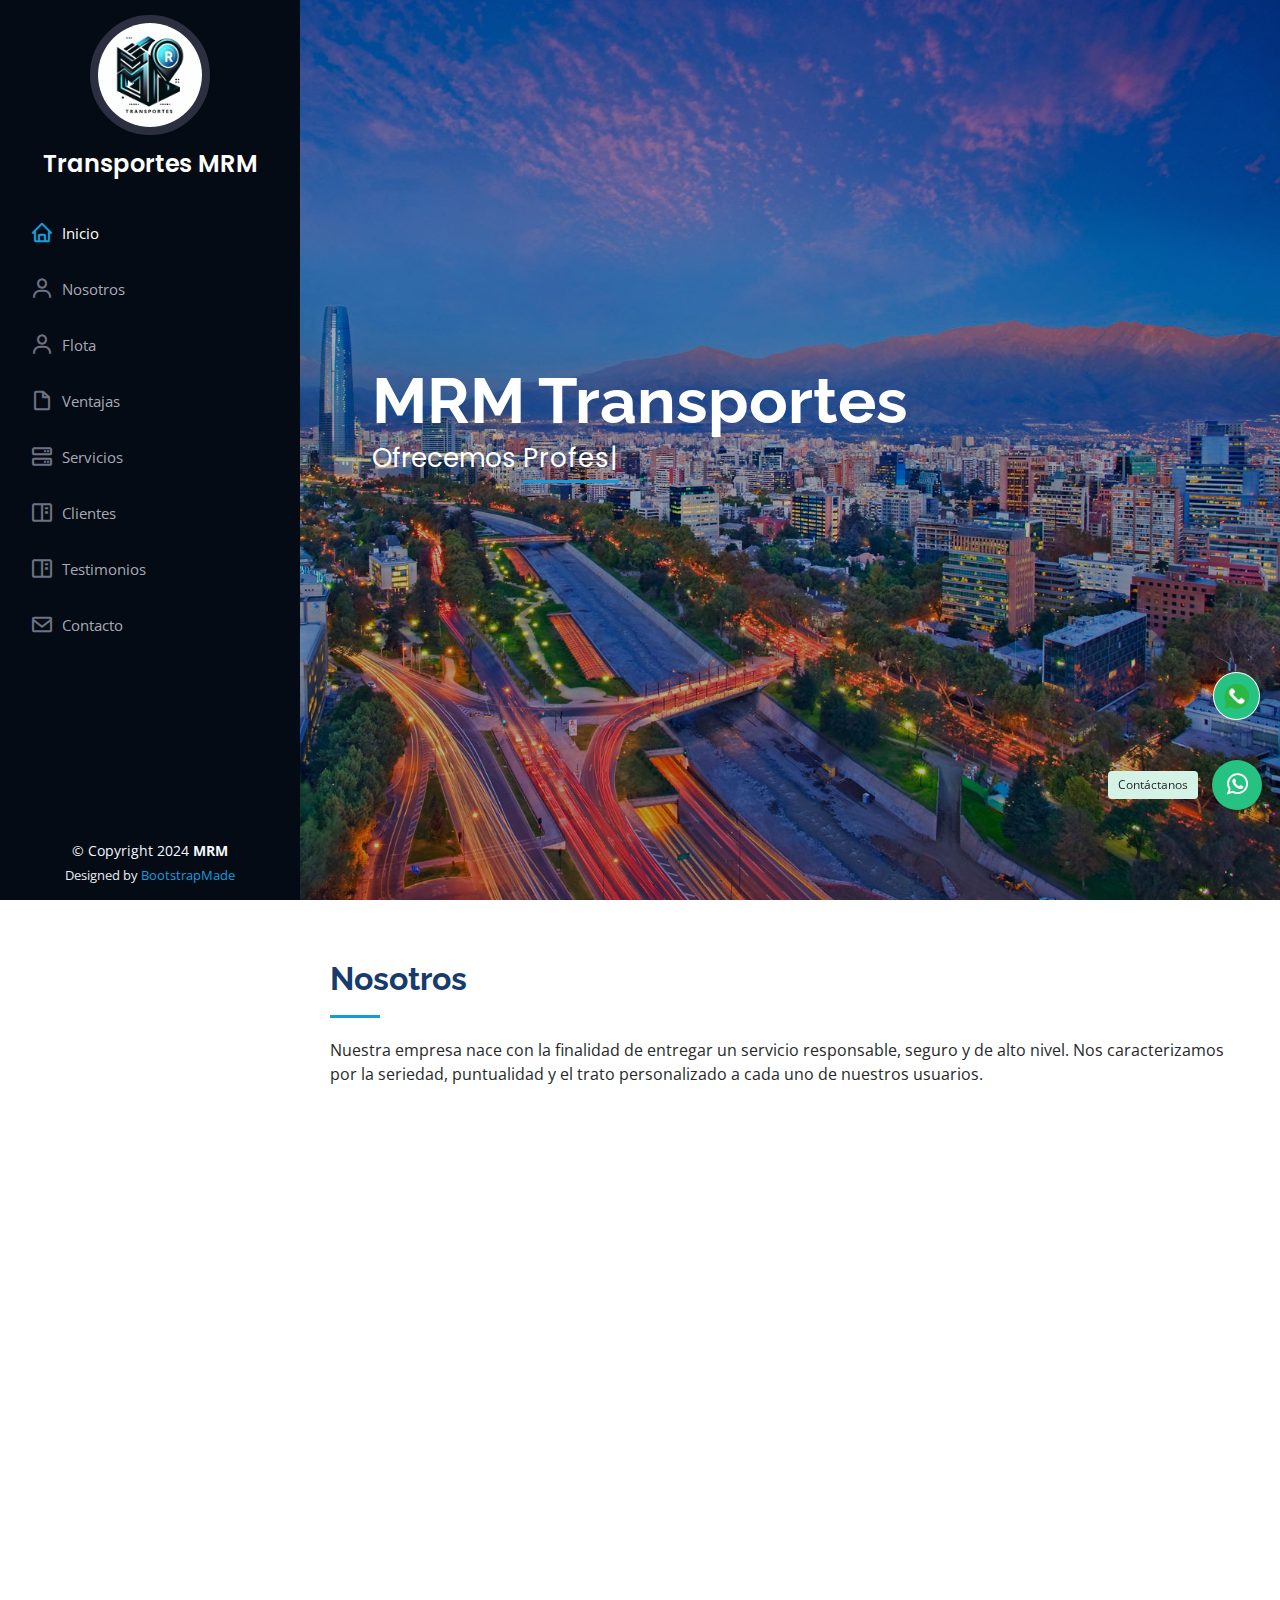
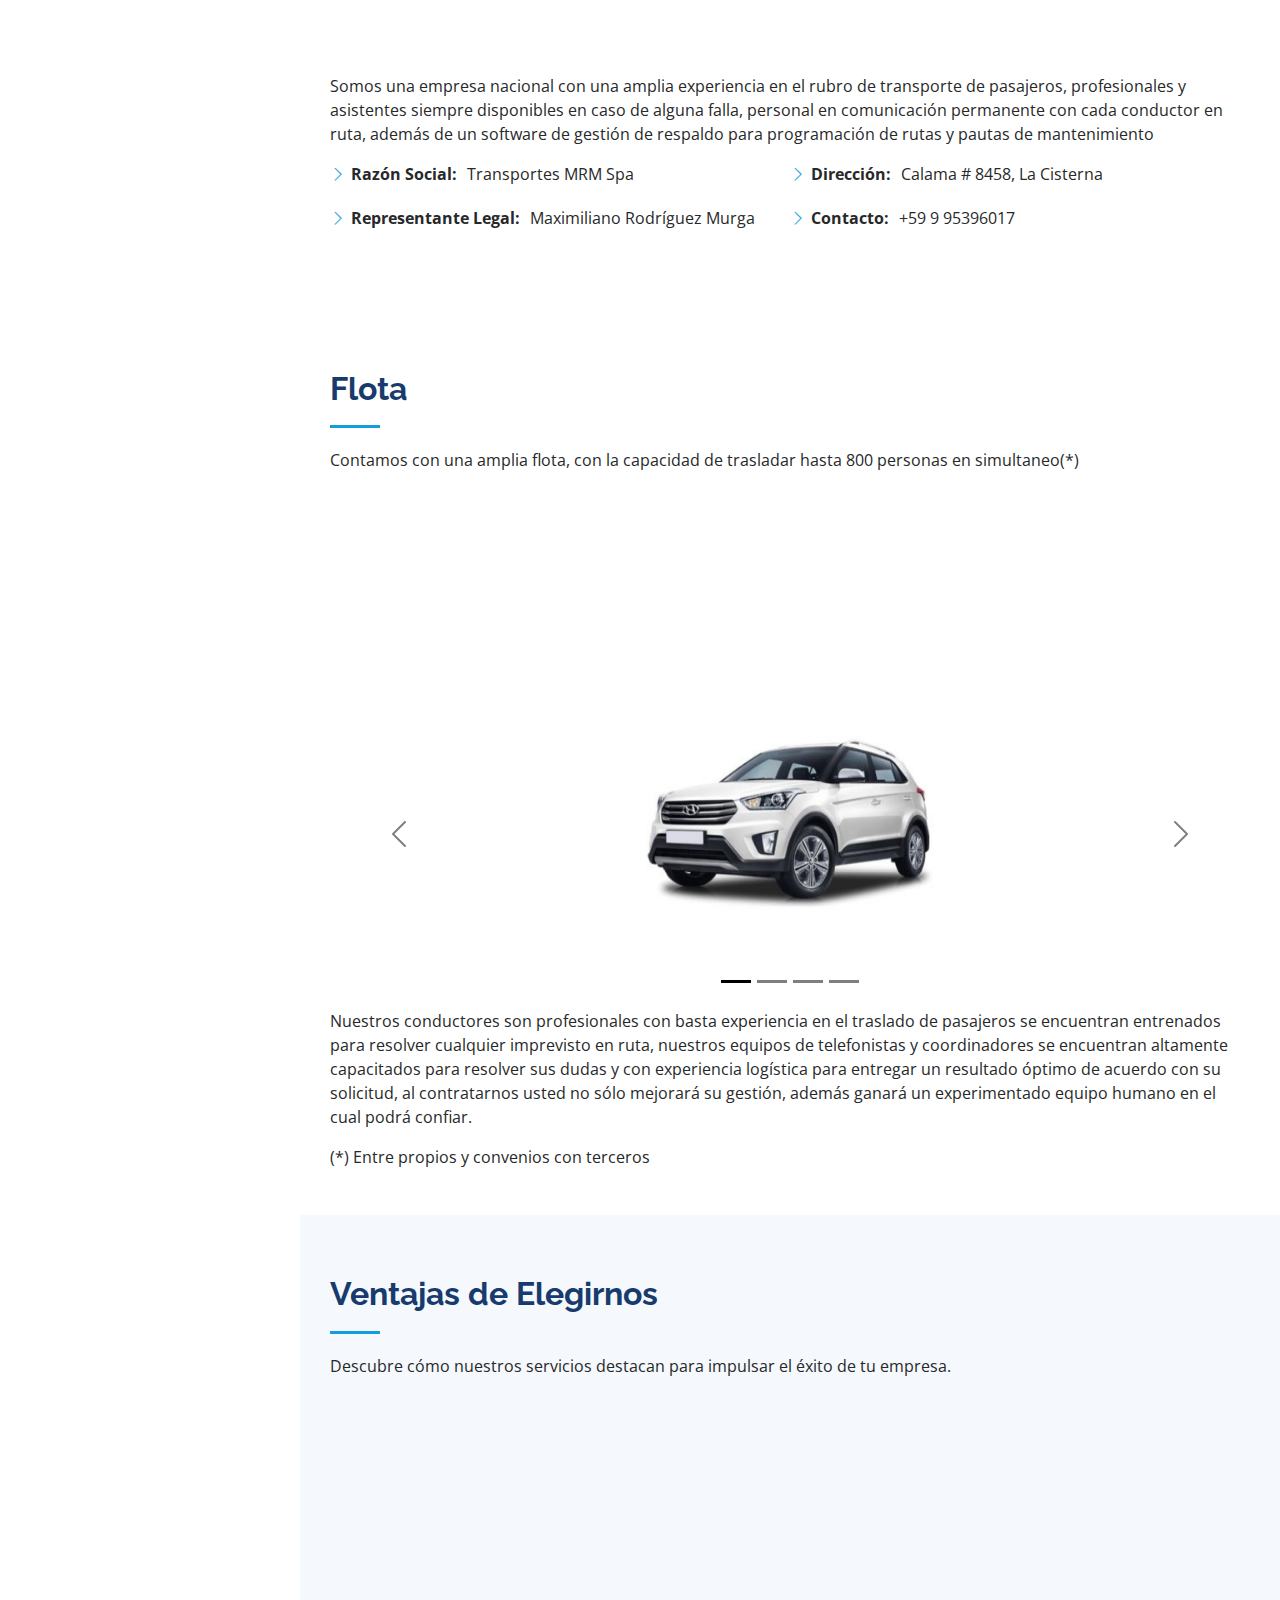
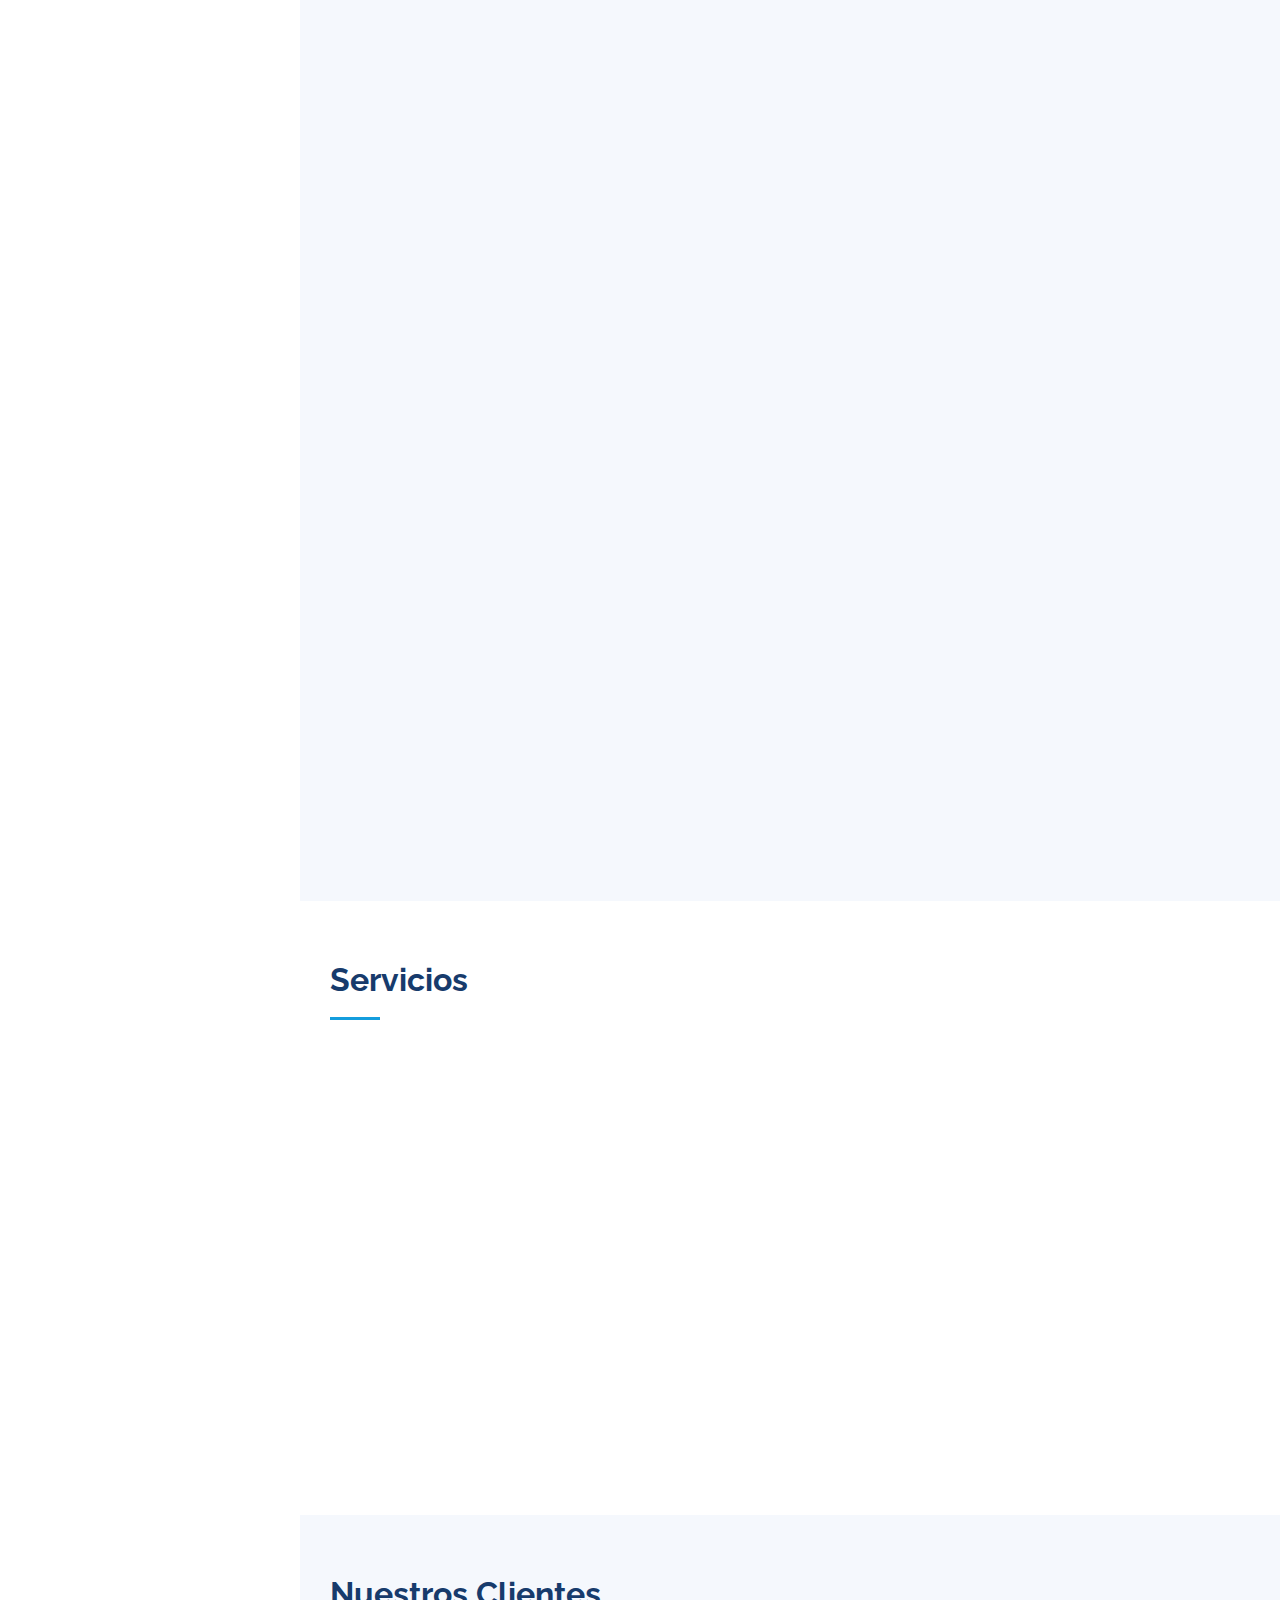
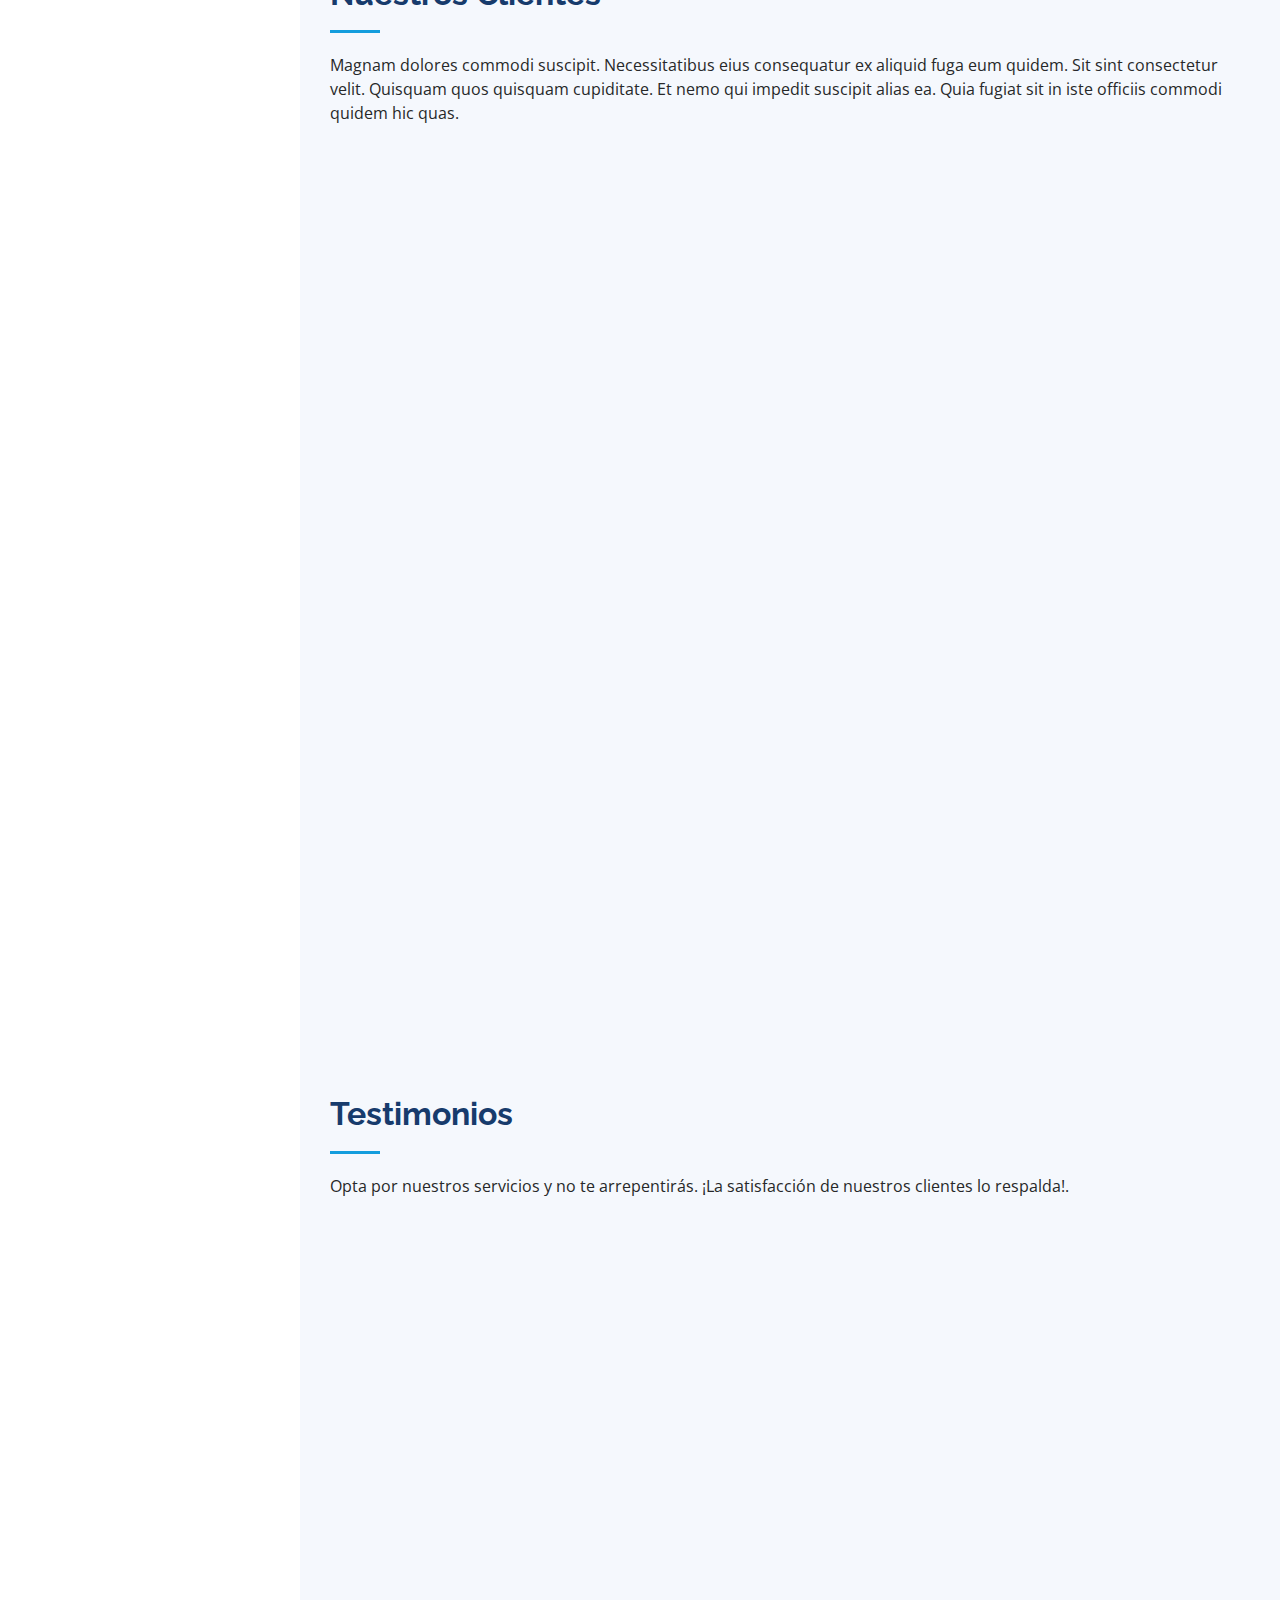
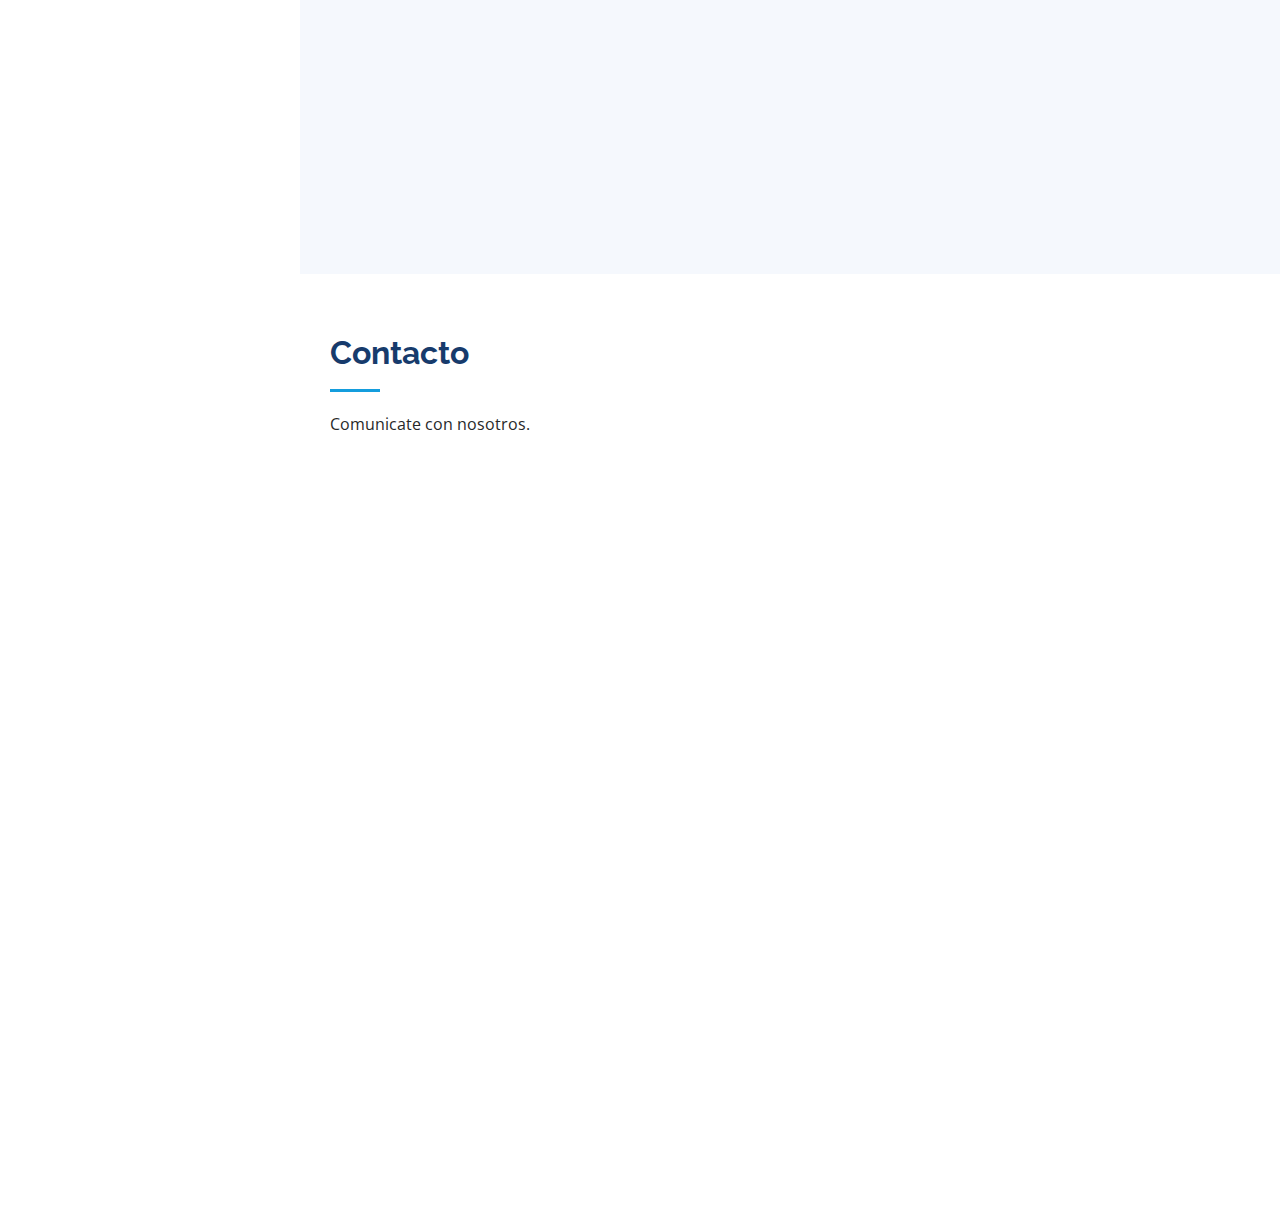
==== index.html @ 34564668 "Inicio del sitio web" ====
<!DOCTYPE html>
<html lang="en">

<head>
  <meta charset="utf-8">
  <meta content="width=device-width, initial-scale=1.0" name="viewport">

  <title>MRM Transportes</title>
  <meta content="" name="description">
  <meta content="" name="keywords">

  <!-- Favicons -->
  <link href="assets/img/favicon.png" rel="icon">
  <link href="assets/img/apple-touch-icon.png" rel="apple-touch-icon">

  <!-- Google Fonts -->
  <link href="https://fonts.googleapis.com/css?family=Open+Sans:300,300i,400,400i,600,600i,700,700i|Raleway:300,300i,400,400i,500,500i,600,600i,700,700i|Poppins:300,300i,400,400i,500,500i,600,600i,700,700i" rel="stylesheet">

  <!-- Vendor CSS Files -->
  <link href="assets/vendor/aos/aos.css" rel="stylesheet">
  <link href="assets/vendor/bootstrap/css/bootstrap.min.css" rel="stylesheet">
  <link href="assets/vendor/bootstrap-icons/bootstrap-icons.css" rel="stylesheet">
  <link href="assets/vendor/boxicons/css/boxicons.min.css" rel="stylesheet">
  <link href="assets/vendor/glightbox/css/glightbox.min.css" rel="stylesheet">
  <link href="assets/vendor/swiper/swiper-bundle.min.css" rel="stylesheet">

  <!-- Template Main CSS File -->
  <link href="assets/css/style.css" rel="stylesheet">



  <!-- Style of the plugin WhatsApp-->
  <link rel="stylesheet" href="plugin/components/Font Awesome/css/font-awesome.min.css">
  <link rel="stylesheet" href="plugin/whatsapp-chat-support.css">




  <link rel="stylesheet" href="assets/css/estilo-whatsapp.css">

 <!-- ======= style ======= -->
  <style>
  .carousel-inner img {
      margin: auto;
    }
  </style>

</head>

<body>
  <!-- ======= Mobile nav toggle button ======= -->
  <i class="bi bi-list mobile-nav-toggle d-xl-none"></i>

  <!-- ======= Header ======= -->
  <header id="header">
    <div class="d-flex flex-column">

      <div class="profile">
        <img src="assets/img/Logo MRM.jpeg" alt="" class="img-fluid rounded-circle">
        <h1 class="text-light"><a href="index.html">Transportes MRM</a></h1>
      </div>

      <nav id="navbar" class="nav-menu navbar">
        <ul>
          <li><a href="#hero" class="nav-link scrollto active"><i class="bx bx-home"></i> <span>Inicio</span></a></li>
          <li><a href="#nosotros" class="nav-link scrollto"><i class="bx bx-user"></i> <span>Nosotros</span></a></li>
          <li><a href="#flota" class="nav-link scrollto"><i class="bx bx-user"></i> <span>Flota</span></a></li>
          <li><a href="#ventajas" class="nav-link scrollto"><i class="bx bx-file-blank"></i> <span>Ventajas</span></a></li>
          <li><a href="#servicios" class="nav-link scrollto"><i class="bx bx-server"></i> <span>Servicios</span></a></li>
          <li><a href="#clientes" class="nav-link scrollto"><i class="bx bx-book-content"></i> <span>Clientes</span></a></li>
          <li><a href="#testimonios" class="nav-link scrollto"><i class="bx bx-book-content"></i> <span>Testimonios</span></a></li>
          <li><a href="#contacto" class="nav-link scrollto"><i class="bx bx-envelope"></i> <span>Contacto</span></a></li>
        </ul>
      </nav><!-- .nav-menu -->
    </div>
  </header><!-- End Header -->

  <!-- ======= Hero Section ======= -->
  <section id="hero" class="d-flex flex-column justify-content-center align-items-center">
    <div class="hero-container" data-aos="fade-in">
      <h1>MRM Transportes</h1>
      <p>Ofrecemos <span class="typed" data-typed-items="Profesionalismo, Responsabilidad, Puntualidad, Seriedad, Seguridad, Calidad, Amabilidad"></span></p>
    </div>
  </section><!-- End Hero -->

  <main id="main">

    <!-- ======= Section Nosotros ======= -->
    <section id="nosotros" class="about">
      <div class="container">

        <div class="section-title">
          <h2>Nosotros</h2>
          <p>Nuestra empresa nace con la finalidad de entregar un servicio responsable, seguro y de alto nivel. Nos caracterizamos por la seriedad, puntualidad y el trato personalizado a cada uno de nuestros usuarios.</p>
        </div>

        <div class="row">
          <div class="col-lg-4" data-aos="fade-right">
            <img src="assets/img/Logo MRM.jpeg" class="img-fluid" alt="">
          </div>
          <div class="col-lg-8 pt-4 pt-lg-0 content" data-aos="fade-left">
            <h3>Nuestra Misión</h3>
            <p class="fst-italic">
              Proporcionar los servicios de transporte y logística del personal en el ámbito nacional de una manera profesional, cubriendo las necesidades de los clientes y 
              proporcionando un trato personalizado para que cumplan sus objetivos.
            </p>
            <h3>Misión de nuestros Conductores</h3>
            <p class="fst-italic">
              Entregar a cada uno de nuestros clientes un servicio de transporte de pasajeros seguro, eficiente y personalizado, respetando las normativas legales vigentes y 
              cumpliendo con los estándares del servicio comprometidos.
            </p>
            <h3>Nuestra Visión</h3>
            <p class="fst-italic">
              Nuestra visión se fundamenta en la clara intención de convertirnos en un socio estratégico y confiable para cada uno de nuestros clientes, aportando profesionalismo, 
              seriedad y responsabilidad en el cumplimiento de cada uno de los requerimientos solicitados. Con ello, pretendemos satisfacer ampliamente sus necesidades y dentro de lo 
              posible, superar sus expectativas. Queremos situarnos en el liderazgo absoluto del transporte de pasajeros en Chile, y con ello, convertirnos en una empresa de 
              excelencia operacional reconocida a nivel nacional, logrando asociaciones de largo plazo con cada uno de nuestros clientes que nos permitan un crecimiento sostenido 
              en el tiempo y rentabilizar las operaciones.
            </p>
          </div>
        </div>

        <div class="row content mt-5">
          <div class="row">
          <p>Somos una empresa nacional con una amplia experiencia en el rubro de transporte de pasajeros, profesionales y asistentes siempre disponibles en caso de alguna falla, 
            personal en comunicación permanente con cada conductor en ruta, además de un software de gestión de respaldo para programación de rutas y pautas de mantenimiento</p>
            <div class="col-lg-6">
              <ul>
                <li><i class="bi bi-chevron-right"></i> <strong>Razón Social:</strong> <span>Transportes MRM Spa</span></li>
                <li><i class="bi bi-chevron-right"></i> <strong>Representante Legal:</strong> <span>Maximiliano Rodríguez Murga</span></li>
              </ul>
            </div>
            <div class="col-lg-6">
              <ul>
                <li><i class="bi bi-chevron-right"></i> <strong>Dirección:</strong> <span>Calama # 8458, La Cisterna</span></li>
                <li><i class="bi bi-chevron-right"></i> <strong>Contacto:</strong> <span>+59 9 95396017</span></li>
              </ul>
            </div>
          </div>
        </div>

      </div>
    </section><!-- End Nosotros Section -->

    <!-- ======= Section - Flota ======= -->
    <section id="flota" class="facts">
      <div class="container">

        <div class="section-title">
          <h2>Flota</h2>
          <p>Contamos con una amplia flota, con la capacidad de trasladar hasta 800 personas en simultaneo(*)</p>
        </div>

        <div class="row no-gutters">

          <div class="col-lg-3 col-md-6 d-md-flex align-items-md-stretch" data-aos="fade-up">
            <div class="count-box">
              <i class="bi bi-emoji-smile"></i>
              <span data-purecounter-start="0" data-purecounter-end="70" data-purecounter-duration="1" class="purecounter"></span>
              <p><strong>Van</strong> 8 - 10 - 11 pax</p>
            </div>
          </div>

          <div class="col-lg-3 col-md-6 d-md-flex align-items-md-stretch" data-aos="fade-up" data-aos-delay="100">
            <div class="count-box">
              <i class="bi bi-journal-richtext"></i>
              <span data-purecounter-start="0" data-purecounter-end="50" data-purecounter-duration="1" class="purecounter"></span>
              <p><strong>Buses</strong> 44 - 45 pax</p>
            </div>
          </div>

          <div class="col-lg-3 col-md-6 d-md-flex align-items-md-stretch" data-aos="fade-up" data-aos-delay="200">
            <div class="count-box">
              <i class="bi bi-headset"></i>
              <span data-purecounter-start="0" data-purecounter-end="40" data-purecounter-duration="1" class="purecounter"></span>
              <p><strong>Minibuses</strong> 15 - 19 pax</p>
            </div>
          </div>

          <div class="col-lg-3 col-md-6 d-md-flex align-items-md-stretch" data-aos="fade-up" data-aos-delay="300">
            <div class="count-box">
              <i class="bi bi-people"></i>
              <span data-purecounter-start="0" data-purecounter-end="50" data-purecounter-duration="1" class="purecounter"></span>
              <p><strong>SUV</strong> 6 pax</p>
            </div>
          </div>

        </div>

        <!-- Carousel -->
        <div id="autos" class="carousel carousel-dark slide" data-bs-ride="carousel" data-bs-interval="1500">

          <!-- Indicators/dots -->
          <div class="carousel-indicators">
            <button type="button" data-bs-target="#autos" data-bs-slide-to="0" class="active"></button>
            <button type="button" data-bs-target="#autos" data-bs-slide-to="1"></button>
            <button type="button" data-bs-target="#autos" data-bs-slide-to="2"></button>
            <button type="button" data-bs-target="#autos" data-bs-slide-to="3"></button>
          </div>
          
          <!-- The slideshow/carousel -->
          <div class="carousel-inner">
            <div class="carousel-item active">
              <img src="assets/img/1.jpg" alt="SUV" class="d-block" width="500px" height="350px">
            </div>
            <div class="carousel-item imgnormalizada ">
              <img src="assets/img/2.jpg" alt="VAN" class="d-block" width="500px" height="350px">
            </div>
            <div class="carousel-item">
              <img src="assets/img/3.jpg" alt="Minibus" class="d-block" width="500px" height="350px">
            </div>
            <div class="carousel-item">
              <img src="assets/img/4.jpg" alt="Bus" class="d-block" width="500px" height="350px">
            </div>
          </div>
          
          <!-- Left and right controls/icons -->
          <button class="carousel-control-prev" type="button" data-bs-target="#autos" data-bs-slide="prev">
            <span class="carousel-control-prev-icon"></span>
          </button>
          <button class="carousel-control-next" type="button" data-bs-target="#autos" data-bs-slide="next">
            <span class="carousel-control-next-icon"></span>
          </button>
        </div>

        
        <div class="row">
          <p>Nuestros conductores son profesionales con basta experiencia en el traslado de pasajeros se encuentran entrenados para resolver cualquier imprevisto en ruta, 
            nuestros equipos de telefonistas y coordinadores se encuentran altamente capacitados para resolver sus dudas y con experiencia logística para entregar un 
            resultado óptimo de acuerdo con su solicitud, al contratarnos usted no sólo mejorará su gestión, además ganará un experimentado equipo humano en el cual podrá confiar.</p>
          <p>(*) Entre propios y convenios con terceros</p>
        </div>
      </div>
    </section><!-- End Flota Section -->

    <!-- ======= Section - Ventajas ======= -->
    <section id="ventajas" class="resume section-bg">
      <div class="container">

        <div class="section-title">
          <h2>Ventajas de Elegirnos</h2>
          <p>Descubre cómo nuestros servicios destacan para impulsar el éxito de tu empresa.</p>
        </div>

        <div class="row">
          <div class="col-lg-6" data-aos="fade-up">
            <h3 class="resume-title">Experiencia</h3>
            <div class="resume-item pb-0">
              <h5>2008 - Presente</h5>
              <p><em>Más de 2 millones de viajes realizados</em></p>
              <p><em>Experiencia en distintos modelos de negocio asociados a servicios de transporte de personal de acuerdo con las necesidades de nuestros clientes y que 
                hemos implementado por varios años en forma exitosa.</em></p>
            </div>

            <h3 class="resume-title">Valor Agregado</h3>
            <div class="resume-item"><!-- GPS cambiar-->
              <h4>GPS</h4> 
              <p><em>Monitoreo en tiempo real de los viajes</em></p>
              <p>Nuestros conductores, altamente calificados y sometidos a formación continua, se comprometen a proporcionar un servicio de alta calidad y responsabilidad. 
                Visten uniformes corporativos y cuentan con teléfonos móviles adicionales para una comunicación directa con todo el personal de la empresa. 
                Cada vehículo está individualizado con un número interno para una mejor identificación de la flota, y dispone de un dispositivo GPS que permite un monitoreo 
                constante para asegurar la eficiencia de las rutas.</p> 
            </div>
            <div class="resume-item"><!-- Seguros-->
              <h4>Seguros</h4> 
              <p><em>Seguridad en el trayecto para el conductor y pasajeros</em></p> 
                <p>Nuestra flota de vehículos está respaldada por seguros de asientos, decreto 80, responsabilidad civil y cobertura por daños a terceros en caso de accidentes. 
                  Cabe destacar que mantenemos una baja tasa de siniestralidad</p>
            </div>
            <div class="resume-item"><!-- Rapidez-->
              <h4>Rapidez</h4> 
              <p><em>Respuesta rápida ante cualquier inconveniente.</em></p> 
                <p>Contamos con vehículos de respaldo para garantizar siempre el traslado seguro de su personal.</p>
            </div>
          </div>
       
          <div class="col-lg-6" data-aos="fade-up" data-aos-delay="100">
            <h3 class="resume-title">Gestión</h3>
            <div class="resume-item"><!-- Tarifa-->
              <h4>Tarifa</h4>  
              <p><em>Tarifas fijas</em></p>
              <p>Nuestras tarifas son fijas y no incluyen cargos adicionales por TAG, estacionamientos ni kilometraje</p>
            </div>
            <div class="resume-item"><!-- Atención al Cliente-->
              <h4>Atención al Cliente</h4>
              <p><em>Operador Disponible</em></p>
              <p>Asignamos un coordinador para cada cliente, quien entiende las necesidades de su empresa.</p>
            </div>
            <div class="resume-item"><!-- Servicio 24/7-->
              <h4>Servicio 24/7</h4>  
              <p><em>Operador Disponible</em></p>
              <p>Operamos de forma ininterrumpida las 24 horas, los 7 días de la semana, durante todo el año.</p>
            </div>
            <div class="resume-item"><!-- Conductores-->
              <h4>Conductores</h4>  
              <p><em>Profecionalismo</em></p>
              <p>Conductores altamente capacitados y dedicados, con una fuerte vocación de servicio hacia los pasajeros.</p>
            </div>
          </div>
        </div>

      </div>
    </section><!-- End Ventajas Section -->

    <!-- ======= Section - Servicios ======= -->
    <section id="servicios" class="services">
      <div class="container">

        <div class="section-title">
          <h2>Servicios</h2>
          <p> </p>
        </div>

        <div class="row">
          <div class="col-lg-4 col-md-6 icon-box" data-aos="fade-up">
            <div class="icon"><i class="bi bi-briefcase"></i></div>
            <h4 class="title"><a href="">Transporte de Pasajeros</a></h4>
            <p class="description">Ofrecemos servicios de traslado de personal para empresas en convenio y particulares.</p>
          </div>
          <div class="col-lg-4 col-md-6 icon-box" data-aos="fade-up" data-aos-delay="100">
            <div class="icon"><i class="bi bi-card-checklist"></i></div>
            <h4 class="title"><a href="">Traslado de Ejecutivos</a></h4>
            <p class="description">Buscamos satisfacer las necesidades de las empresas en el traslado de sus ejecutivos y clientes particulares.</p>
          </div>
          <div class="col-lg-4 col-md-6 icon-box" data-aos="fade-up" data-aos-delay="200">
            <div class="icon"><i class="bi bi-bar-chart"></i></div>
            <h4 class="title"><a href="">Traslados al Aeropuerto</a></h4>
            <p class="description">Ofrecemos servicios de traslado de poasajeros desde y hacia el aeropuerto de Santiago Arturo Merino Benítes.</p>
          </div>
          <div class="col-lg-4 col-md-6 icon-box" data-aos="fade-up" data-aos-delay="300">
            <div class="icon"><i class="bi bi-binoculars"></i></div>
            <h4 class="title"><a href="">Traslado para Eventos</a></h4>
            <p class="description">Ofrecemos servicios de traslado de personal para empresas o personas particulares a eventos, exposiciones o fiestas.</p>
          </div>
          <div class="col-lg-4 col-md-6 icon-box" data-aos="fade-up" data-aos-delay="400">
            <div class="icon"><i class="bi bi-brightness-high"></i></div>
            <h4 class="title"><a href="">Viajes a la Nieve</a></h4>
            <p class="description">Viajes a la nieve dentro y fuera de Santiago</p>
          </div>
          <div class="col-lg-4 col-md-6 icon-box" data-aos="fade-up" data-aos-delay="500">
            <div class="icon"><i class="bi bi-calendar4-week"></i></div>
            <h4 class="title"><a href="">Traslados al Casino</a></h4>
            <p class="description">Ofrecemos servicios de traslado desde y hacia casinos: Sun Monticello y Enjoy</p>
          </div>
        </div>

      </div>
    </section><!-- End Servicios Section -->

    <!-- ======= Section -Clientes ======= -->
    <section id="clientes" class="portfolio section-bg">
      <div class="container">

        <div class="section-title">
          <h2>Nuestros Clientes</h2>
          <p>Magnam dolores commodi suscipit. Necessitatibus eius consequatur ex aliquid fuga eum quidem. Sit sint consectetur velit. 
            Quisquam quos quisquam cupiditate. Et nemo qui impedit suscipit alias ea. Quia fugiat sit in iste officiis commodi quidem hic quas.</p>
        </div>

        <div class="row" data-aos="fade-up">
          <div class="col-lg-12 d-flex justify-content-center">
            <ul id="portfolio-flters">
              <li data-filter="*" class="filter-active">Todos</li>
              <li data-filter=".filter-transitorio">Transitorios</li>
              <li data-filter=".filter-continuo">Permanentes</li>
              <li data-filter=".filter-evento">Eventuales</li>
            </ul>
          </div>
        </div>

        <div class="row portfolio-container" data-aos="fade-up" data-aos-delay="100">

          <div class="col-lg-4 col-md-6 portfolio-item filter-transitorio">
            <div class="portfolio-wrap">
              <img src="assets/img/portfolio/portfolio-1.jpg" class="img-fluid" alt="">
              <div class="portfolio-links">
                <a href="portfolio-details.html" title="Más Detalle" class="w-100"><i class="bx bx-link"></i></a>
              </div>
            </div>
          </div>

          <div class="col-lg-4 col-md-6 portfolio-item filter-evento">
            <div class="portfolio-wrap">
              <img src="assets/img/portfolio/portfolio-2.jpg" class="img-fluid" alt="">
              <div class="portfolio-links"> 
                <a href="portfolio-details.html" title="Más Detalle" class="w-100"><i class="bx bx-link"></i></a>
              </div>
            </div>
          </div>

          <div class="col-lg-4 col-md-6 portfolio-item filter-transitorio">
            <div class="portfolio-wrap">
              <img src="assets/img/portfolio/portfolio-3.jpg" class="img-fluid" alt="">
              <div class="portfolio-links"> 
                <a href="portfolio-details.html" title="Más Detallee Details" class="w-100"><i class="bx bx-link"></i></a>
              </div>
            </div>
          </div>

          <div class="col-lg-4 col-md-6 portfolio-item filter-continuo">
            <div class="portfolio-wrap">
              <img src="assets/img/portfolio/portfolio-4.jpg" class="img-fluid" alt="">
              <div class="portfolio-links"> 
                <a href="portfolio-details.html" title="Más Detalle" class="w-100"><i class="bx bx-link"></i></a>
              </div>
            </div>
          </div>

          <div class="col-lg-4 col-md-6 portfolio-item filter-evento">
            <div class="portfolio-wrap">
              <img src="assets/img/portfolio/portfolio-5.jpg" class="img-fluid" alt="">
              <div class="portfolio-links"> 
                <a href="portfolio-details.html" title="Más Detalle" class="w-100"><i class="bx bx-link"></i></a>
              </div>
            </div>
          </div>

          <div class="col-lg-4 col-md-6 portfolio-item filter-transitorio">
            <div class="portfolio-wrap">
              <img src="assets/img/portfolio/portfolio-6.jpg" class="img-fluid" alt="">
              <div class="portfolio-links"> 
                <a href="portfolio-details.html" title="Más Detalle" class="w-100"><i class="bx bx-link"></i></a>
              </div>
            </div>
          </div>

          <div class="col-lg-4 col-md-6 portfolio-item filter-continuo">
            <div class="portfolio-wrap">
              <img src="assets/img/portfolio/portfolio-7.jpg" class="img-fluid" alt="">
              <div class="portfolio-links"> 
                <a href="portfolio-details.html" title="Más Detalle" class="w-100"><i class="bx bx-link"></i></a>
              </div>
            </div>
          </div>

          <div class="col-lg-4 col-md-6 portfolio-item filter-continuo">
            <div class="portfolio-wrap">
              <img src="assets/img/portfolio/portfolio-8.jpg" class="img-fluid" alt="">
              <div class="portfolio-links"> 
                <a href="portfolio-details.html" title="Más Detalle" class="w-100"><i class="bx bx-link"></i></a>
              </div>
            </div>
          </div>

          <div class="col-lg-4 col-md-6 portfolio-item filter-evento">
            <div class="portfolio-wrap">
              <img src="assets/img/portfolio/portfolio-9.jpg" class="img-fluid" alt="">
              <div class="portfolio-links"> 
                <a href="portfolio-details.html" title="Más Detalle" class="w-100"><i class="bx bx-link"></i></a>
              </div>
            </div>
          </div>

        </div>

      </div>
    </section><!-- End Clientes Section -->

    <!-- ======= Section - Testimonios ======= -->
    <section id="testimonios" class="testimonials section-bg">
      <div class="container">

        <div class="section-title">
          <h2>Testimonios</h2>
          <p>Opta por nuestros servicios y no te arrepentirás. ¡La satisfacción de nuestros clientes lo respalda!.</p>
        </div>

        <div class="testimonials-slider swiper" data-aos="fade-up" data-aos-delay="100">
          <div class="swiper-wrapper">

            <div class="swiper-slide">
              <div class="testimonial-item" data-aos="fade-up">
                <p>
                  <i class="bx bxs-quote-alt-left quote-icon-left"></i>
                  Durante los tres años trabajando con ellos, nuestra empresa ha sido testigo de su dedicación, responsabilidad y compromiso con la calidad en todos los 
                  servicios de traslado proporcionados. Su destacado servicio se caracteriza por su puntualidad, eficiencia y disponibilidad, lo que ha contribuido 
                  significativamente al funcionamiento fluido de nuestra empresa.
                  <i class="bx bxs-quote-alt-right quote-icon-right"></i>
                </p>
                <img src="assets/img/testimonials/testimonials-1.jpg" class="testimonial-img" alt="">
                <h3>Rodrigo Acevedo</h3>
                <h4>Gerente de Operaciones - Dominó</h4>
              </div>
            </div><!-- Fin Testimonio Domino-->

            <div class="swiper-slide">
              <div class="testimonial-item" data-aos="fade-up" data-aos-delay="100">
                <p>
                  <i class="bx bxs-quote-alt-left quote-icon-left"></i>
                  Basándome en nuestra experiencia de seis años con la empresa, puedo afirmar que son un negocio comprometido con el sector del transporte y 
                  ofrecen servicios de alta calidad, brindando seguridad y confiabilidad.
                  <i class="bx bxs-quote-alt-right quote-icon-right"></i>
                </p>
                <img src="assets/img/testimonials/testimonials-2.jpg" class="testimonial-img" alt="">
                <h3>Paola Ferrando Yañez</h3>
                <h4>Sub Gerente de Desarrollo Organizacional - Banco Internacional</h4>
              </div>
            </div><!-- Fin Testimonio Banco Internacional-->

            <div class="swiper-slide">
              <div class="testimonial-item" data-aos="fade-up" data-aos-delay="200">
                <p>
                  <i class="bx bxs-quote-alt-left quote-icon-left"></i>
                  Dada la experiencia impecable que hemos tenido con MRM, no tengo ninguna duda en afirmar que son la mejor opción en el mercado para 
                  proporcionar a su empresa el servicio de traslado de pasajeros.
                  <i class="bx bxs-quote-alt-right quote-icon-right"></i>
                </p>
                <img src="assets/img/testimonials/testimonials-5.jpg" class="testimonial-img" alt="">
                <h3>Daniel Leiton</h3>
                <h4>Gerente de Administración - Acalis Errázuriz</h4>
              </div>
            </div><!-- Fin Testimonio Acalis-->

            <div class="swiper-slide">
              <div class="testimonial-item" data-aos="fade-up" data-aos-delay="300">
                <p>
                  <i class="bx bxs-quote-alt-left quote-icon-left"></i>
                  Fugiat enim eram quae cillum dolore dolor amet nulla culpa multos export minim fugiat minim velit minim dolor enim duis veniam ipsum anim magna sunt elit fore quem dolore labore illum veniam.
                  <i class="bx bxs-quote-alt-right quote-icon-right"></i>
                </p>
                <img src="assets/img/testimonials/testimonials-4.jpg" class="testimonial-img" alt="">
                <h3>Matt Brandon</h3>
                <h4>Freelancer</h4>
              </div>
            </div><!-- End testimonial item -->

            <div class="swiper-slide">
              <div class="testimonial-item" data-aos="fade-up" data-aos-delay="400">
                <p>
                  <i class="bx bxs-quote-alt-left quote-icon-left"></i>
                  Quis quorum aliqua sint quem legam fore sunt eram irure aliqua veniam tempor noster veniam enim culpa labore duis sunt culpa nulla illum cillum fugiat legam esse veniam culpa fore nisi cillum quid.
                  <i class="bx bxs-quote-alt-right quote-icon-right"></i>
                </p>
                <img src="assets/img/testimonials/testimonials-3.jpg" class="testimonial-img" alt="">
                <h3>John Larson</h3>
                <h4>Entrepreneur</h4>
              </div>
            </div><!-- End testimonial item -->

          </div>
          <div class="swiper-pagination"></div>
        </div>

      </div>
    </section><!-- End Testimonials Section -->

    <!-- ======= Section - Contacto ======= -->
    <section id="contacto" class="contact">
      <div class="container">

        <div class="section-title">
          <h2>Contacto</h2>
          <p>Comunicate con nosotros.</p>
        </div>

        <div class="row" data-aos="fade-in">

          <div class="col-lg-5 d-flex align-items-stretch">
            <div class="info">
              <div class="address">
                <i class="bi bi-geo-alt"></i>
                <h4>Ubicación:</h4>
                <p>Calama # 8458, La Cisterna, Santiago, Chile</p>
              </div>

              <div class="email">
                <i class="bi bi-envelope"></i>
                <h4>Correo:</h4>
                <p>m.rod.mg@gmail.com</p>
              </div>

              <div class="phone">
                <i class="bi bi-phone"></i>
                <h4>Call:</h4>
                <p>+59 9 95396017</p>
              </div>

              <iframe src="https://www.google.com/maps/embed?pb=!1m18!1m12!1m3!1d3325.7913522109334!2d-70.6604194!3d-33.532810000000005!2m3!1f0!2f0!3f0!3m2!1i1024!2i768!4f13.1!3m3!1m2!1s0x9662daf889ce5585%3A0xcbba440bcab9a725!2sCalama%208458%2C%207980549%20La%20Cisterna%2C%20Regi%C3%B3n%20Metropolitana!5e0!3m2!1ses-419!2scl!4v1703784280552!5m2!1ses-419!2scl" frameborder="0" style="border:0; width: 100%; height: 290px;" allowfullscreen></iframe>
            </div>

          </div>

          <div class="col-lg-7 mt-5 mt-lg-0 d-flex align-items-stretch">
            <form action="forms/contact.php" method="post" role="form" class="php-email-form">
              <div class="row">
                <div class="form-group col-md-6">
                  <label for="name">Tu nombre</label>
                  <input type="text" name="name" class="form-control" id="name" required>
                </div>
                <div class="form-group col-md-6">
                  <label for="name">Tu correo</label>
                  <input type="email" class="form-control" name="email" id="email" required>
                </div>
              </div>
              <div class="form-group">
                <label for="name">Asunto</label>
                <input type="text" class="form-control" name="subject" id="subject" required>
              </div>
              <div class="form-group">
                <label for="name">Mensaje</label>
                <textarea class="form-control" name="message" rows="10" required></textarea>
              </div>
              <div class="my-3">
                <div class="loading">Loading</div>
                <div class="error-message"></div>
                <div class="sent-message">Tu mensaje ha sido enviado. ¡Gracias!</div>
              </div>
              <div class="text-center"><button type="submit">Enviar mensaje</button></div>
            </form>
          </div>

        </div>

      </div>
    </section><!-- End Contact Section -->

  </main><!-- End #main -->

  <!-- ======= Footer ======= -->
  <footer id="footer">
    <div class="container">
      <div class="copyright">
        &copy; Copyright 2024 <strong><span>MRM</span></strong>
      </div>
      <div class="credits">
        <!-- All the links in the footer should remain intact. -->
        <!-- You can delete the links only if you purchased the pro version. -->
        <!-- Licensing information: https://bootstrapmade.com/license/ -->
        <!-- Purchase the pro version with working PHP/AJAX contact form: https://bootstrapmade.com/iportfolio-bootstrap-portfolio-websites-template/ -->
        Designed by <a href="https://bootstrapmade.com/">BootstrapMade</a>
      </div>
    </div>
  </footer><!-- End  Footer -->

  <!-- ======= Boton Flecha Up ======= -->
  <a href="#" class="back-to-top d-flex align-items-center justify-content-center">
    <i class="bi bi-arrow-up-short"></i>
  </a>  <!-- End  Boton Flecha Up -->






  <!-- ======= Boton Flotante Whatsapp ======= -->
  
  <!--  Con este link va directo al whatsapp
    https://web.whatsapp.com/send?phone=56973720953&text=Hola!%20Necesito%20una%20cotizaci%C3%B3n-->

  <div class="container-boton">
    <a href="https://api.whatsapp.com/send?phone=56973720953&text=Hola!%20Necesito%20una%20cotizaci%C3%B3n" target="_blank">
        <img class="boton" src="assets/img/iconoWhatsapp.png" alt="">
    </a>
  </div><!-- End Boton Flotante Whatsapp -->




  <!-- Vendor JS Files -->
  <script src="assets/vendor/purecounter/purecounter_vanilla.js"></script>
  <script src="assets/vendor/aos/aos.js"></script>
  <script src="assets/vendor/bootstrap/js/bootstrap.bundle.min.js"></script>
  <script src="assets/vendor/glightbox/js/glightbox.min.js"></script>
  <script src="assets/vendor/isotope-layout/isotope.pkgd.min.js"></script>
  <script src="assets/vendor/swiper/swiper-bundle.min.js"></script>
  <script src="assets/vendor/typed.js/typed.umd.js"></script>
  <script src="assets/vendor/waypoints/noframework.waypoints.js"></script>
  <script src="assets/vendor/php-email-form/validate.js"></script>

  <!-- Template Main JS File -->
  <script src="assets/js/main.js"></script>










   <!-- Button WhatsApp Plugin Structure -->
  <div class="whatsapp_chat_support wcs_fixed_right" id="button-w">
    <div class="wcs_button_label">
      Contáctanos
    </div>  
    <div class="wcs_button wcs_button_circle">
        <span class="fa fa-whatsapp"></span>
    </div>  
 
    <div class="wcs_popup">
      <div class="wcs_popup_close">
        <span class="fa fa-close"></span>
      </div>
      <div class="wcs_popup_header">
        <span class="fa fa-whatsapp"></span>
        <strong>¡Hablemos!</strong>
        
        <div class="wcs_popup_header_description">¿Necesitas ayuda? Chatea con nosotros en WhatsApp</div>

        </div>  
        <!-- MAXI: 56995396017 -->
        <div class="wcs_popup_input" 
            data-number="56973720953"
            data-availability='{ 
              "monday":"07:00-22:30", 
              "tuesday":"07:00-22:30", 
              "wednesday":"07:00-22:30", 
              "thursday":"07:00-22:30", 
              "friday":"07:00-22:30", 
              "saturday":"09:00-18:30", 
              "sunday":"09:00-22:30" }'>
            <input type="text" placeholder="Hola!" />
            <i class="fa fa-play"></i>
        </div>
        <div class="wcs_popup_avatar">
          <!-- <img src="https://avatars.githubusercontent.com/janl?s=180" alt=""> -->           
            <img src="assets/img/telefonista.jpg" alt="">
        </div>
    </div>
  </div>


    <!-- jQuery 1.8+ -->
<script src="plugin/components/jQuery/jquery-1.11.3.min.js"></script>
    <!-- Plugin JS file -->
<script src="plugin/components/moment/moment.min.js"></script>
<script src="plugin/components/moment/moment-timezone-with-data.min.js"></script> <!-- spanish language (es) -->
<script src="plugin/whatsapp-chat-support.js"></script>
<script>
   $('#button-w').whatsappChatSupport({
        defaultMsg : 'Hola!', //Hola! necesito cotizar un servicio
    });
</script>


</body>

</html>
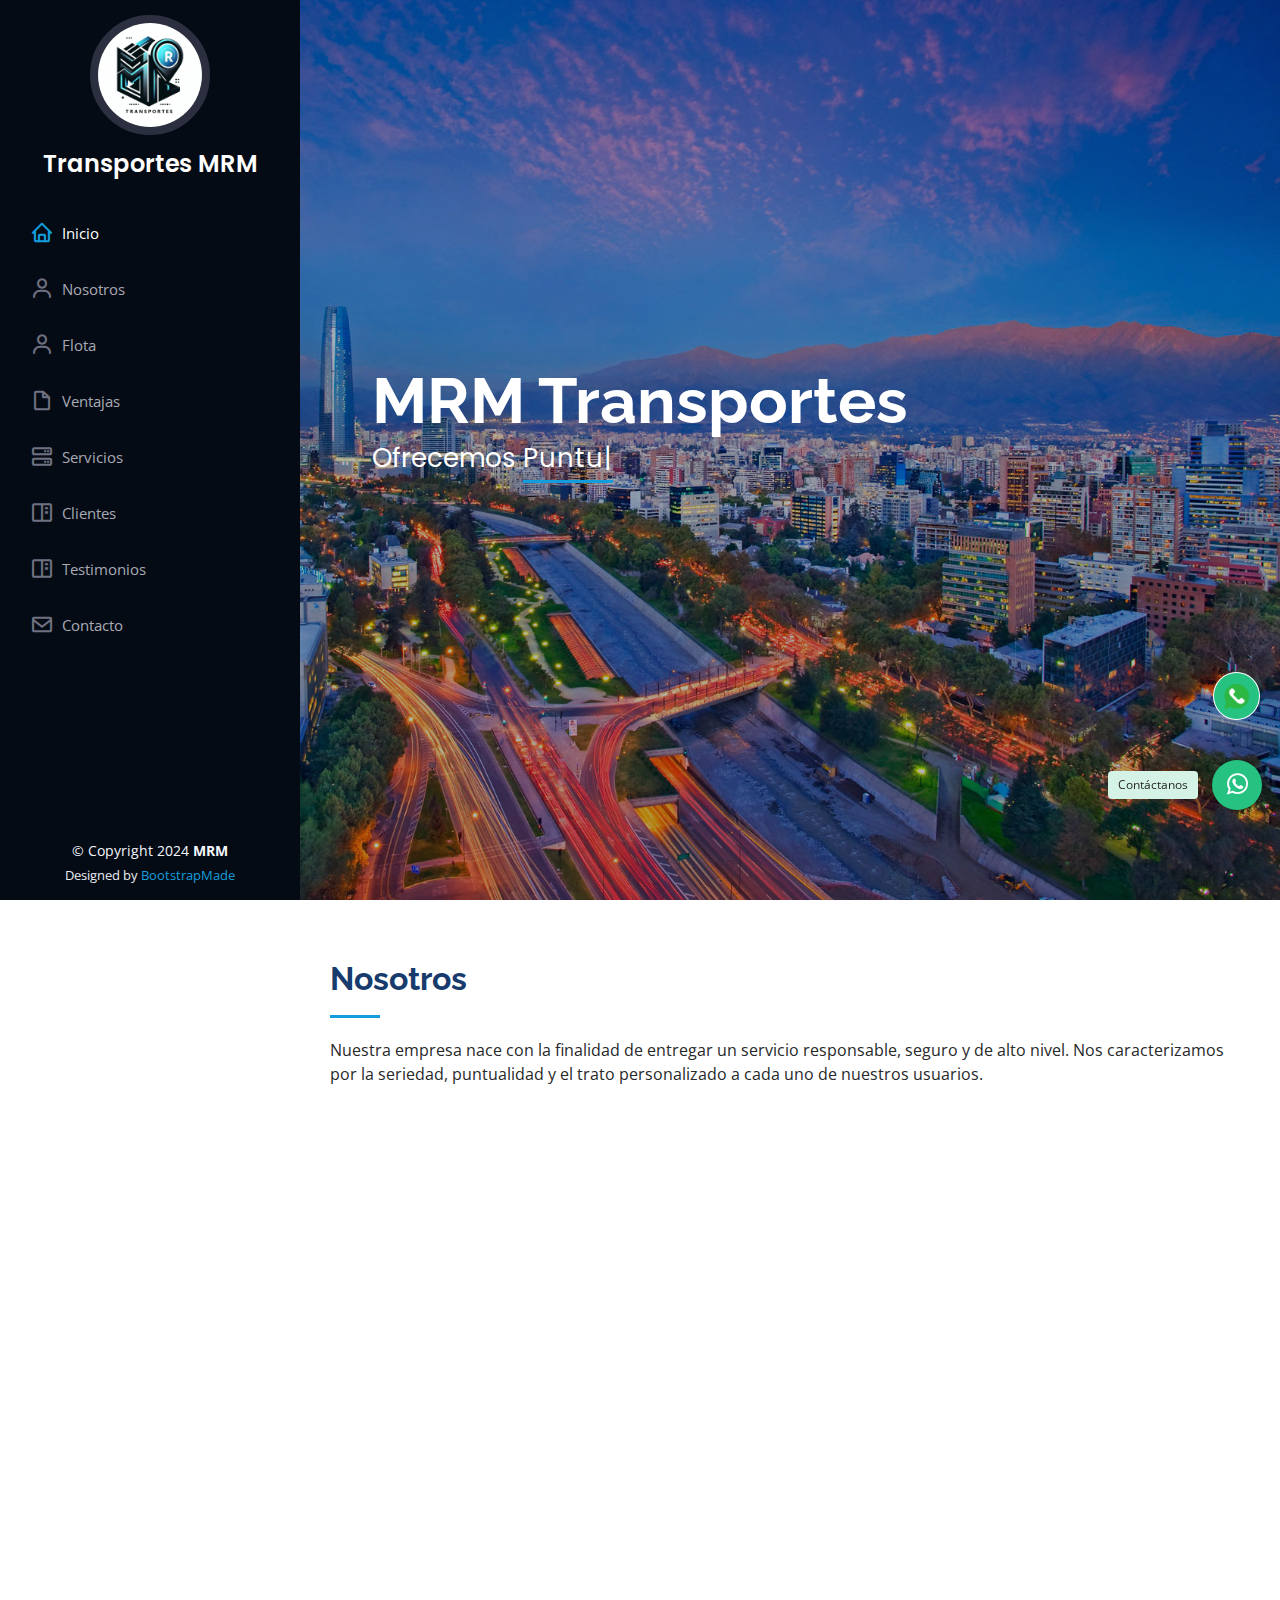
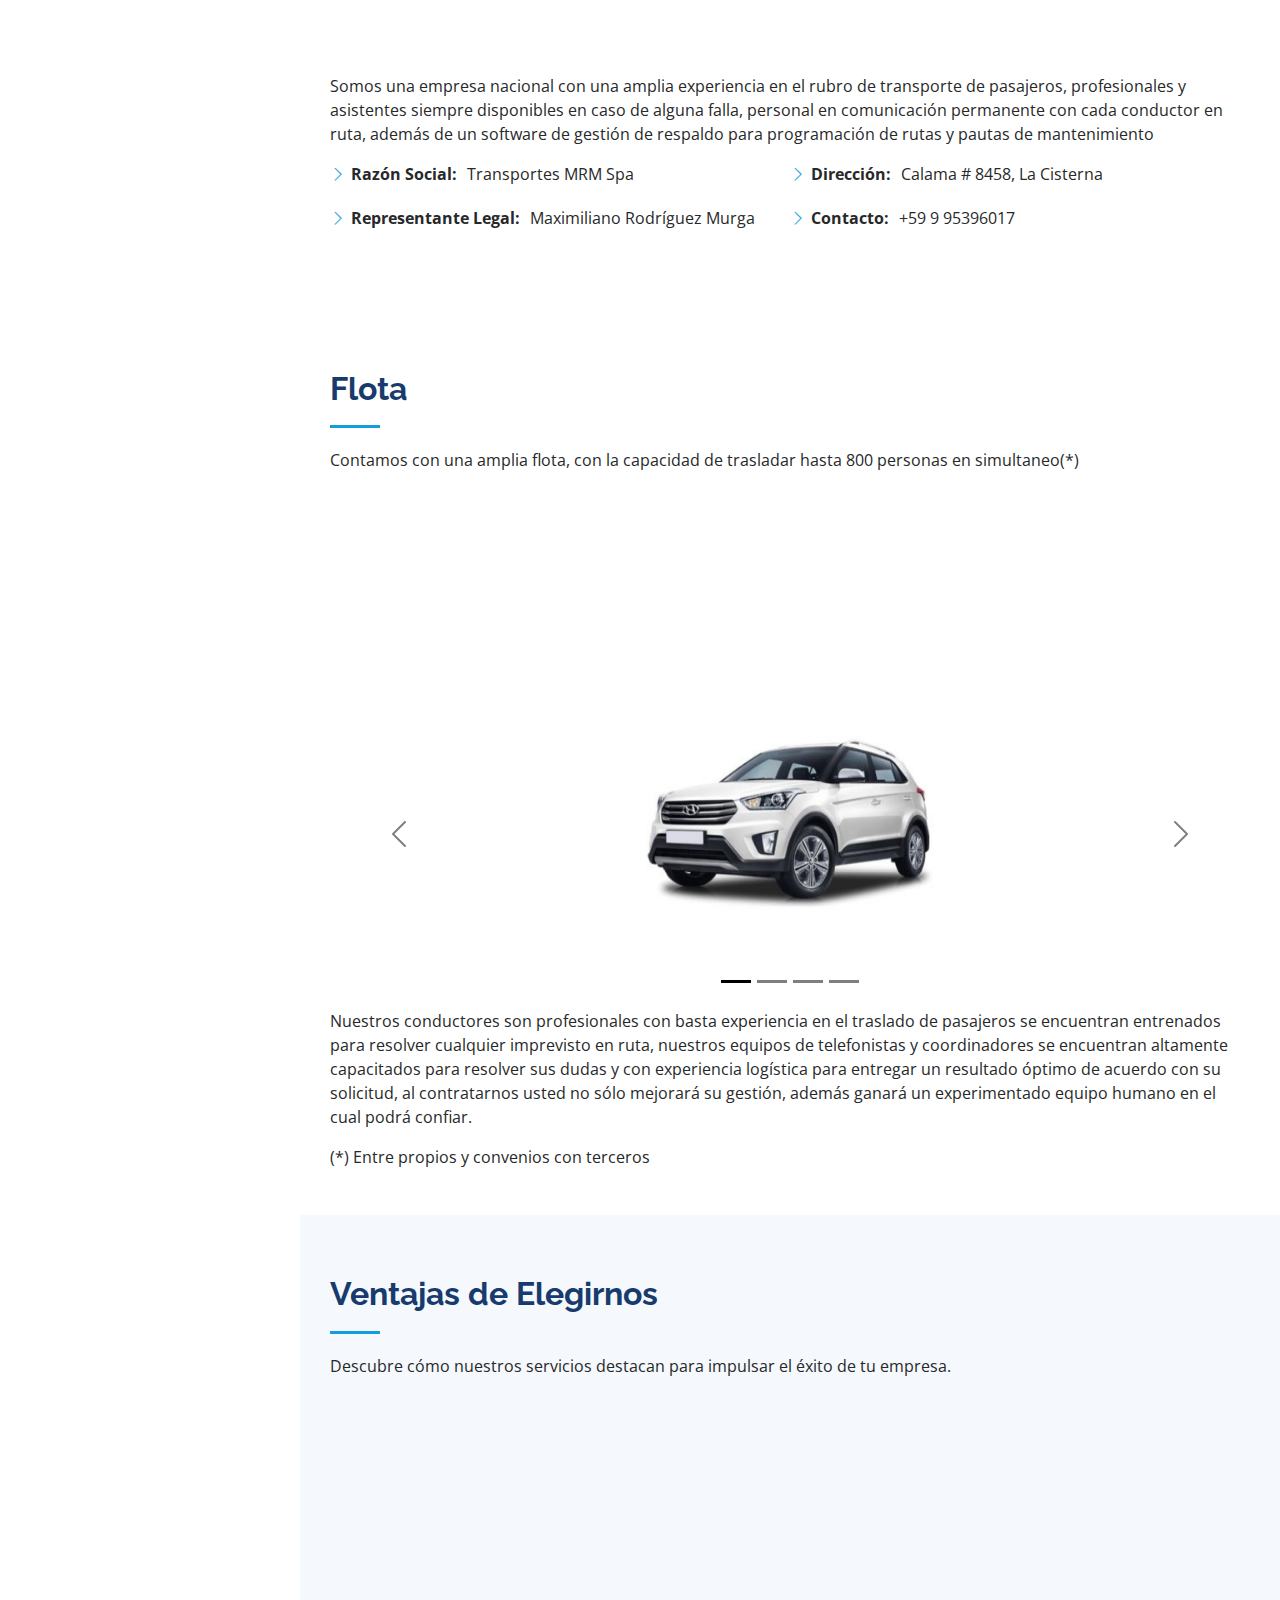
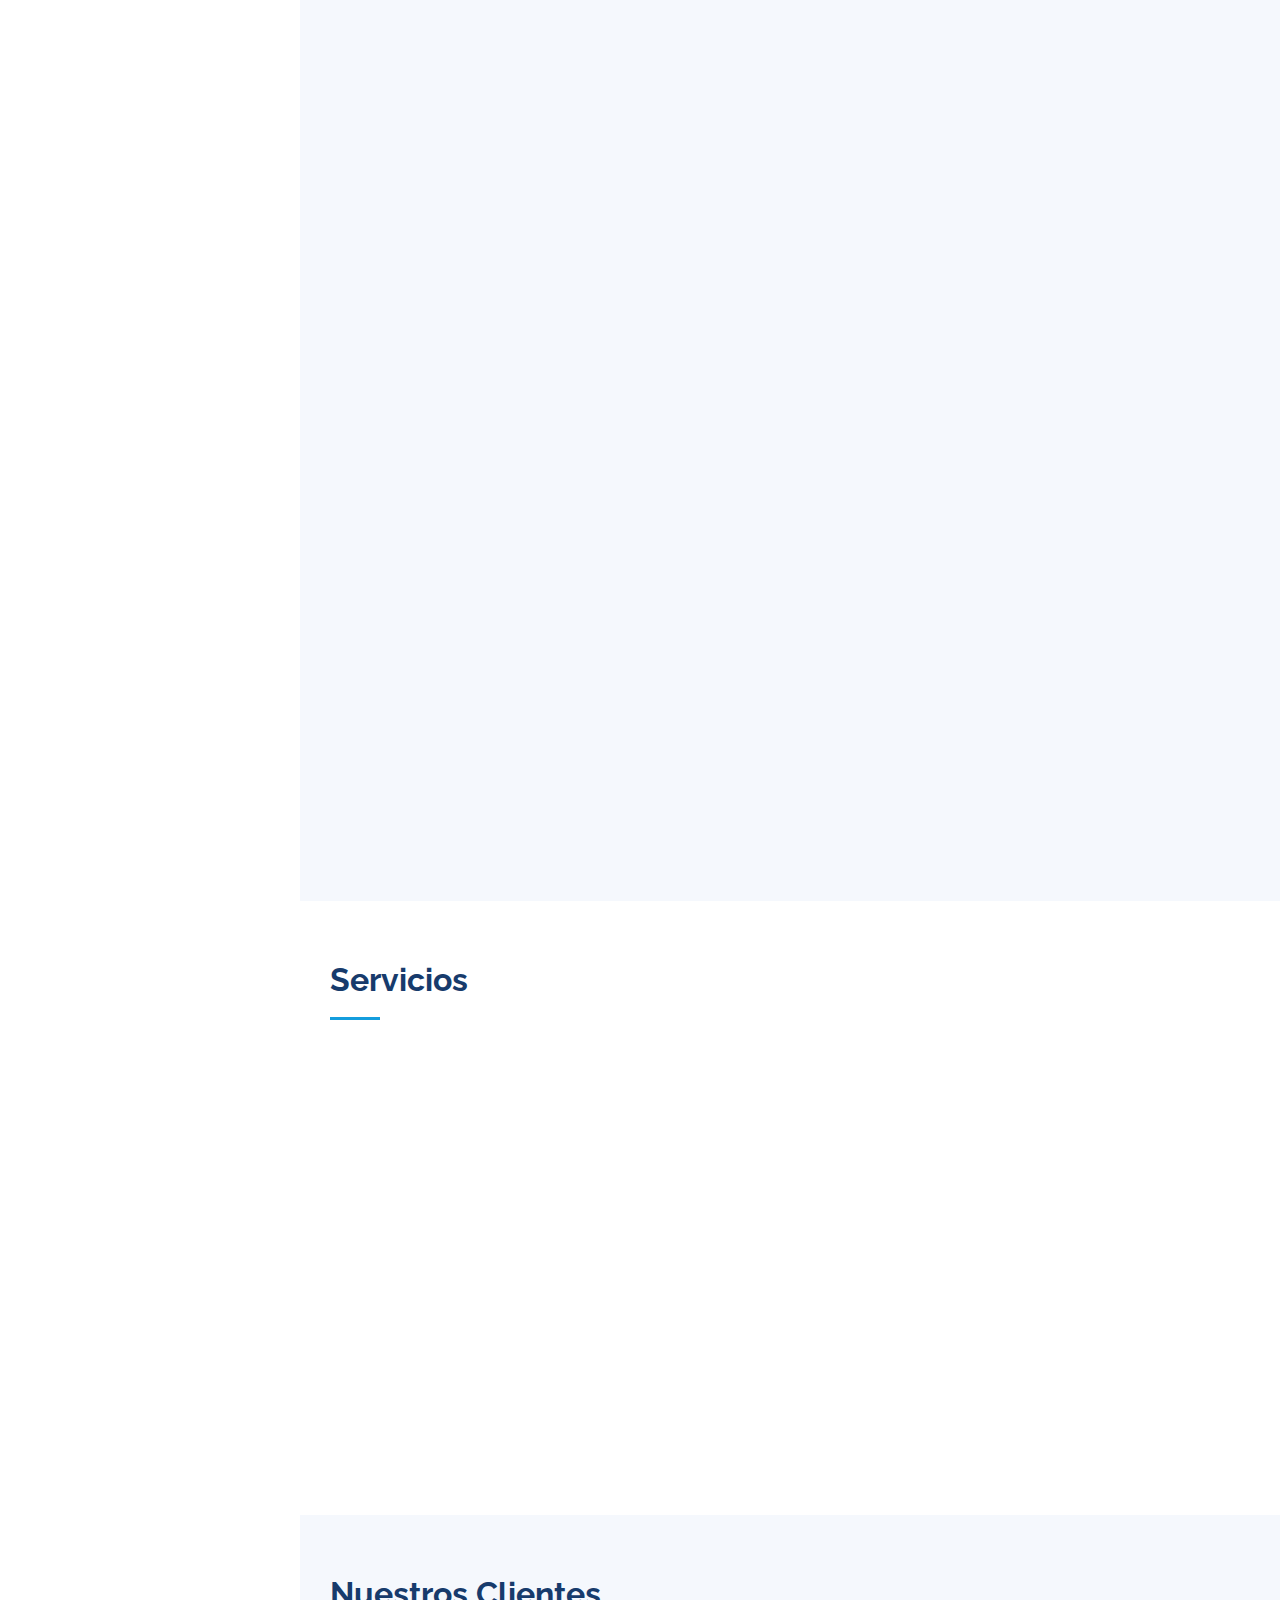
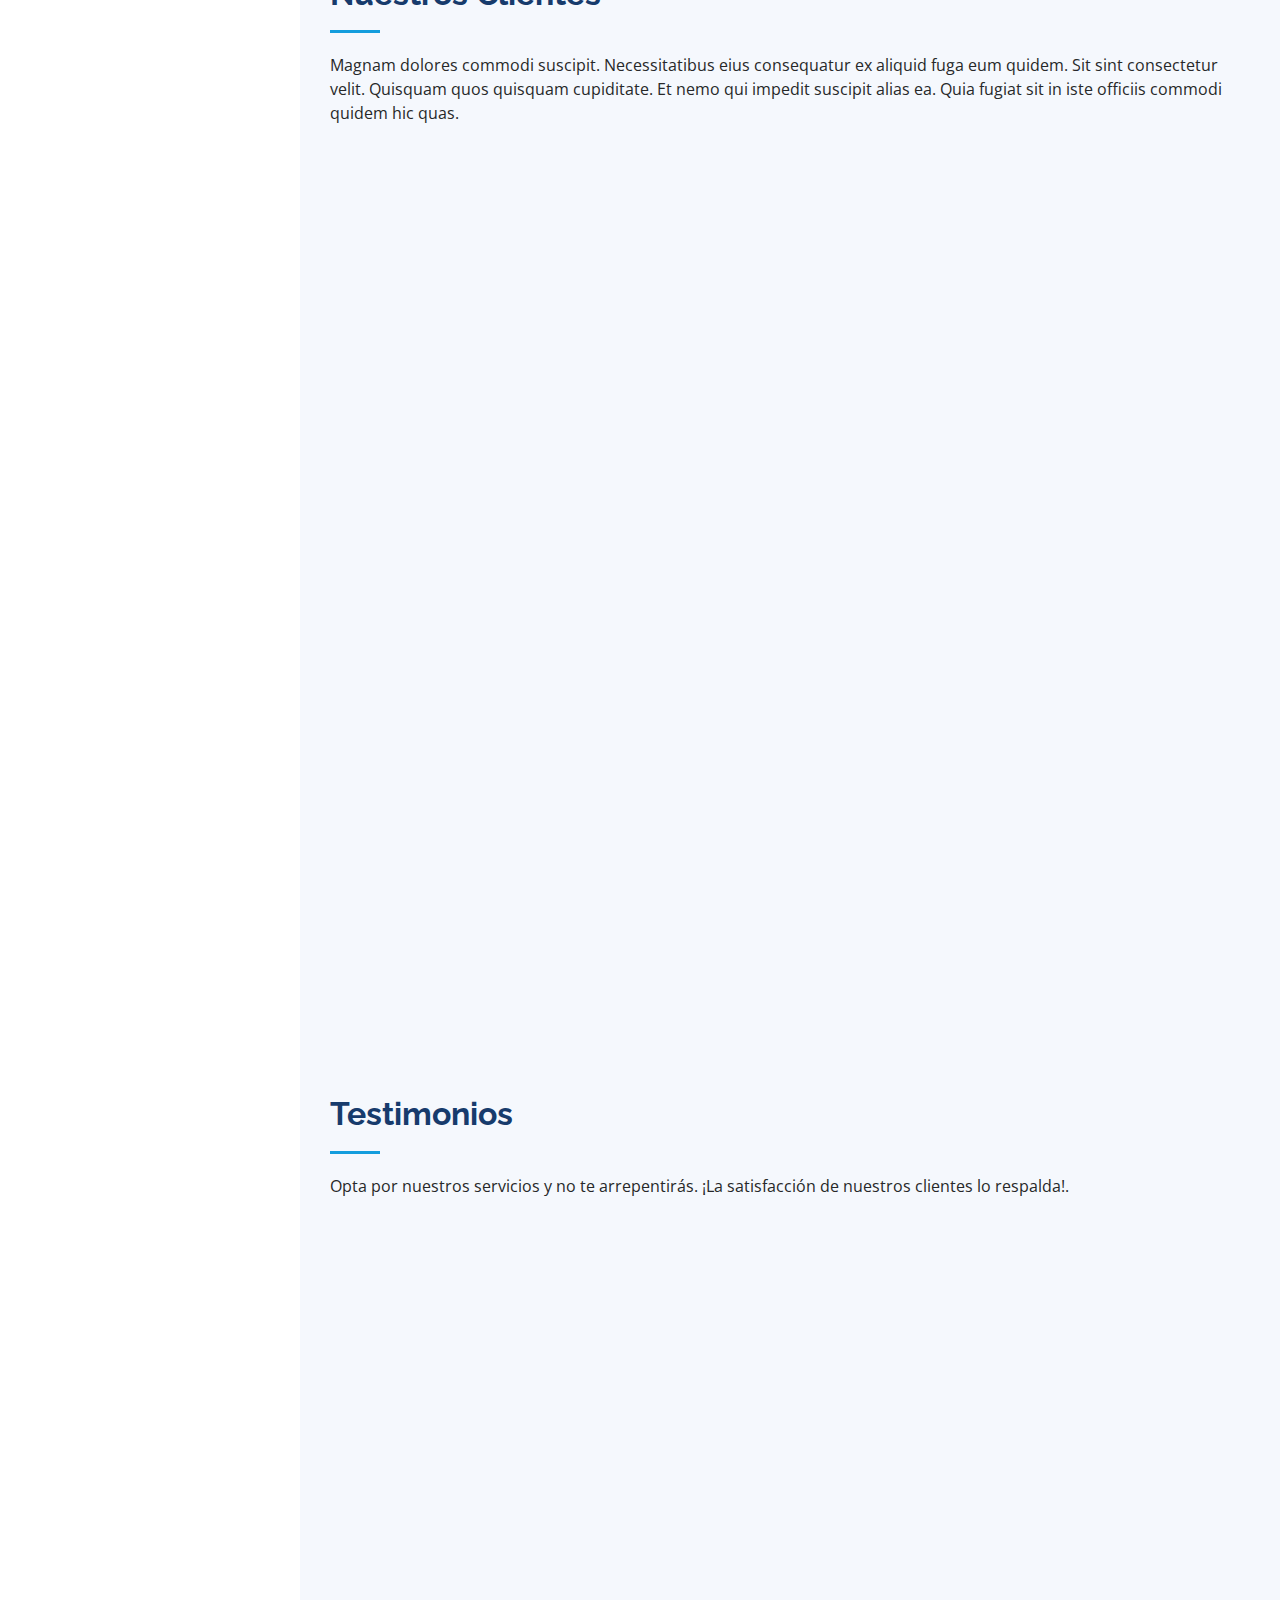
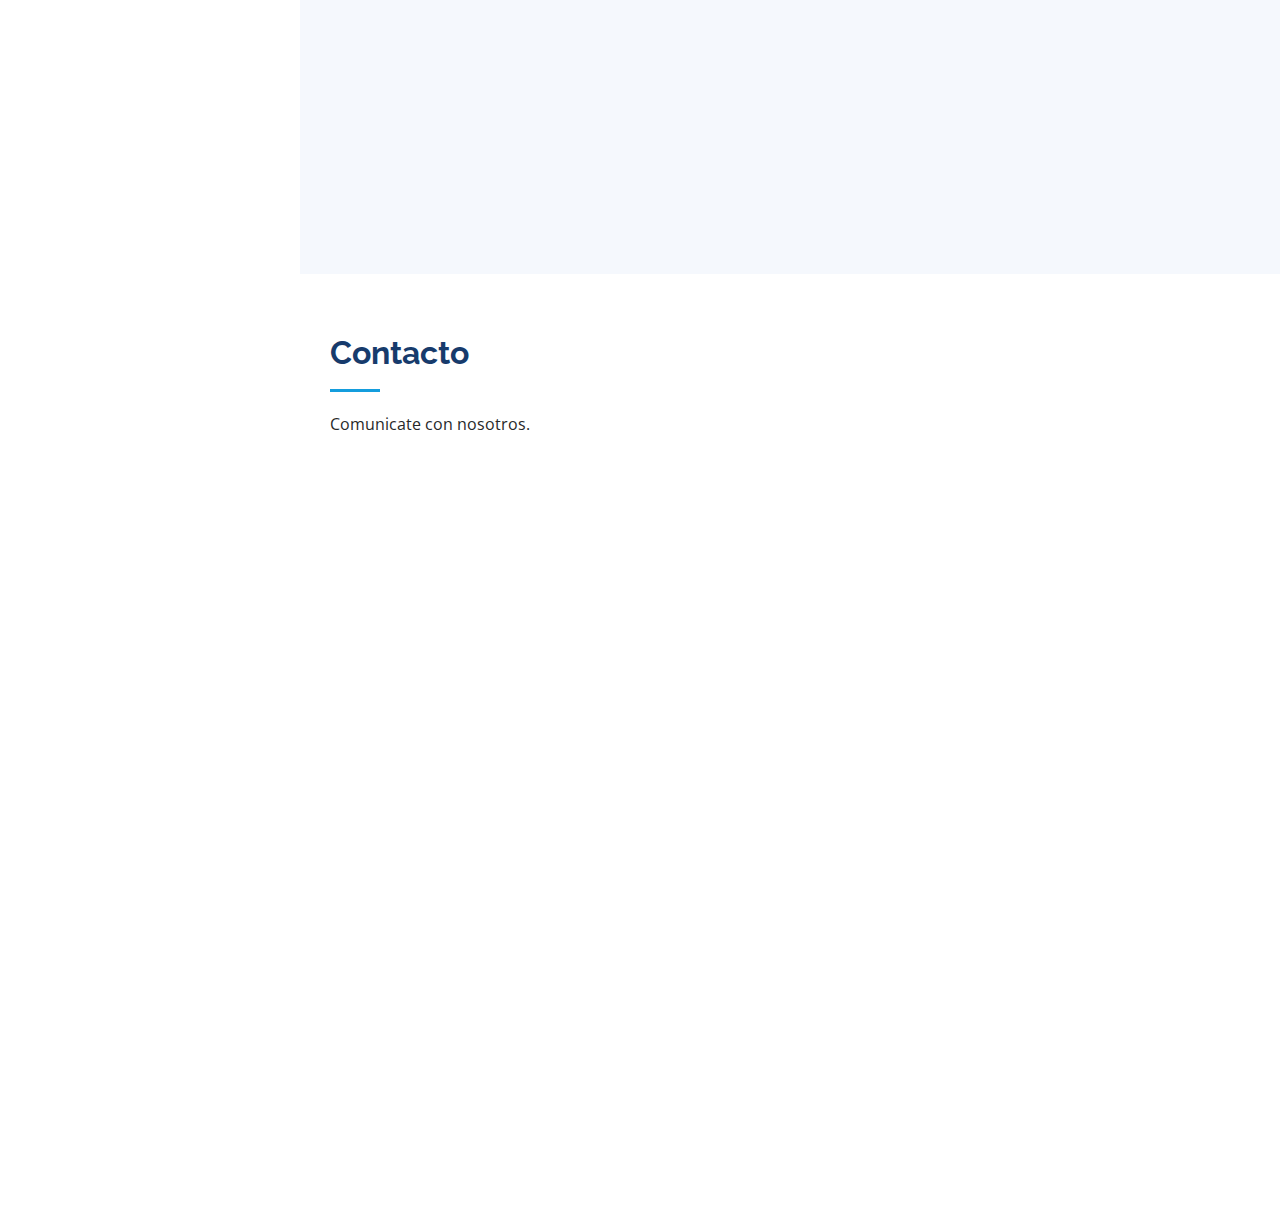
==== commit dbe3d770: "cambios en servicios, dejo solo 2" ====
--- a/index.html
+++ b/index.html
@@ -79,7 +79,7 @@
   <section id="hero" class="d-flex flex-column justify-content-center align-items-center">
     <div class="hero-container" data-aos="fade-in">
       <h1>MRM Transportes</h1>
-      <p>Ofrecemos <span class="typed" data-typed-items="Profesionalismo, Responsabilidad, Puntualidad, Seriedad, Seguridad, Calidad, Amabilidad"></span></p>
+      <p>Ofrecemos <span class="typed" data-typed-items="Puntualidad, Seriedad, Seguridad, Calidad, Amabilidad"></span></p>
     </div>
   </section><!-- End Hero -->
 
@@ -293,7 +293,7 @@
             </div>
             <div class="resume-item"><!-- Conductores-->
               <h4>Conductores</h4>  
-              <p><em>Profecionalismo</em></p>
+              <p><em>Profesionalismo</em></p>
               <p>Conductores altamente capacitados y dedicados, con una fuerte vocación de servicio hacia los pasajeros.</p>
             </div>
           </div>
@@ -362,8 +362,7 @@
             <ul id="portfolio-flters">
               <li data-filter="*" class="filter-active">Todos</li>
               <li data-filter=".filter-transitorio">Transitorios</li>
-              <li data-filter=".filter-continuo">Permanentes</li>
-              <li data-filter=".filter-evento">Eventuales</li>
+              <li data-filter=".filter-permanente">Permanentes</li> 
             </ul>
           </div>
         </div>
@@ -379,7 +378,7 @@
             </div>
           </div>
 
-          <div class="col-lg-4 col-md-6 portfolio-item filter-evento">
+          <div class="col-lg-4 col-md-6 portfolio-item filter-Transitorios">
             <div class="portfolio-wrap">
               <img src="assets/img/portfolio/portfolio-2.jpg" class="img-fluid" alt="">
               <div class="portfolio-links"> 
@@ -397,7 +396,7 @@
             </div>
           </div>
 
-          <div class="col-lg-4 col-md-6 portfolio-item filter-continuo">
+          <div class="col-lg-4 col-md-6 portfolio-item filter-permanente">
             <div class="portfolio-wrap">
               <img src="assets/img/portfolio/portfolio-4.jpg" class="img-fluid" alt="">
               <div class="portfolio-links"> 
@@ -406,7 +405,7 @@
             </div>
           </div>
 
-          <div class="col-lg-4 col-md-6 portfolio-item filter-evento">
+          <div class="col-lg-4 col-md-6 portfolio-item filter-Transitorios">
             <div class="portfolio-wrap">
               <img src="assets/img/portfolio/portfolio-5.jpg" class="img-fluid" alt="">
               <div class="portfolio-links"> 
@@ -424,7 +423,7 @@
             </div>
           </div>
 
-          <div class="col-lg-4 col-md-6 portfolio-item filter-continuo">
+          <div class="col-lg-4 col-md-6 portfolio-item filter-permanente">
             <div class="portfolio-wrap">
               <img src="assets/img/portfolio/portfolio-7.jpg" class="img-fluid" alt="">
               <div class="portfolio-links"> 
@@ -433,7 +432,7 @@
             </div>
           </div>
 
-          <div class="col-lg-4 col-md-6 portfolio-item filter-continuo">
+          <div class="col-lg-4 col-md-6 portfolio-item filter-permanente">
             <div class="portfolio-wrap">
               <img src="assets/img/portfolio/portfolio-8.jpg" class="img-fluid" alt="">
               <div class="portfolio-links"> 
@@ -442,7 +441,7 @@
             </div>
           </div>
 
-          <div class="col-lg-4 col-md-6 portfolio-item filter-evento">
+          <div class="col-lg-4 col-md-6 portfolio-item filter-Transitorios">
             <div class="portfolio-wrap">
               <img src="assets/img/portfolio/portfolio-9.jpg" class="img-fluid" alt="">
               <div class="portfolio-links"> 
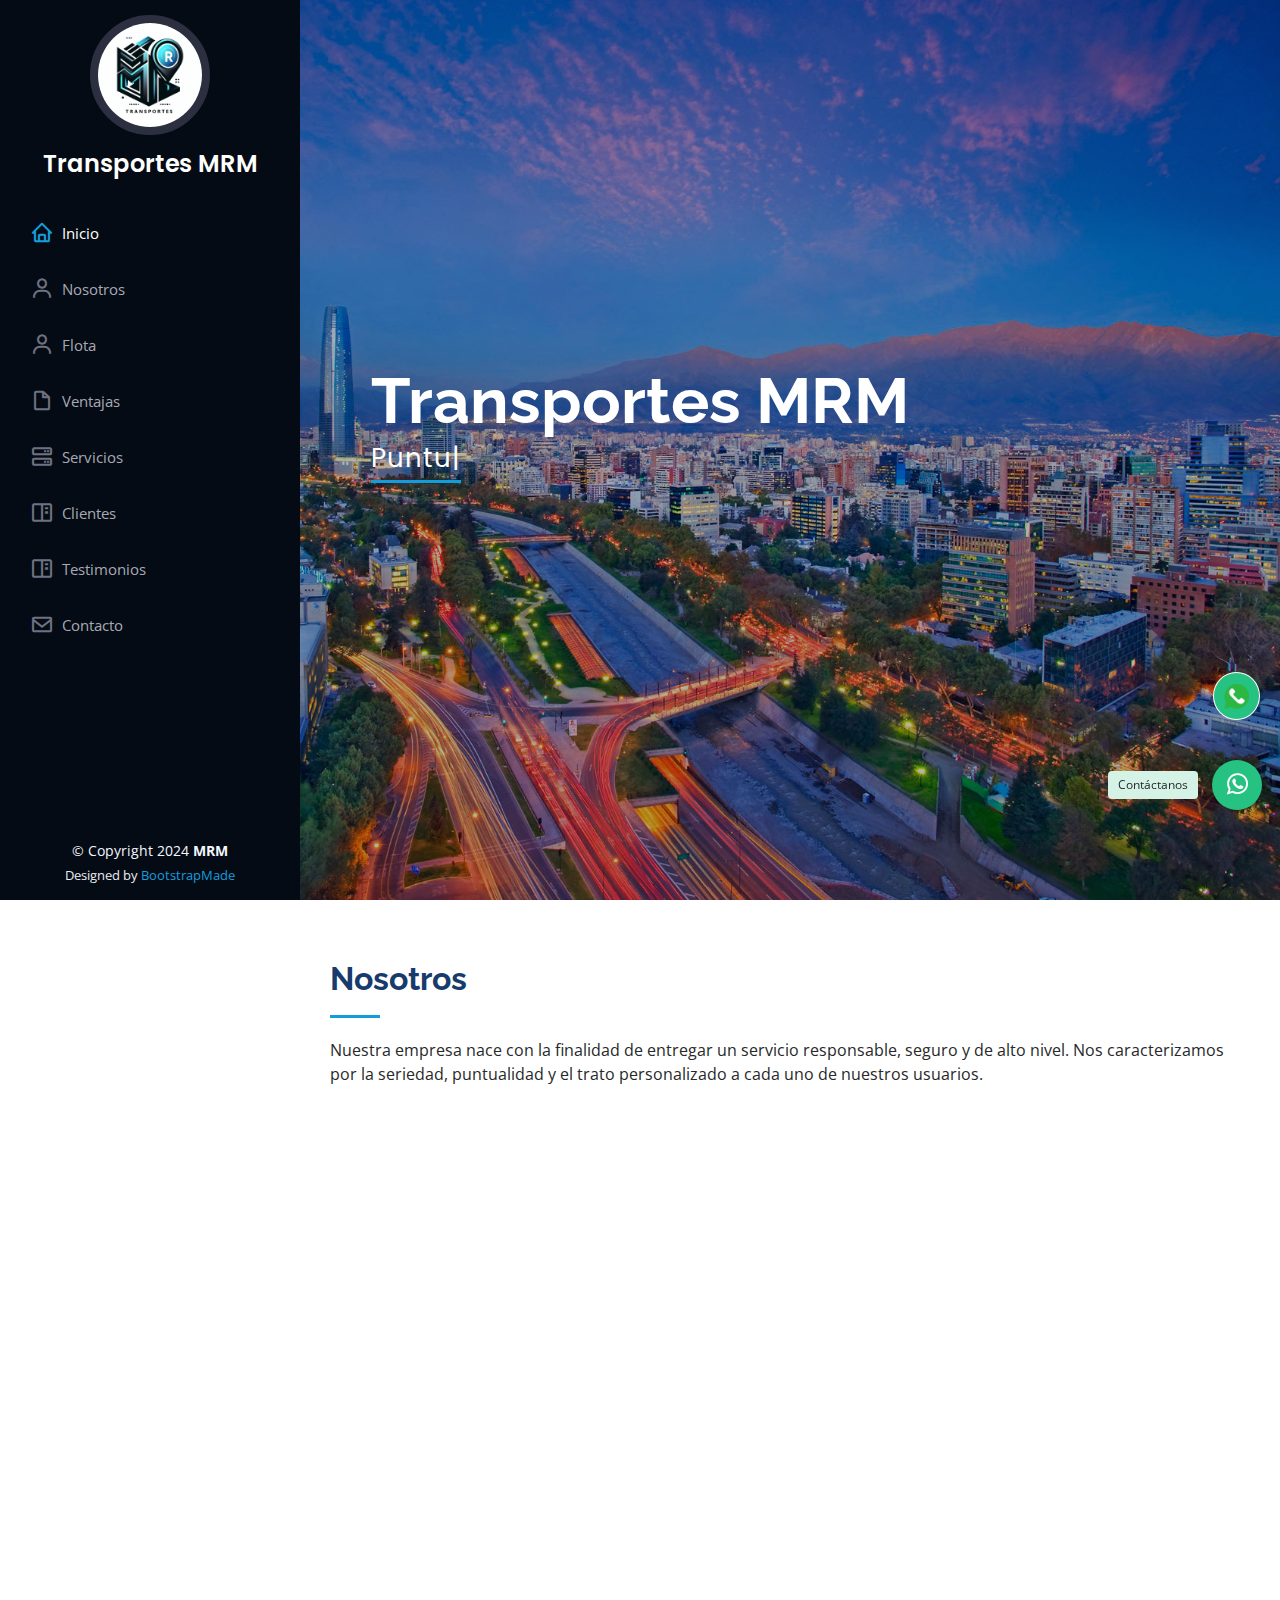
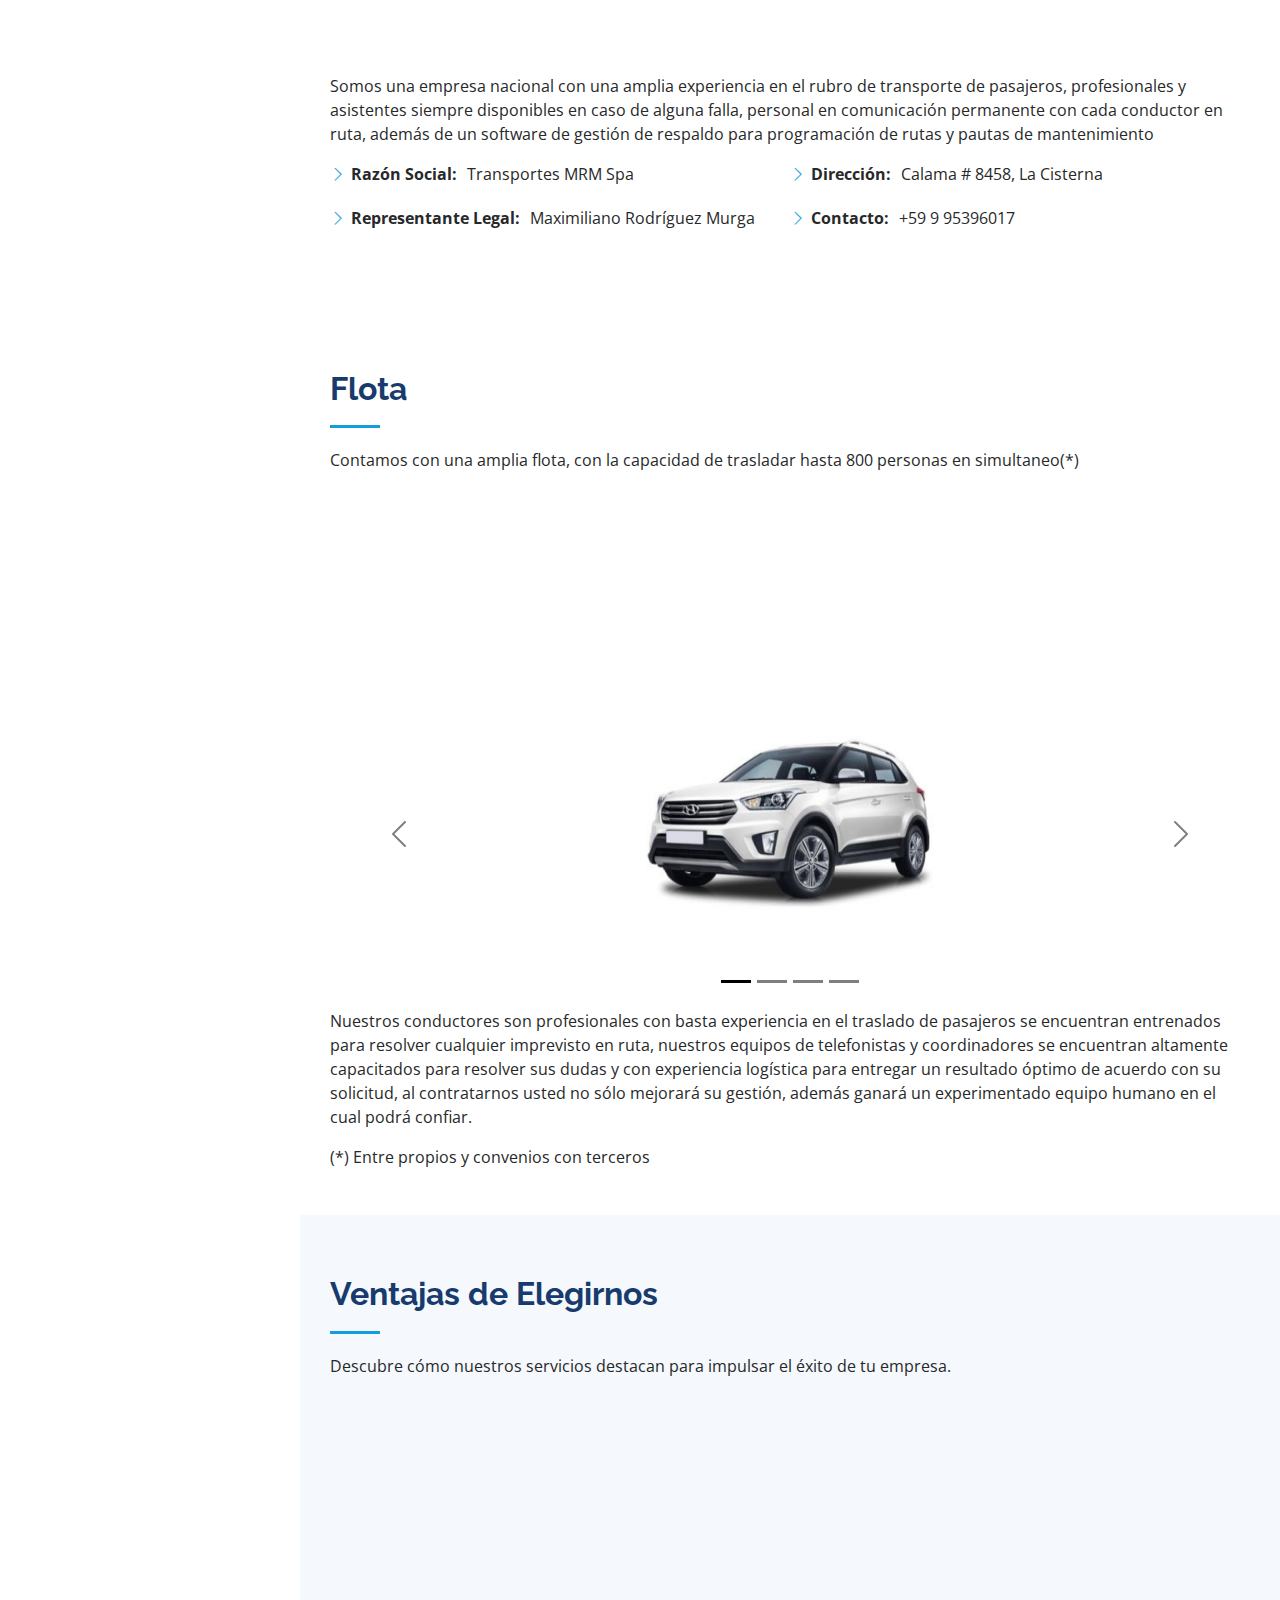
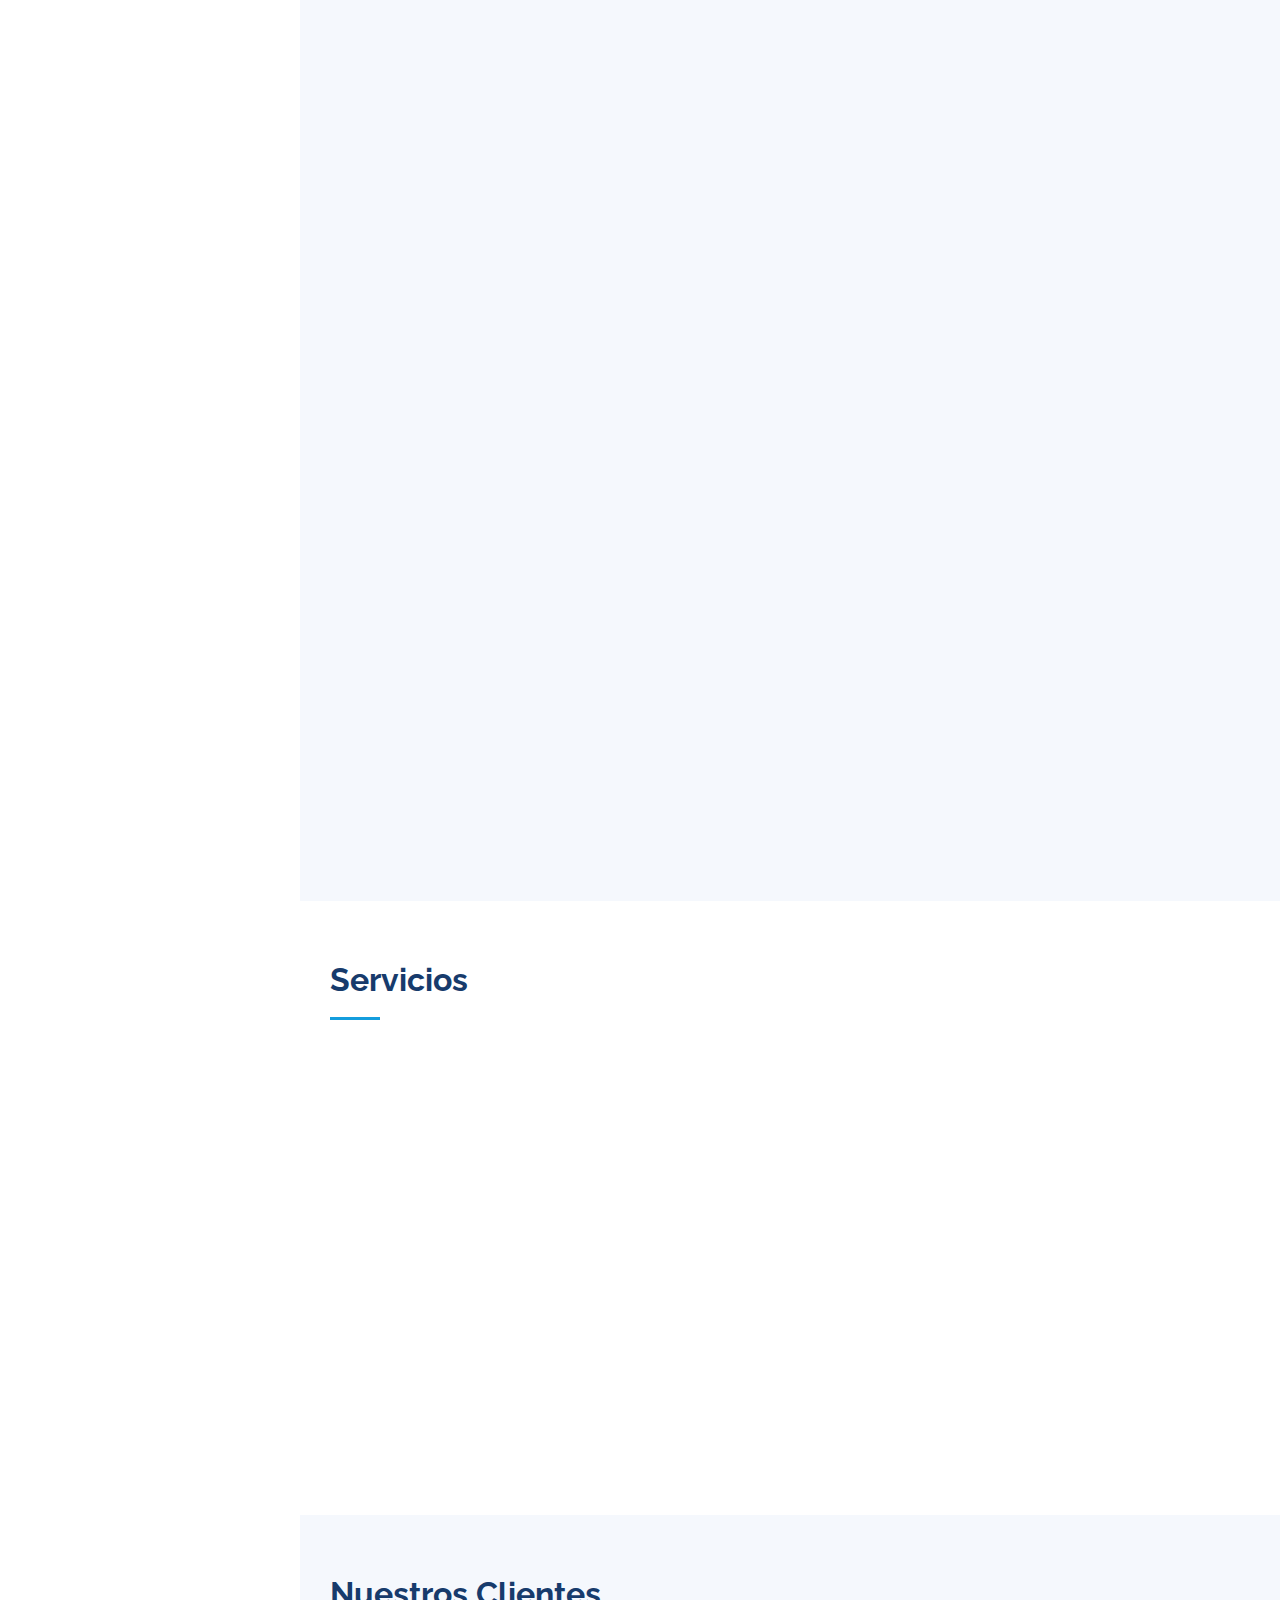
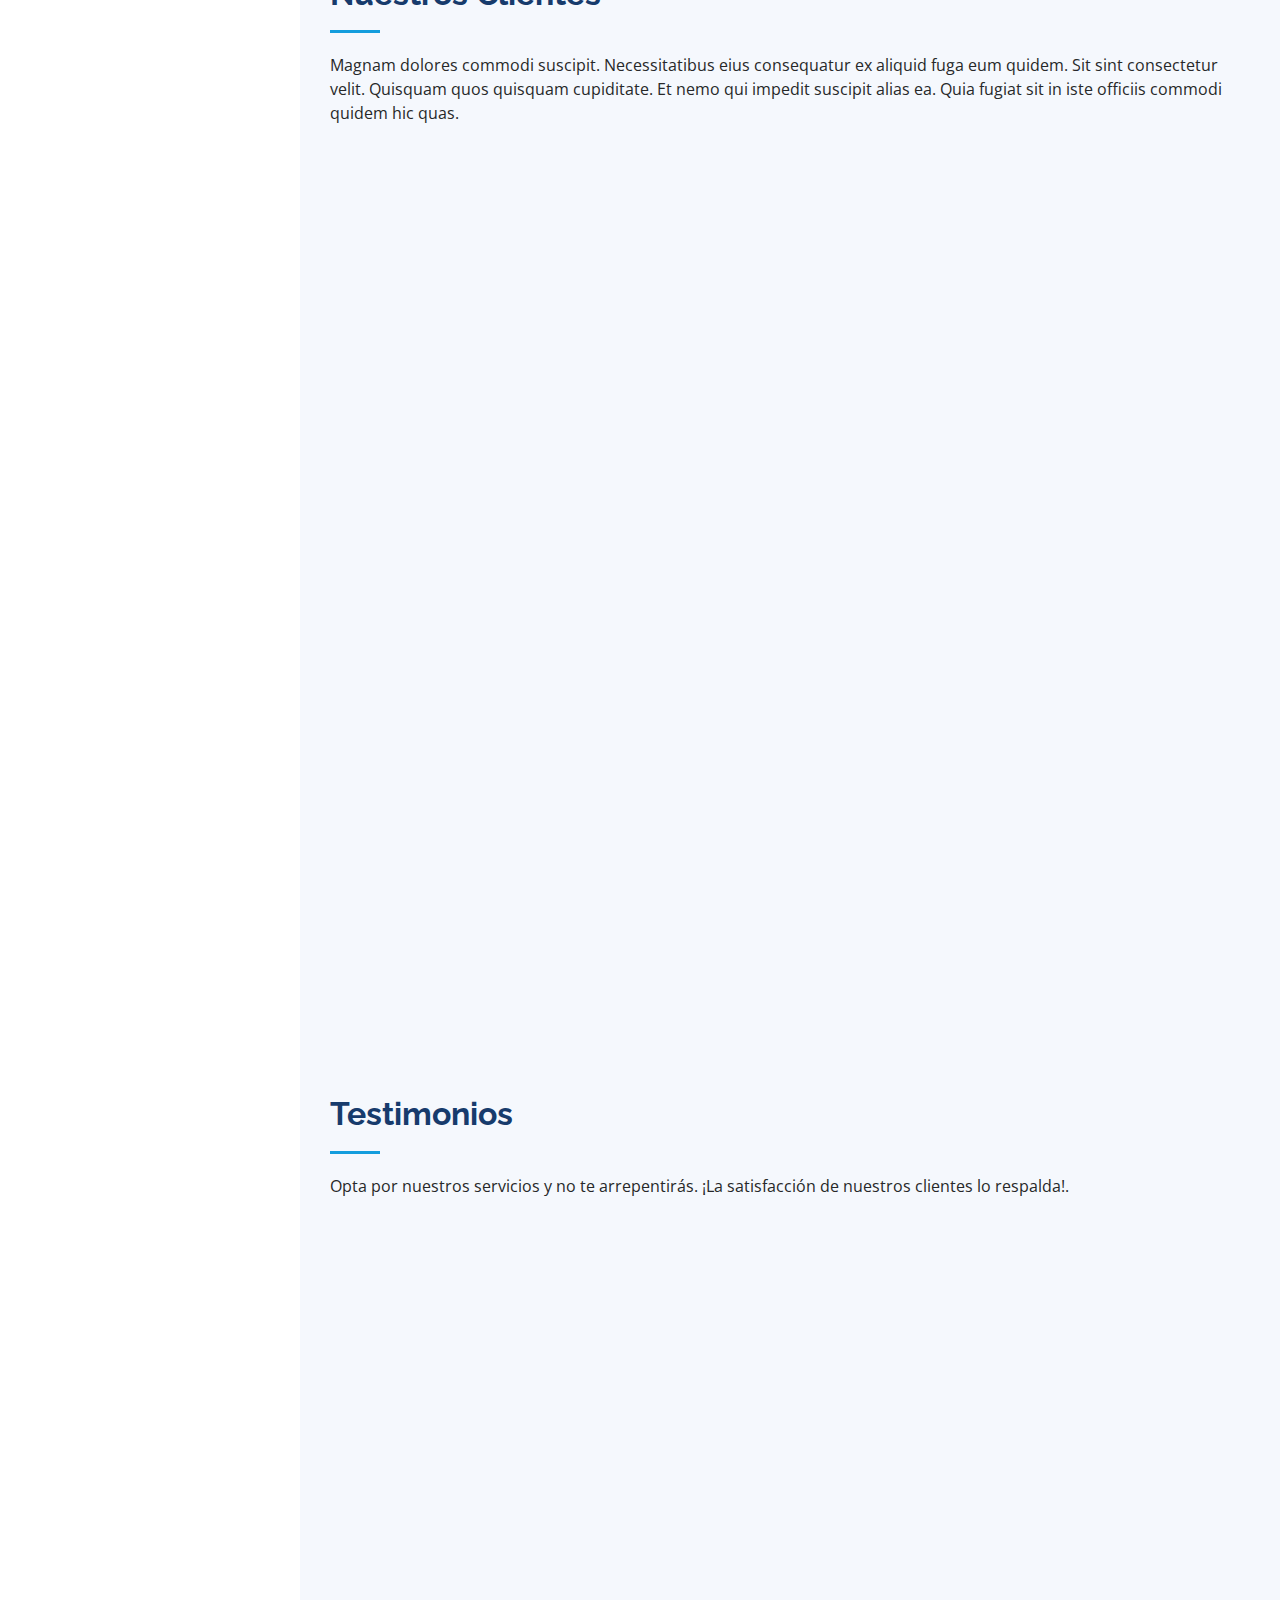
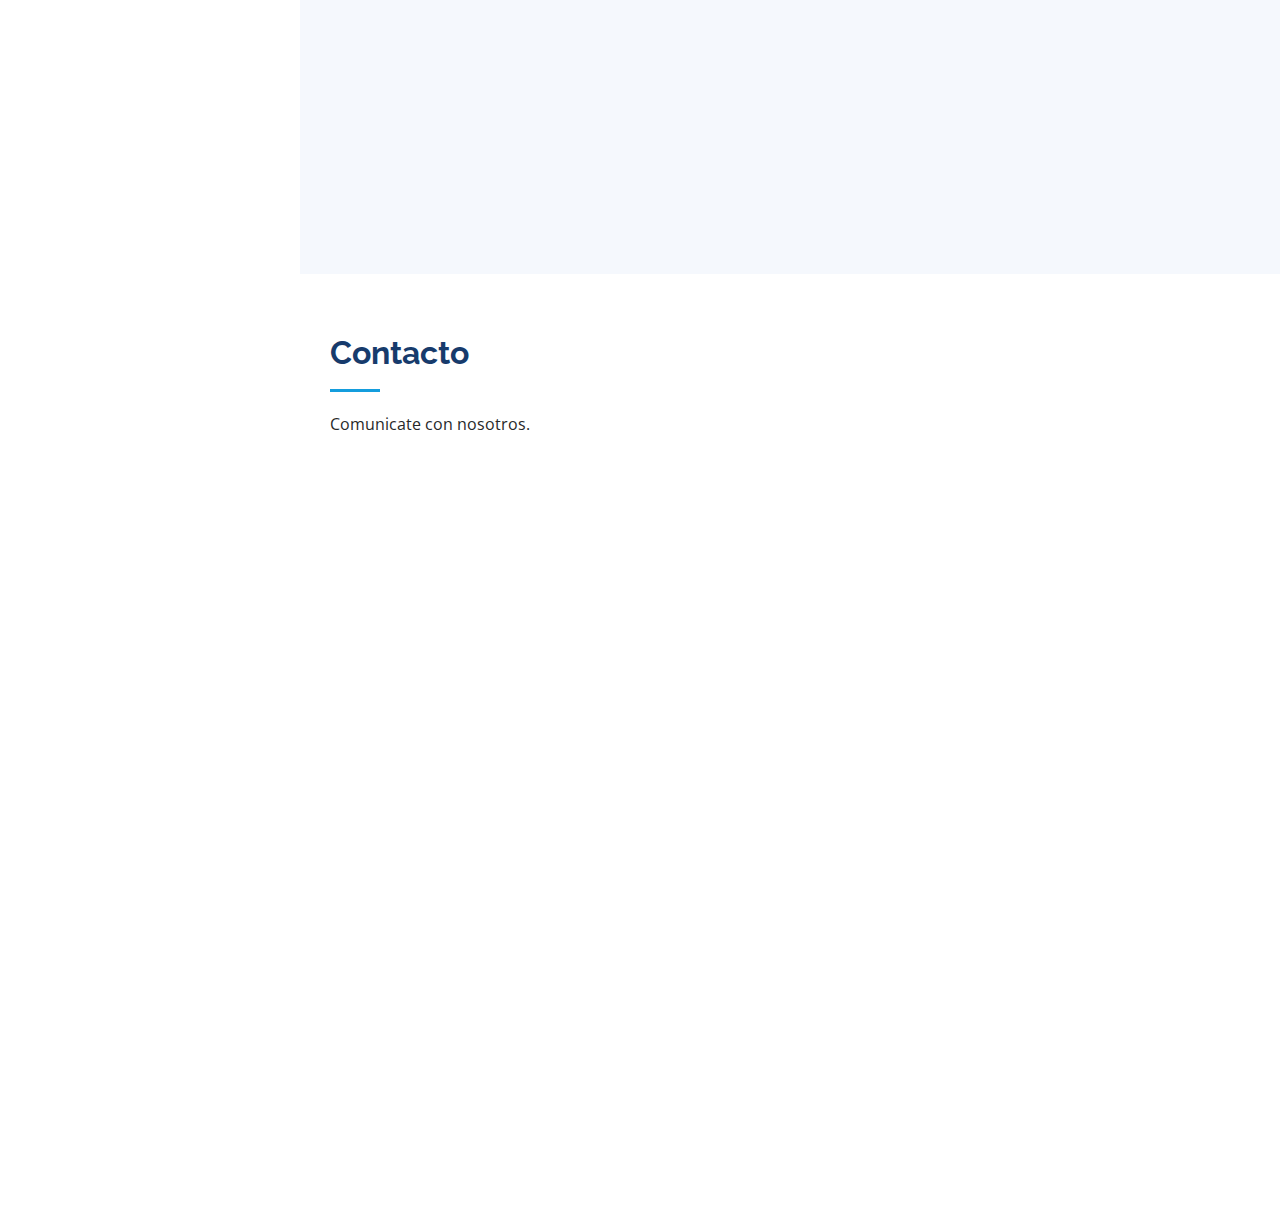
==== commit e30f2ea2: "cambios en servicios, dejo solo 2" ====
--- a/index.html
+++ b/index.html
@@ -78,8 +78,9 @@
   <!-- ======= Hero Section ======= -->
   <section id="hero" class="d-flex flex-column justify-content-center align-items-center">
     <div class="hero-container" data-aos="fade-in">
-      <h1>MRM Transportes</h1>
-      <p>Ofrecemos <span class="typed" data-typed-items="Puntualidad, Seriedad, Seguridad, Calidad, Amabilidad"></span></p>
+      <h1>Transportes MRM</h1>
+      <p><span class="typed" data-typed-items="Puntualidad, Seriedad, Seguridad, Calidad, Amabilidad, Profesionalismo, Responsabilidad"></span></p>
+
     </div>
   </section><!-- End Hero -->
 
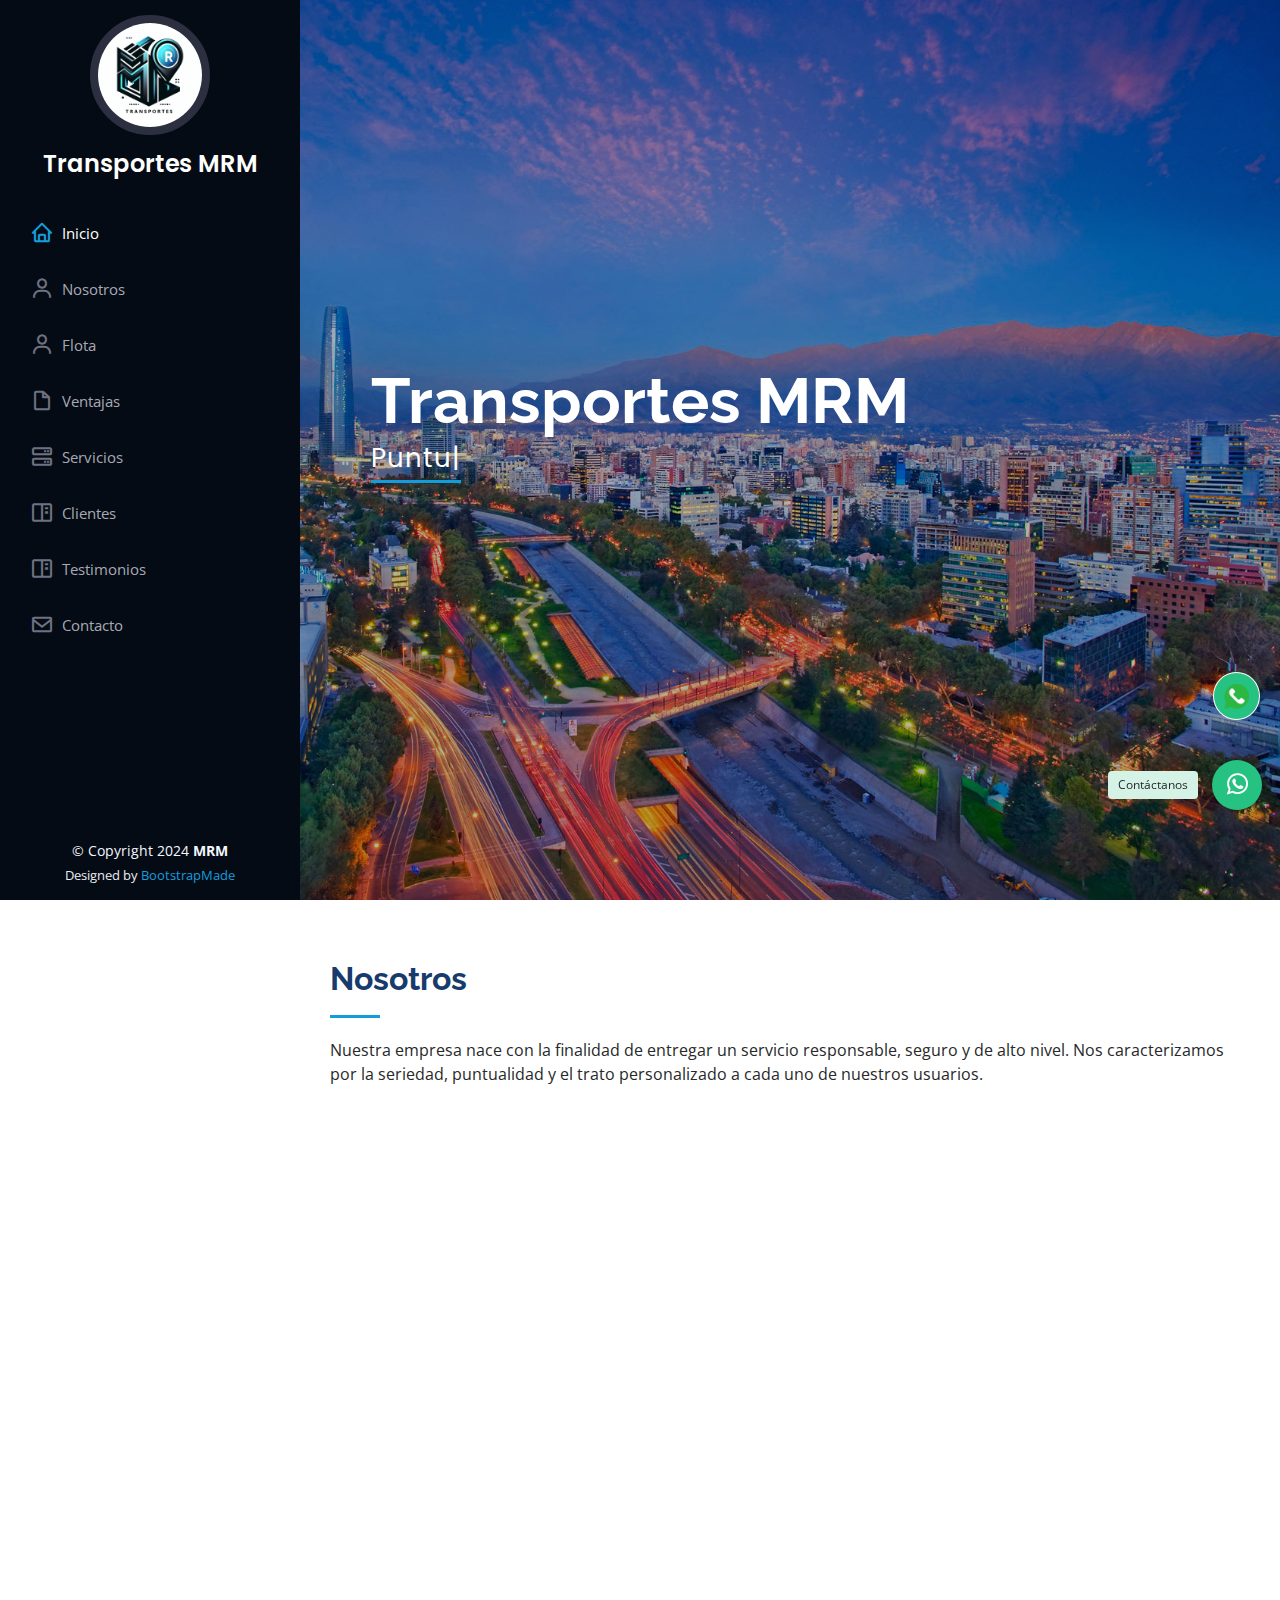
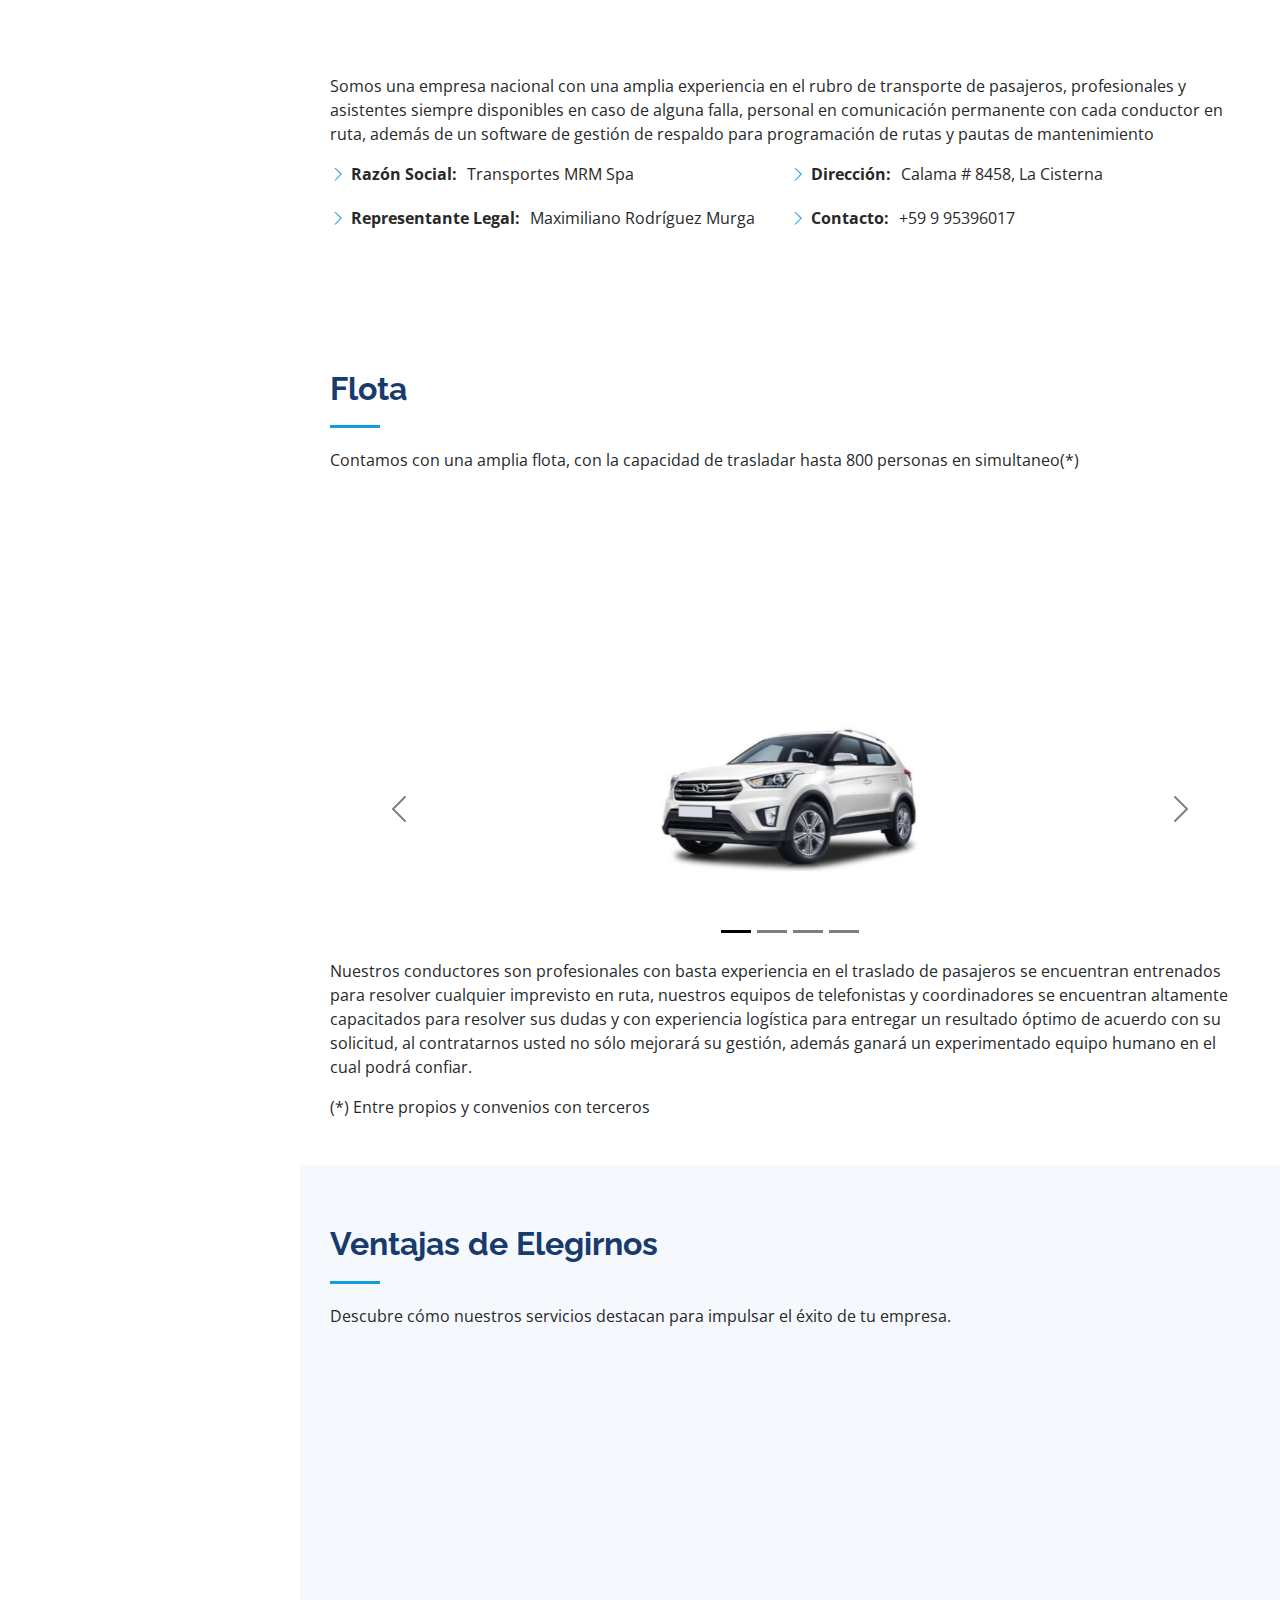
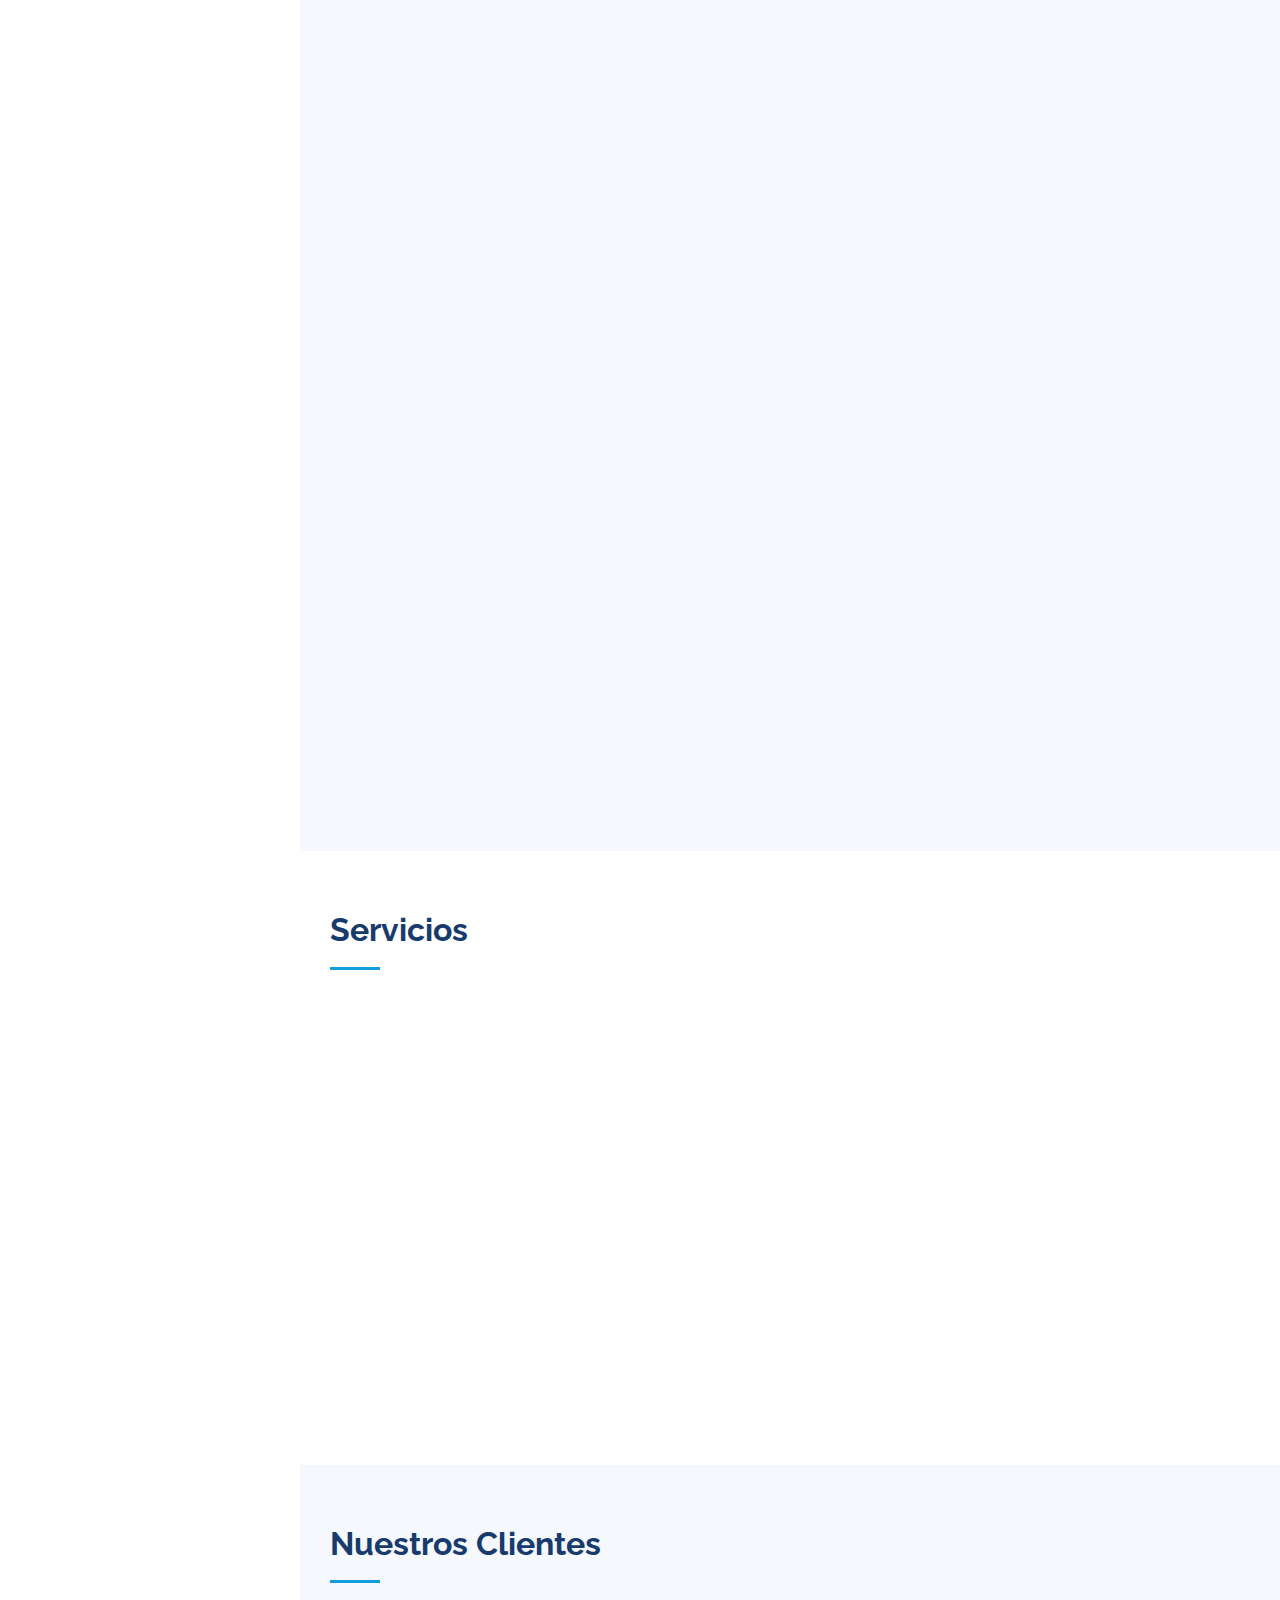
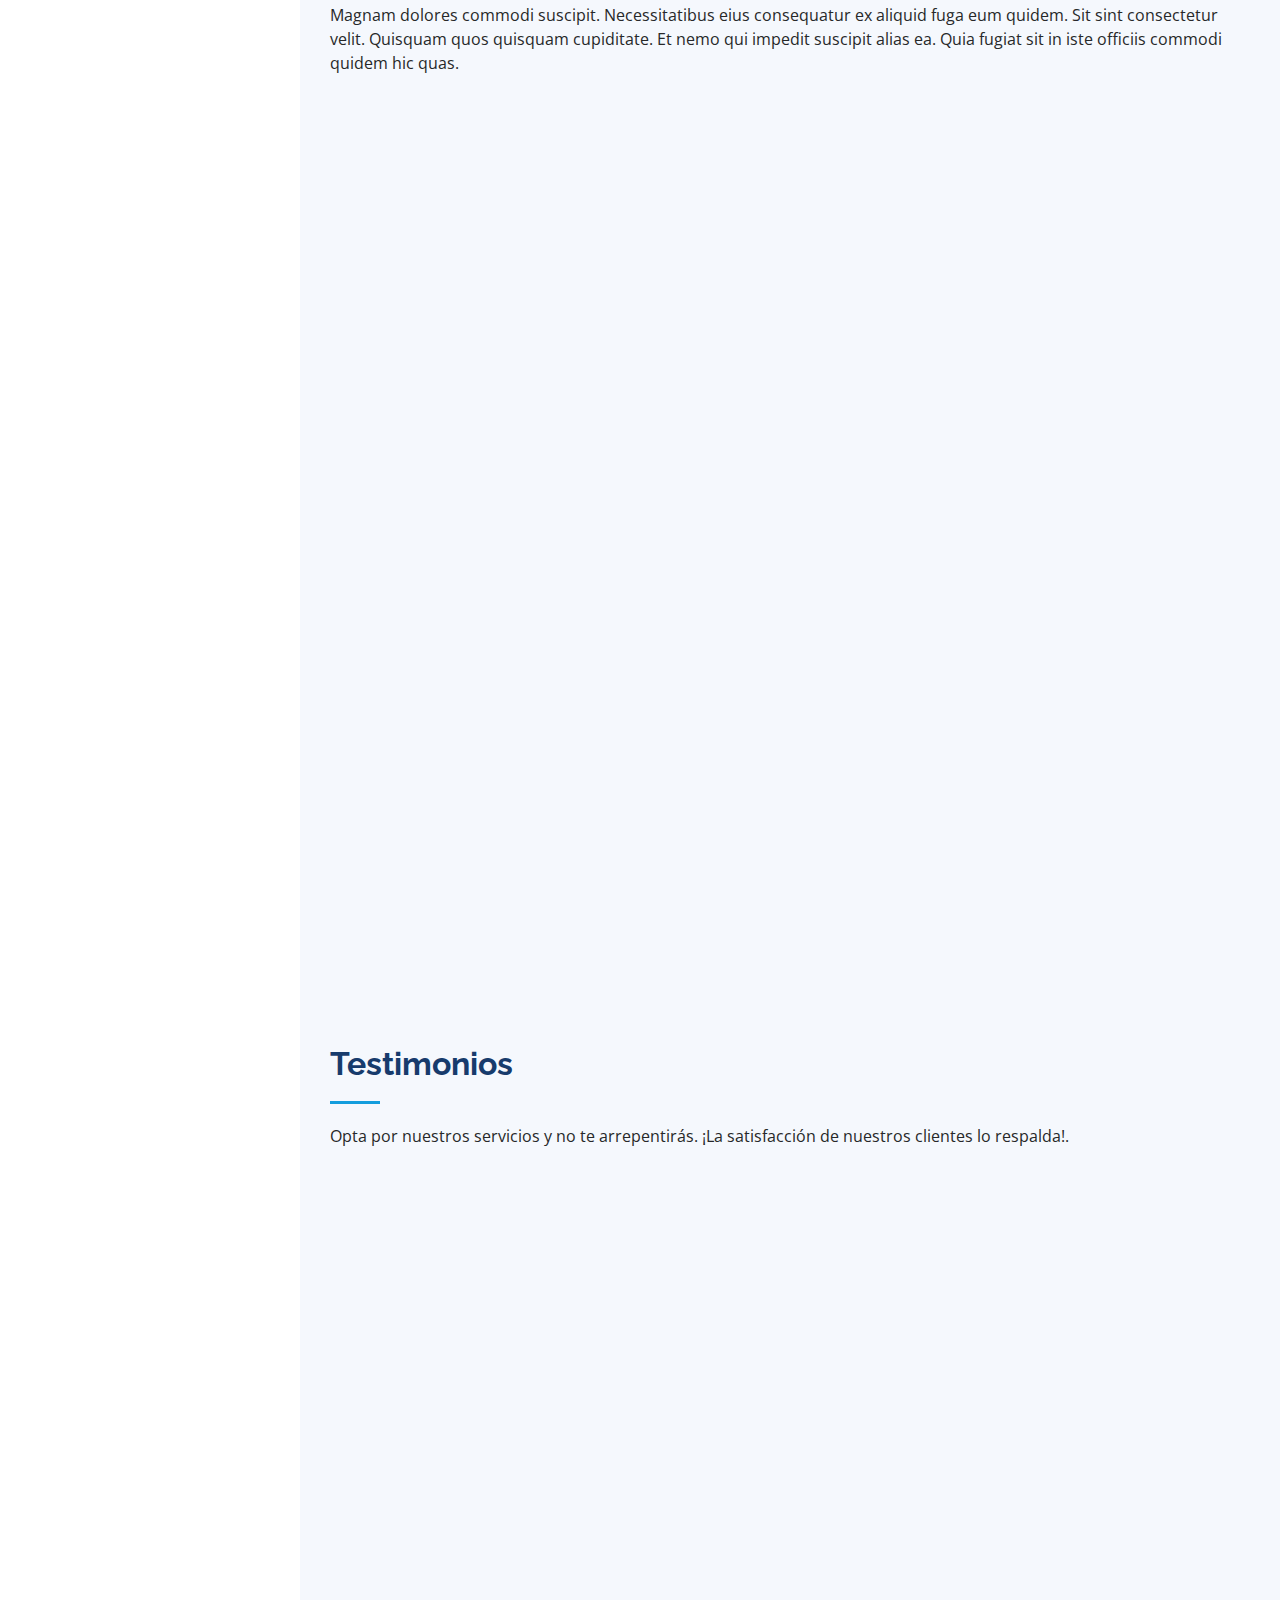
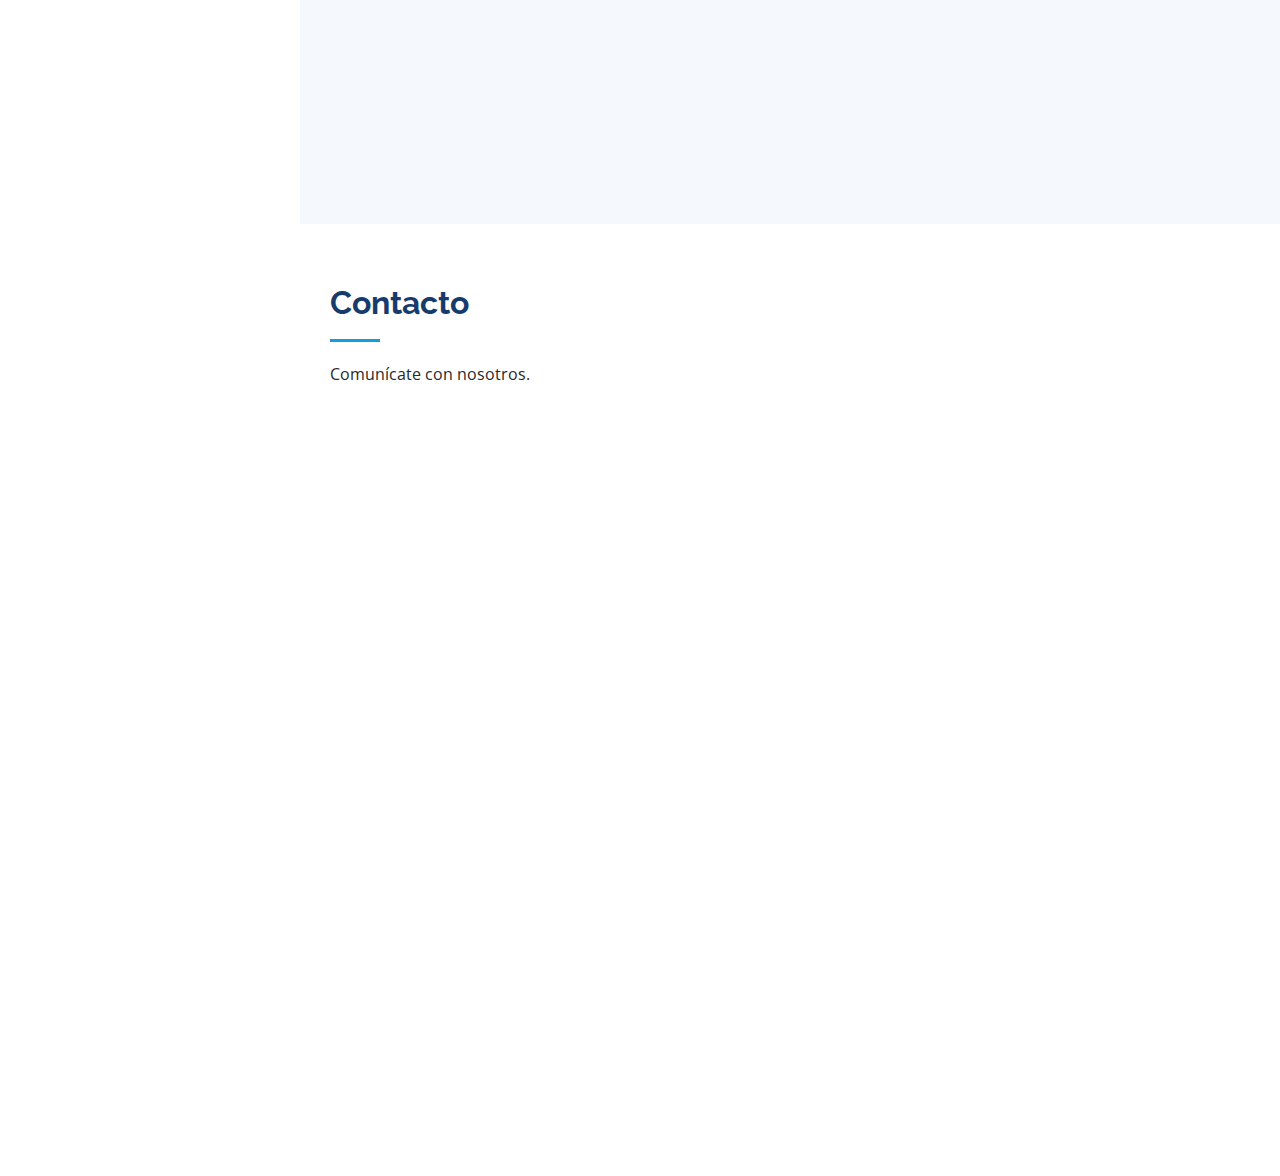
==== commit f6bd1464: "modificacion 3" ====
--- a/index.html
+++ b/index.html
@@ -202,16 +202,16 @@
           <!-- The slideshow/carousel -->
           <div class="carousel-inner">
             <div class="carousel-item active">
-              <img src="assets/img/1.jpg" alt="SUV" class="d-block" width="500px" height="350px">
+              <img src="assets/img/1.jpg" alt="SUV" class="d-block" width="450px" height="300px">
             </div>
             <div class="carousel-item imgnormalizada ">
-              <img src="assets/img/2.jpg" alt="VAN" class="d-block" width="500px" height="350px">
+              <img src="assets/img/2.jpg" alt="VAN" class="d-block" width="450px" height="300px">
             </div>
             <div class="carousel-item">
-              <img src="assets/img/3.jpg" alt="Minibus" class="d-block" width="500px" height="350px">
+              <img src="assets/img/3.jpg" alt="Minibus" class="d-block" width="450px" height="300px">
             </div>
             <div class="carousel-item">
-              <img src="assets/img/4.jpg" alt="Bus" class="d-block" width="500px" height="350px">
+              <img src="assets/img/4.jpg" alt="Bus" class="d-block" width="450px" height="300px">
             </div>
           </div>
           
@@ -326,7 +326,7 @@
           <div class="col-lg-4 col-md-6 icon-box" data-aos="fade-up" data-aos-delay="200">
             <div class="icon"><i class="bi bi-bar-chart"></i></div>
             <h4 class="title"><a href="">Traslados al Aeropuerto</a></h4>
-            <p class="description">Ofrecemos servicios de traslado de poasajeros desde y hacia el aeropuerto de Santiago Arturo Merino Benítes.</p>
+            <p class="description">Ofrecemos servicios de traslado de pasajeros desde y hacia el aeropuerto de Santiago Arturo Merino Benítez.</p>
           </div>
           <div class="col-lg-4 col-md-6 icon-box" data-aos="fade-up" data-aos-delay="300">
             <div class="icon"><i class="bi bi-binoculars"></i></div>
@@ -373,81 +373,54 @@
           <div class="col-lg-4 col-md-6 portfolio-item filter-transitorio">
             <div class="portfolio-wrap">
               <img src="assets/img/portfolio/portfolio-1.jpg" class="img-fluid" alt="">
-              <div class="portfolio-links">
-                <a href="portfolio-details.html" title="Más Detalle" class="w-100"><i class="bx bx-link"></i></a>
-              </div>
-            </div>
-          </div>
-
-          <div class="col-lg-4 col-md-6 portfolio-item filter-Transitorios">
+            </div>
+          </div>
+
+          <div class="col-lg-4 col-md-6 portfolio-item filter-transitorio">
             <div class="portfolio-wrap">
               <img src="assets/img/portfolio/portfolio-2.jpg" class="img-fluid" alt="">
-              <div class="portfolio-links"> 
-                <a href="portfolio-details.html" title="Más Detalle" class="w-100"><i class="bx bx-link"></i></a>
-              </div>
             </div>
           </div>
 
           <div class="col-lg-4 col-md-6 portfolio-item filter-transitorio">
             <div class="portfolio-wrap">
               <img src="assets/img/portfolio/portfolio-3.jpg" class="img-fluid" alt="">
-              <div class="portfolio-links"> 
-                <a href="portfolio-details.html" title="Más Detallee Details" class="w-100"><i class="bx bx-link"></i></a>
-              </div>
             </div>
           </div>
 
           <div class="col-lg-4 col-md-6 portfolio-item filter-permanente">
             <div class="portfolio-wrap">
               <img src="assets/img/portfolio/portfolio-4.jpg" class="img-fluid" alt="">
-              <div class="portfolio-links"> 
-                <a href="portfolio-details.html" title="Más Detalle" class="w-100"><i class="bx bx-link"></i></a>
-              </div>
-            </div>
-          </div>
-
-          <div class="col-lg-4 col-md-6 portfolio-item filter-Transitorios">
+            </div>
+          </div>
+
+          <div class="col-lg-4 col-md-6 portfolio-item filter-transitorio">
             <div class="portfolio-wrap">
               <img src="assets/img/portfolio/portfolio-5.jpg" class="img-fluid" alt="">
-              <div class="portfolio-links"> 
-                <a href="portfolio-details.html" title="Más Detalle" class="w-100"><i class="bx bx-link"></i></a>
-              </div>
             </div>
           </div>
 
           <div class="col-lg-4 col-md-6 portfolio-item filter-transitorio">
             <div class="portfolio-wrap">
               <img src="assets/img/portfolio/portfolio-6.jpg" class="img-fluid" alt="">
-              <div class="portfolio-links"> 
-                <a href="portfolio-details.html" title="Más Detalle" class="w-100"><i class="bx bx-link"></i></a>
-              </div>
             </div>
           </div>
 
           <div class="col-lg-4 col-md-6 portfolio-item filter-permanente">
             <div class="portfolio-wrap">
               <img src="assets/img/portfolio/portfolio-7.jpg" class="img-fluid" alt="">
-              <div class="portfolio-links"> 
-                <a href="portfolio-details.html" title="Más Detalle" class="w-100"><i class="bx bx-link"></i></a>
-              </div>
             </div>
           </div>
 
           <div class="col-lg-4 col-md-6 portfolio-item filter-permanente">
             <div class="portfolio-wrap">
               <img src="assets/img/portfolio/portfolio-8.jpg" class="img-fluid" alt="">
-              <div class="portfolio-links"> 
-                <a href="portfolio-details.html" title="Más Detalle" class="w-100"><i class="bx bx-link"></i></a>
-              </div>
-            </div>
-          </div>
-
-          <div class="col-lg-4 col-md-6 portfolio-item filter-Transitorios">
+            </div>
+          </div>
+
+          <div class="col-lg-4 col-md-6 portfolio-item filter-transitorio">
             <div class="portfolio-wrap">
               <img src="assets/img/portfolio/portfolio-9.jpg" class="img-fluid" alt="">
-              <div class="portfolio-links"> 
-                <a href="portfolio-details.html" title="Más Detalle" class="w-100"><i class="bx bx-link"></i></a>
-              </div>
             </div>
           </div>
 
@@ -550,7 +523,7 @@
 
         <div class="section-title">
           <h2>Contacto</h2>
-          <p>Comunicate con nosotros.</p>
+          <p>Comunícate con nosotros.</p>
         </div>
 
         <div class="row" data-aos="fade-in">
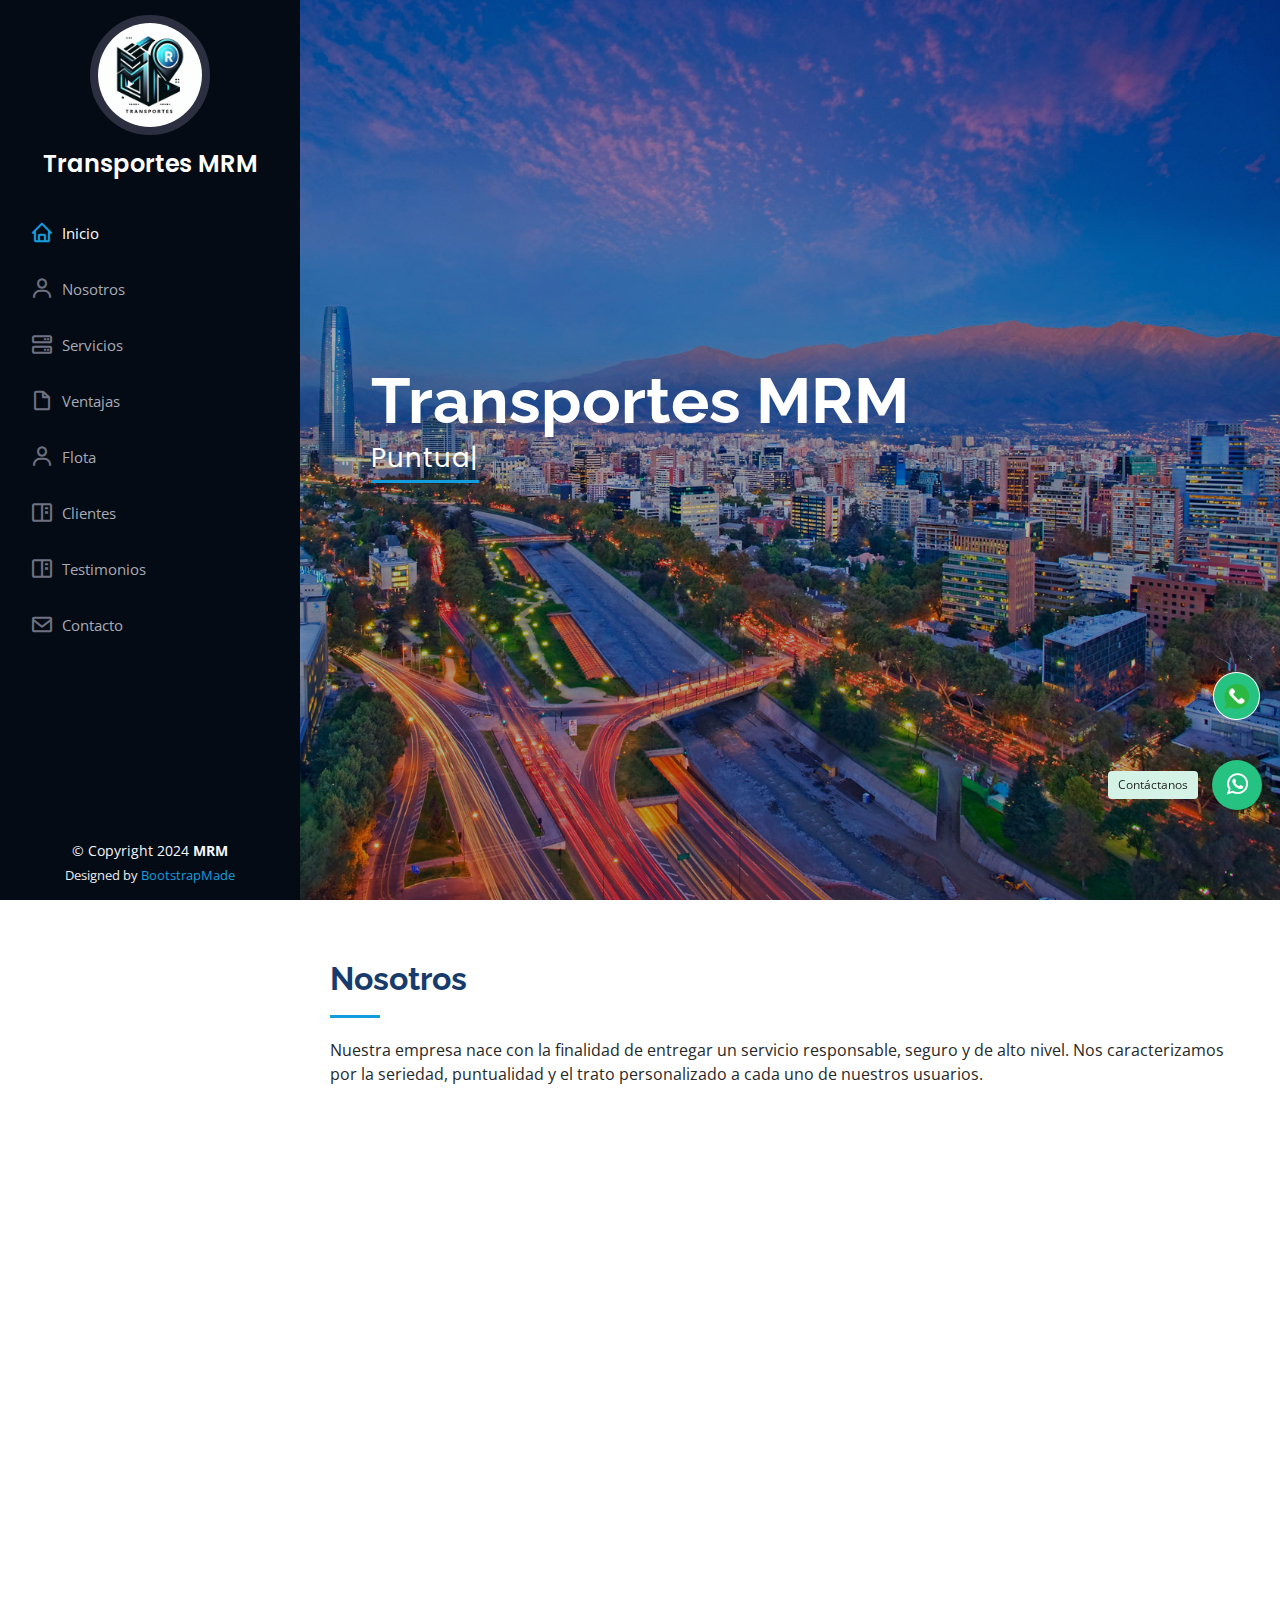
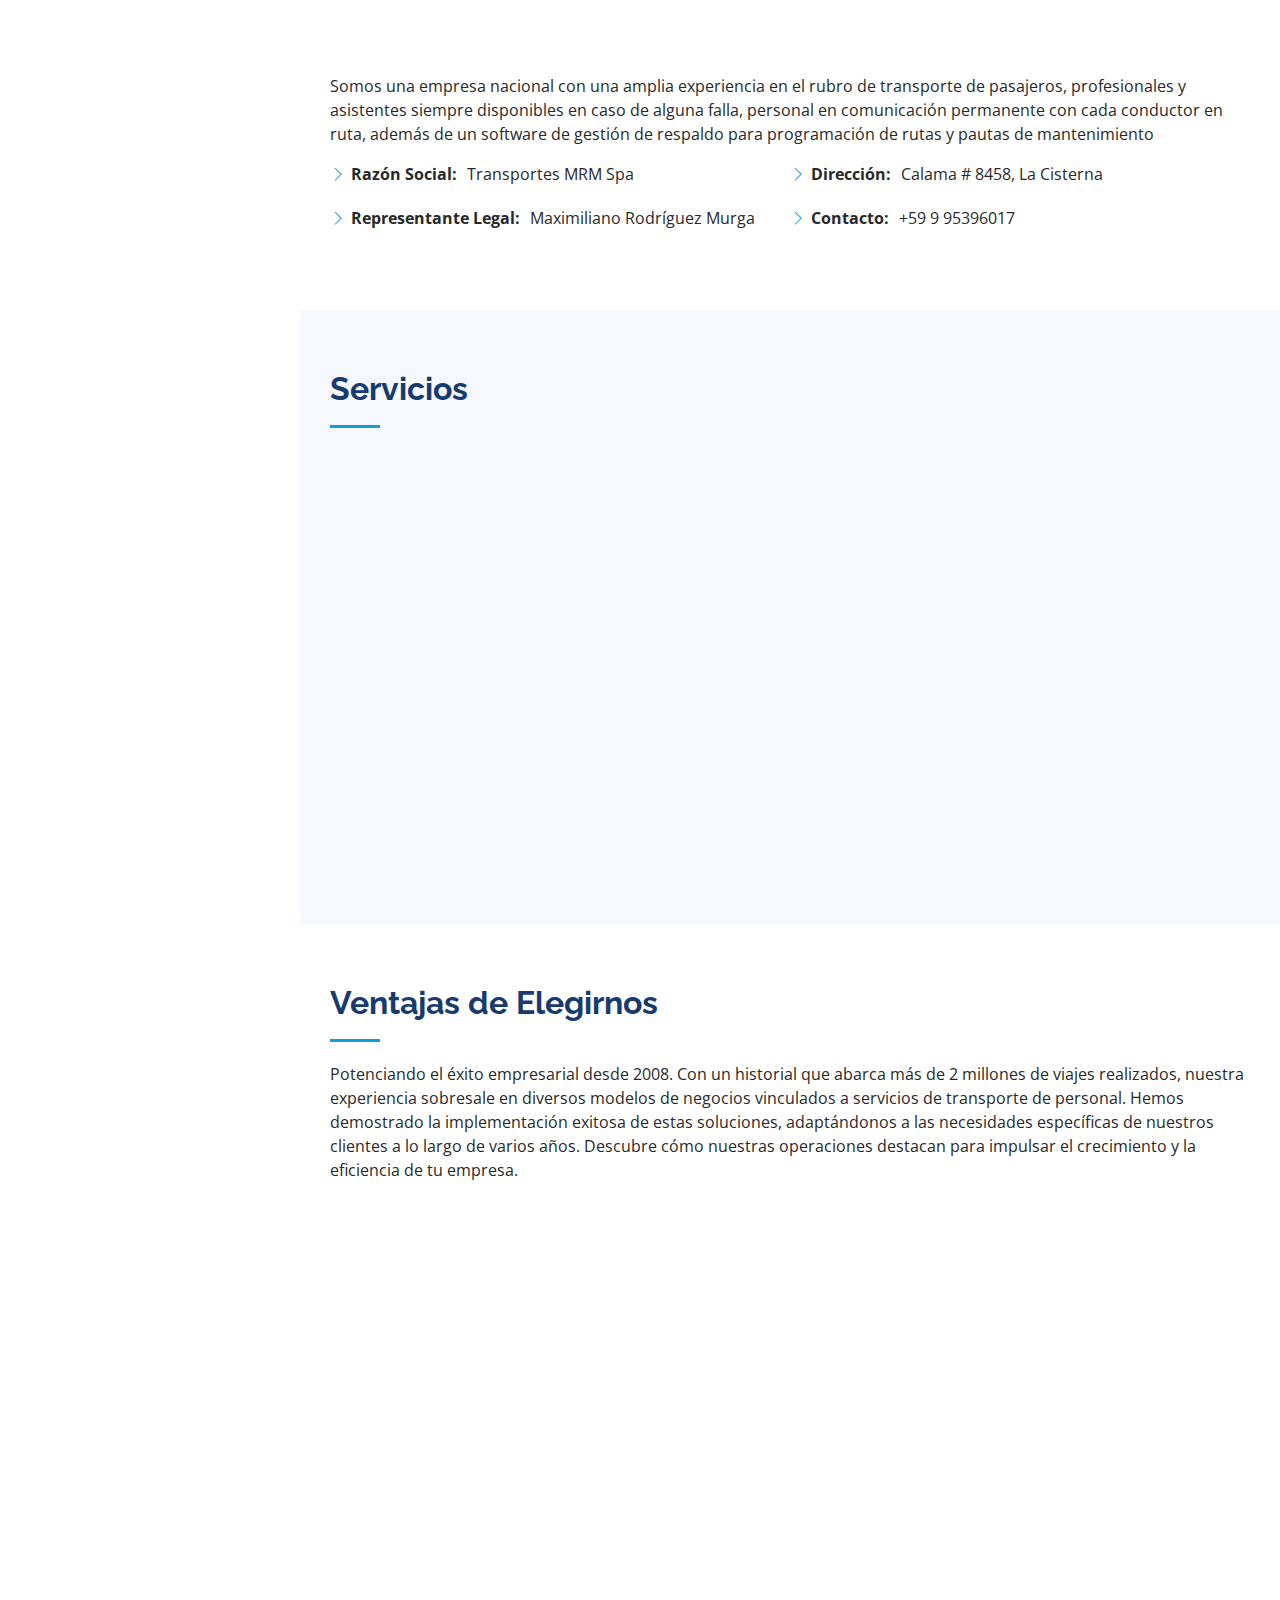
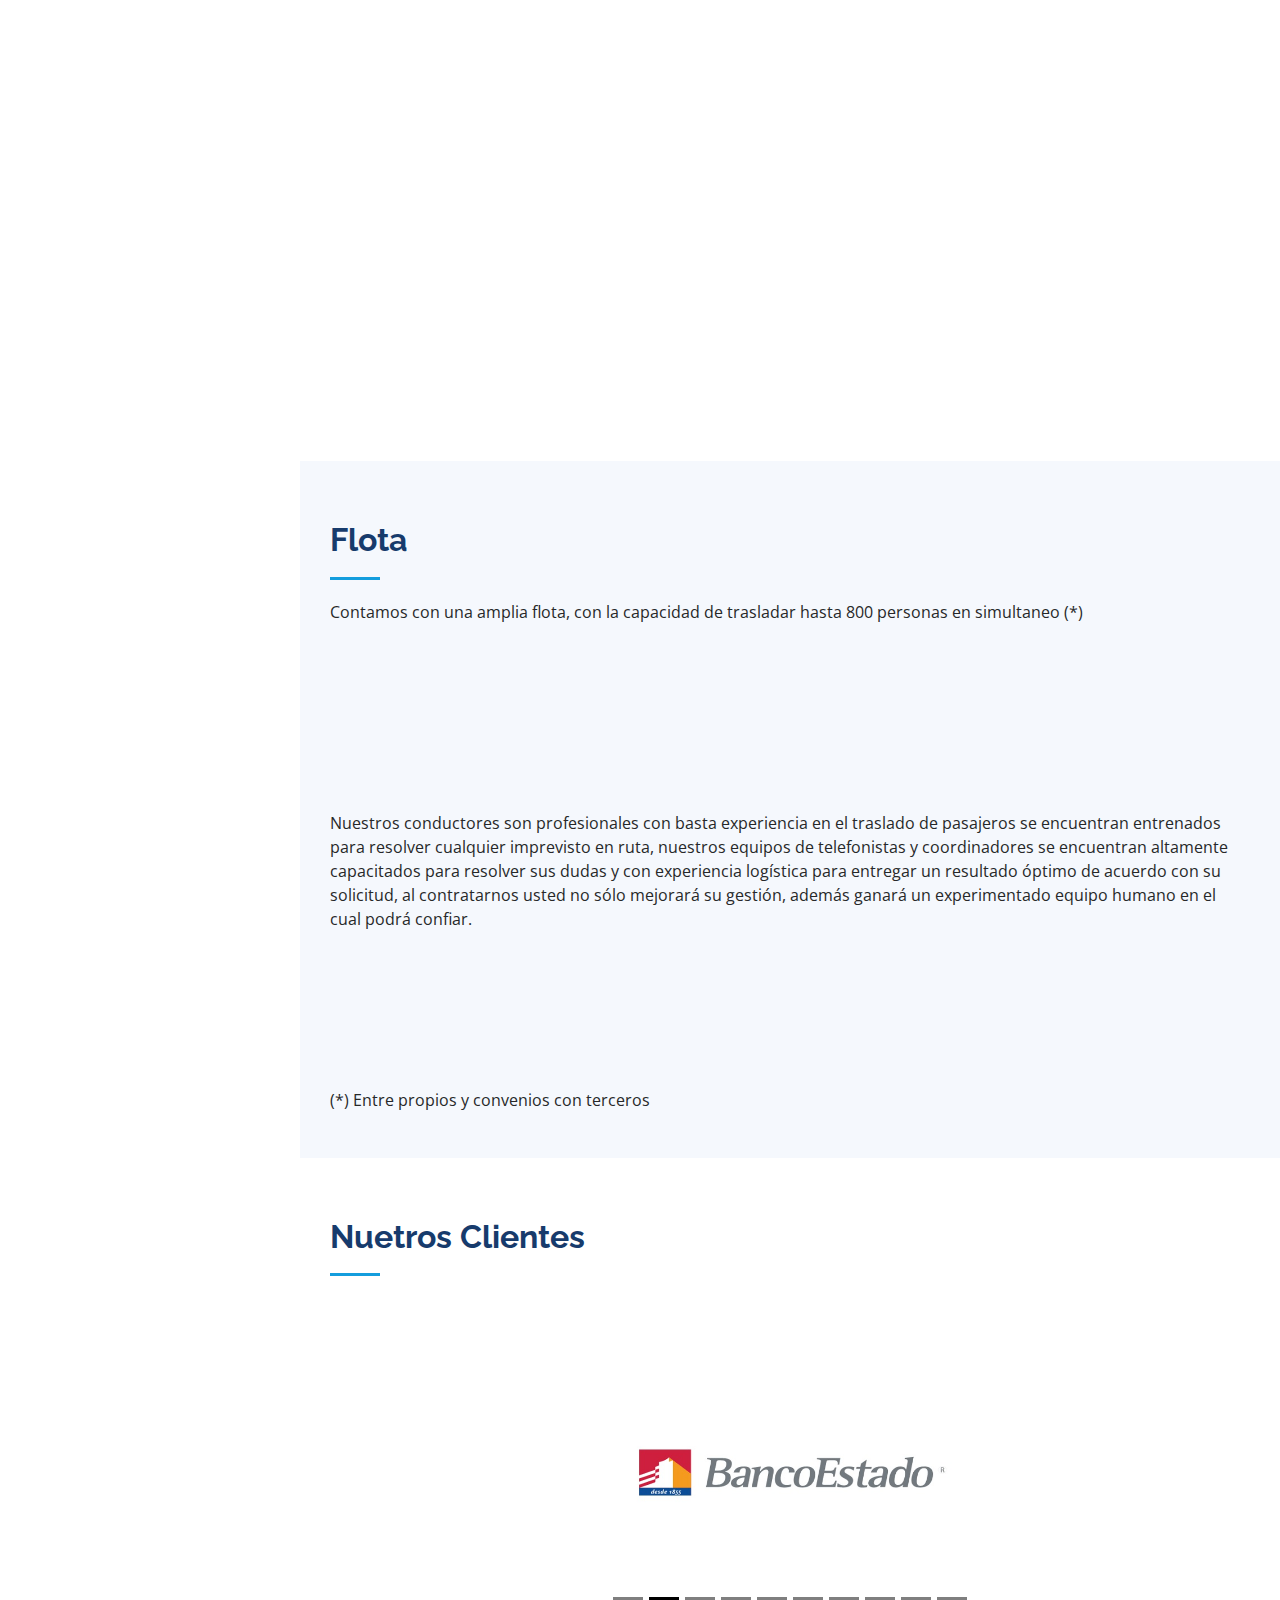
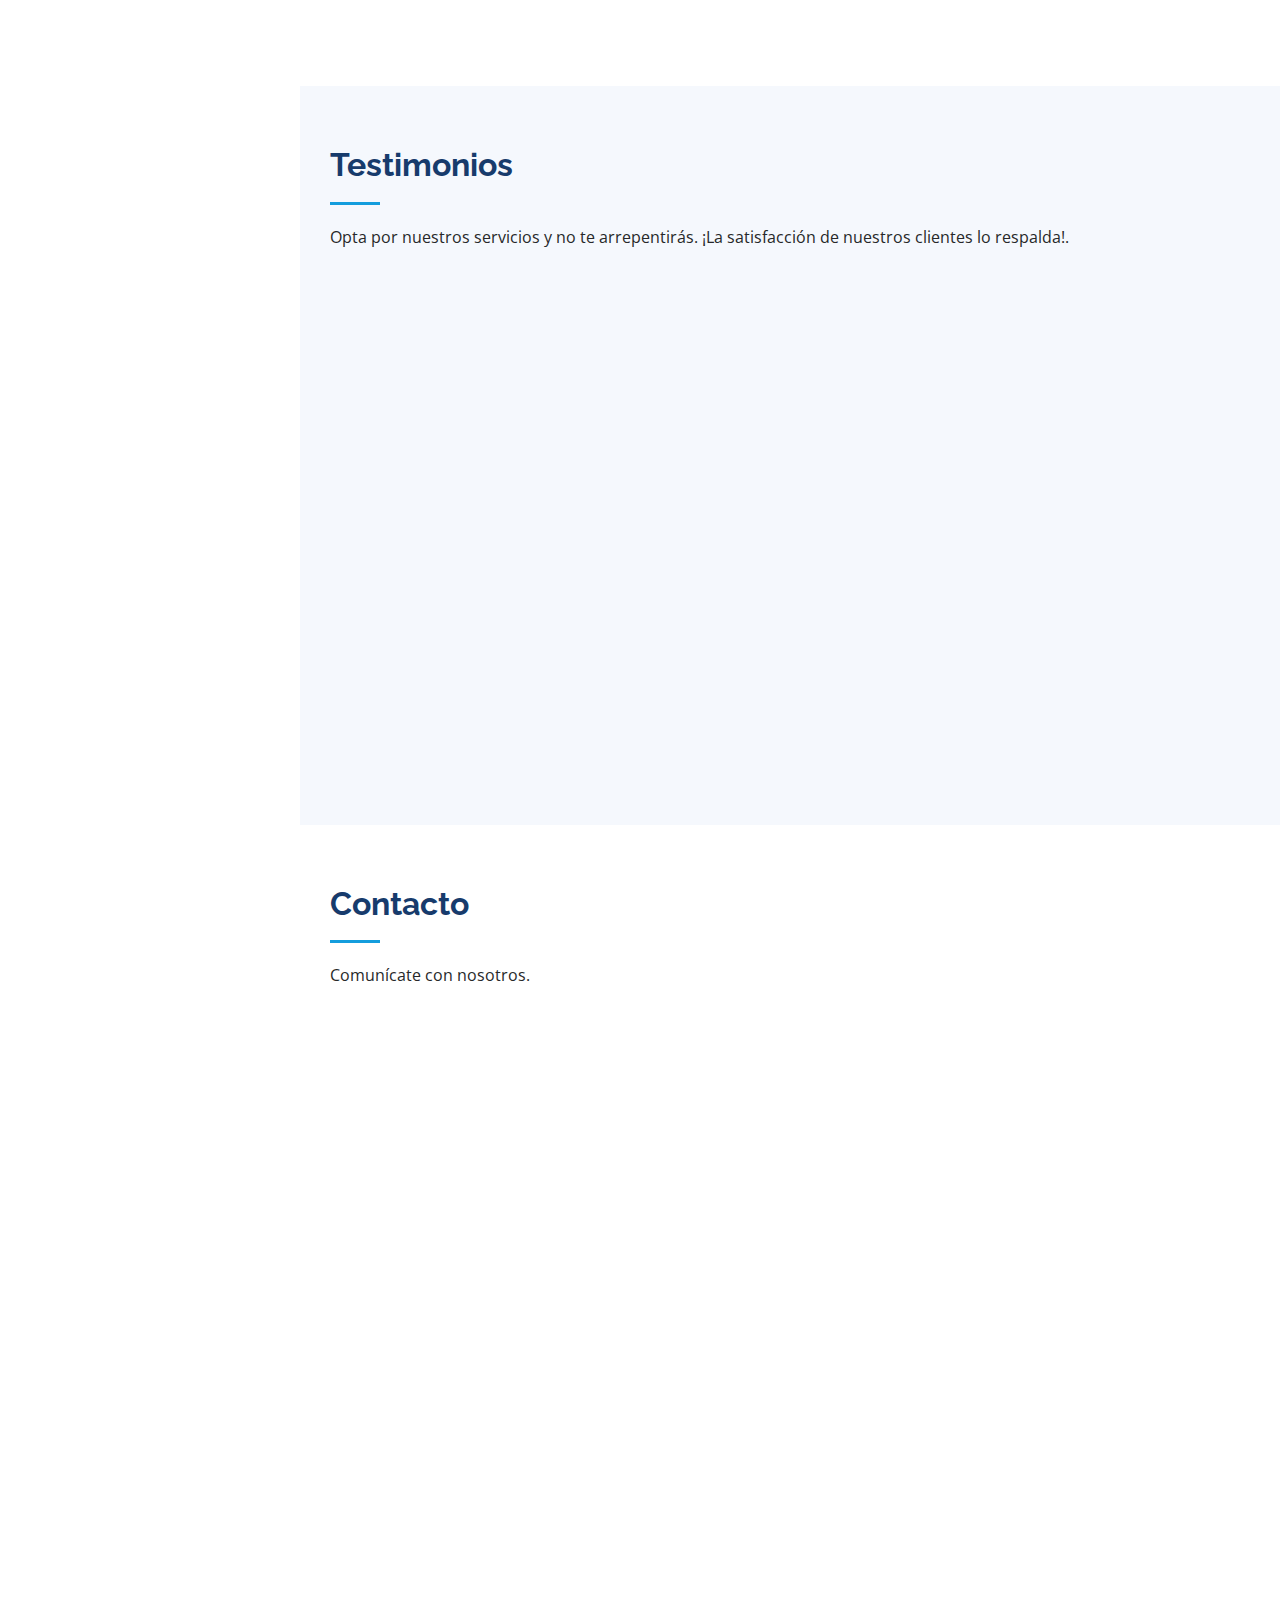
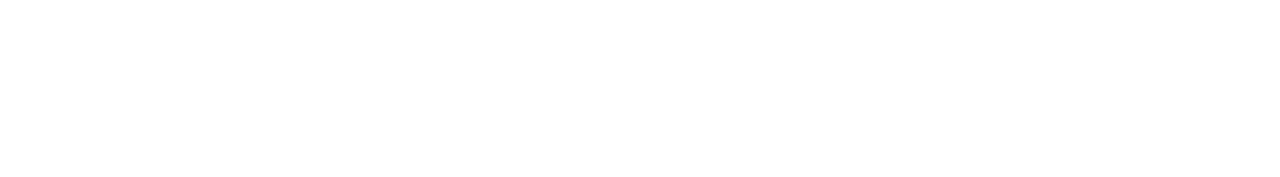
==== commit 35236499: "modificacion 4" ====
--- a/index.html
+++ b/index.html
@@ -64,10 +64,10 @@
         <ul>
           <li><a href="#hero" class="nav-link scrollto active"><i class="bx bx-home"></i> <span>Inicio</span></a></li>
           <li><a href="#nosotros" class="nav-link scrollto"><i class="bx bx-user"></i> <span>Nosotros</span></a></li>
+          <li><a href="#servicios" class="nav-link scrollto"><i class="bx bx-server"></i> <span>Servicios</span></a></li>
+          <li><a href="#ventajas" class="nav-link scrollto"><i class="bx bx-file-blank"></i> <span>Ventajas</span></a></li>
           <li><a href="#flota" class="nav-link scrollto"><i class="bx bx-user"></i> <span>Flota</span></a></li>
-          <li><a href="#ventajas" class="nav-link scrollto"><i class="bx bx-file-blank"></i> <span>Ventajas</span></a></li>
-          <li><a href="#servicios" class="nav-link scrollto"><i class="bx bx-server"></i> <span>Servicios</span></a></li>
-          <li><a href="#clientes" class="nav-link scrollto"><i class="bx bx-book-content"></i> <span>Clientes</span></a></li>
+          <li><a href="#clientes" class="nav-link scrollto"><i class="bx bx-book-content"></i> <span>Clientes</span></a></li>          
           <li><a href="#testimonios" class="nav-link scrollto"><i class="bx bx-book-content"></i> <span>Testimonios</span></a></li>
           <li><a href="#contacto" class="nav-link scrollto"><i class="bx bx-envelope"></i> <span>Contacto</span></a></li>
         </ul>
@@ -143,115 +143,65 @@
       </div>
     </section><!-- End Nosotros Section -->
 
-    <!-- ======= Section - Flota ======= -->
-    <section id="flota" class="facts">
+    <!-- ======= Section - Servicios ======= -->
+    <section id="servicios" class="services section-bg">
       <div class="container">
 
         <div class="section-title">
-          <h2>Flota</h2>
-          <p>Contamos con una amplia flota, con la capacidad de trasladar hasta 800 personas en simultaneo(*)</p>
-        </div>
-
-        <div class="row no-gutters">
-
-          <div class="col-lg-3 col-md-6 d-md-flex align-items-md-stretch" data-aos="fade-up">
-            <div class="count-box">
-              <i class="bi bi-emoji-smile"></i>
-              <span data-purecounter-start="0" data-purecounter-end="70" data-purecounter-duration="1" class="purecounter"></span>
-              <p><strong>Van</strong> 8 - 10 - 11 pax</p>
-            </div>
-          </div>
-
-          <div class="col-lg-3 col-md-6 d-md-flex align-items-md-stretch" data-aos="fade-up" data-aos-delay="100">
-            <div class="count-box">
-              <i class="bi bi-journal-richtext"></i>
-              <span data-purecounter-start="0" data-purecounter-end="50" data-purecounter-duration="1" class="purecounter"></span>
-              <p><strong>Buses</strong> 44 - 45 pax</p>
-            </div>
-          </div>
-
-          <div class="col-lg-3 col-md-6 d-md-flex align-items-md-stretch" data-aos="fade-up" data-aos-delay="200">
-            <div class="count-box">
-              <i class="bi bi-headset"></i>
-              <span data-purecounter-start="0" data-purecounter-end="40" data-purecounter-duration="1" class="purecounter"></span>
-              <p><strong>Minibuses</strong> 15 - 19 pax</p>
-            </div>
-          </div>
-
-          <div class="col-lg-3 col-md-6 d-md-flex align-items-md-stretch" data-aos="fade-up" data-aos-delay="300">
-            <div class="count-box">
-              <i class="bi bi-people"></i>
-              <span data-purecounter-start="0" data-purecounter-end="50" data-purecounter-duration="1" class="purecounter"></span>
-              <p><strong>SUV</strong> 6 pax</p>
-            </div>
-          </div>
-
-        </div>
-
-        <!-- Carousel -->
-        <div id="autos" class="carousel carousel-dark slide" data-bs-ride="carousel" data-bs-interval="1500">
-
-          <!-- Indicators/dots -->
-          <div class="carousel-indicators">
-            <button type="button" data-bs-target="#autos" data-bs-slide-to="0" class="active"></button>
-            <button type="button" data-bs-target="#autos" data-bs-slide-to="1"></button>
-            <button type="button" data-bs-target="#autos" data-bs-slide-to="2"></button>
-            <button type="button" data-bs-target="#autos" data-bs-slide-to="3"></button>
-          </div>
-          
-          <!-- The slideshow/carousel -->
-          <div class="carousel-inner">
-            <div class="carousel-item active">
-              <img src="assets/img/1.jpg" alt="SUV" class="d-block" width="450px" height="300px">
-            </div>
-            <div class="carousel-item imgnormalizada ">
-              <img src="assets/img/2.jpg" alt="VAN" class="d-block" width="450px" height="300px">
-            </div>
-            <div class="carousel-item">
-              <img src="assets/img/3.jpg" alt="Minibus" class="d-block" width="450px" height="300px">
-            </div>
-            <div class="carousel-item">
-              <img src="assets/img/4.jpg" alt="Bus" class="d-block" width="450px" height="300px">
-            </div>
-          </div>
-          
-          <!-- Left and right controls/icons -->
-          <button class="carousel-control-prev" type="button" data-bs-target="#autos" data-bs-slide="prev">
-            <span class="carousel-control-prev-icon"></span>
-          </button>
-          <button class="carousel-control-next" type="button" data-bs-target="#autos" data-bs-slide="next">
-            <span class="carousel-control-next-icon"></span>
-          </button>
-        </div>
-
-        
+          <h2>Servicios</h2>
+          <p> </p>
+        </div>
+
         <div class="row">
-          <p>Nuestros conductores son profesionales con basta experiencia en el traslado de pasajeros se encuentran entrenados para resolver cualquier imprevisto en ruta, 
-            nuestros equipos de telefonistas y coordinadores se encuentran altamente capacitados para resolver sus dudas y con experiencia logística para entregar un 
-            resultado óptimo de acuerdo con su solicitud, al contratarnos usted no sólo mejorará su gestión, además ganará un experimentado equipo humano en el cual podrá confiar.</p>
-          <p>(*) Entre propios y convenios con terceros</p>
-        </div>
-      </div>
-    </section><!-- End Flota Section -->
+          <div class="col-lg-4 col-md-6 icon-box" data-aos="fade-up">
+            <div class="icon"><i class="bi bi-briefcase"></i></div>
+            <h4 class="title"><a href="">Transporte de Pasajeros</a></h4>
+            <p class="description">Ofrecemos servicios de traslado de personal para empresas en convenio y particulares.</p>
+          </div>
+          <div class="col-lg-4 col-md-6 icon-box" data-aos="fade-up" data-aos-delay="100">
+            <div class="icon"><i class="bi bi-card-checklist"></i></div>
+            <h4 class="title"><a href="">Traslado de Ejecutivos</a></h4>
+            <p class="description">Buscamos satisfacer las necesidades de las empresas en el traslado de sus ejecutivos y clientes particulares.</p>
+          </div>
+          <div class="col-lg-4 col-md-6 icon-box" data-aos="fade-up" data-aos-delay="200">
+            <div class="icon"><i class="bi bi-bar-chart"></i></div>
+            <h4 class="title"><a href="">Traslados al Aeropuerto</a></h4>
+            <p class="description">Ofrecemos servicios de traslado de pasajeros desde y hacia el aeropuerto de Santiago Arturo Merino Benítez.</p>
+          </div>
+          <div class="col-lg-4 col-md-6 icon-box" data-aos="fade-up" data-aos-delay="300">
+            <div class="icon"><i class="bi bi-binoculars"></i></div>
+            <h4 class="title"><a href="">Traslado para Eventos</a></h4>
+            <p class="description">Ofrecemos servicios de traslado de personal para empresas o personas particulares a eventos, exposiciones o fiestas.</p>
+          </div>
+          <div class="col-lg-4 col-md-6 icon-box" data-aos="fade-up" data-aos-delay="400">
+            <div class="icon"><i class="bi bi-brightness-high"></i></div>
+            <h4 class="title"><a href="">Viajes a la Nieve</a></h4>
+            <p class="description">Viajes a la nieve dentro y fuera de Santiago</p>
+          </div>
+          <div class="col-lg-4 col-md-6 icon-box" data-aos="fade-up" data-aos-delay="500">
+            <div class="icon"><i class="bi bi-calendar4-week"></i></div>
+            <h4 class="title"><a href="">Traslados al Casino</a></h4>
+            <p class="description">Ofrecemos servicios de traslado desde y hacia casinos: Sun Monticello y Enjoy</p>
+          </div>
+        </div>
+
+      </div>
+    </section><!-- End Servicios Section -->
 
     <!-- ======= Section - Ventajas ======= -->
-    <section id="ventajas" class="resume section-bg">
+    <section id="ventajas" class="resume">
       <div class="container">
 
         <div class="section-title">
           <h2>Ventajas de Elegirnos</h2>
-          <p>Descubre cómo nuestros servicios destacan para impulsar el éxito de tu empresa.</p>
+          <p>Potenciando el éxito empresarial desde 2008. Con un historial que abarca más de 2 millones de viajes realizados, nuestra experiencia 
+            sobresale en diversos modelos de negocios vinculados a servicios de transporte de personal. Hemos demostrado la implementación exitosa de estas soluciones, 
+            adaptándonos a las necesidades específicas de nuestros clientes a lo largo de varios años. Descubre cómo nuestras operaciones destacan para impulsar el crecimiento 
+            y la eficiencia de tu empresa.</p>
         </div>
 
         <div class="row">
           <div class="col-lg-6" data-aos="fade-up">
-            <h3 class="resume-title">Experiencia</h3>
-            <div class="resume-item pb-0">
-              <h5>2008 - Presente</h5>
-              <p><em>Más de 2 millones de viajes realizados</em></p>
-              <p><em>Experiencia en distintos modelos de negocio asociados a servicios de transporte de personal de acuerdo con las necesidades de nuestros clientes y que 
-                hemos implementado por varios años en forma exitosa.</em></p>
-            </div>
 
             <h3 class="resume-title">Valor Agregado</h3>
             <div class="resume-item"><!-- GPS cambiar-->
@@ -302,129 +252,147 @@
 
       </div>
     </section><!-- End Ventajas Section -->
-
-    <!-- ======= Section - Servicios ======= -->
-    <section id="servicios" class="services">
+ 
+    <!-- ======= Section - Flota ======= -->
+    <section id="flota" class="facts section-bg">
       <div class="container">
 
         <div class="section-title">
-          <h2>Servicios</h2>
-          <p> </p>
+          <h2>Flota</h2>
+          <p>Contamos con una amplia flota, con la capacidad de trasladar hasta 800 personas en simultaneo (*)</p>
+        </div>
+
+        <div class="row no-gutters">
+
+          <div class="col-lg-3 col-md-6 d-md-flex align-items-md-stretch" data-aos="fade-up">
+            <div class="count-box">
+              <i class="bi bi-emoji-smile"></i>
+              <span data-purecounter-start="0" data-purecounter-end="70" data-purecounter-duration="1" class="purecounter"></span>
+              <p><strong>Van</strong> 8 - 10 - 11 pax</p>
+            </div>
+          </div>
+
+          <div class="col-lg-3 col-md-6 d-md-flex align-items-md-stretch" data-aos="fade-up" data-aos-delay="100">
+            <div class="count-box">
+              <i class="bi bi-journal-richtext"></i>
+              <span data-purecounter-start="0" data-purecounter-end="50" data-purecounter-duration="1" class="purecounter"></span>
+              <p><strong>Buses</strong> 44 - 45 pax</p>
+            </div>
+          </div>
+
+          <div class="col-lg-3 col-md-6 d-md-flex align-items-md-stretch" data-aos="fade-up" data-aos-delay="200">
+            <div class="count-box">
+              <i class="bi bi-headset"></i>
+              <span data-purecounter-start="0" data-purecounter-end="40" data-purecounter-duration="1" class="purecounter"></span>
+              <p><strong>Minibuses</strong> 15 - 19 pax</p>
+            </div>
+          </div>
+
+          <div class="col-lg-3 col-md-6 d-md-flex align-items-md-stretch" data-aos="fade-up" data-aos-delay="300">
+            <div class="count-box">
+              <i class="bi bi-people"></i>
+              <span data-purecounter-start="0" data-purecounter-end="50" data-purecounter-duration="1" class="purecounter"></span>
+              <p><strong>SUV</strong> 6 pax</p>
+            </div>
+          </div>
+
         </div>
 
         <div class="row">
-          <div class="col-lg-4 col-md-6 icon-box" data-aos="fade-up">
-            <div class="icon"><i class="bi bi-briefcase"></i></div>
-            <h4 class="title"><a href="">Transporte de Pasajeros</a></h4>
-            <p class="description">Ofrecemos servicios de traslado de personal para empresas en convenio y particulares.</p>
-          </div>
-          <div class="col-lg-4 col-md-6 icon-box" data-aos="fade-up" data-aos-delay="100">
-            <div class="icon"><i class="bi bi-card-checklist"></i></div>
-            <h4 class="title"><a href="">Traslado de Ejecutivos</a></h4>
-            <p class="description">Buscamos satisfacer las necesidades de las empresas en el traslado de sus ejecutivos y clientes particulares.</p>
-          </div>
-          <div class="col-lg-4 col-md-6 icon-box" data-aos="fade-up" data-aos-delay="200">
-            <div class="icon"><i class="bi bi-bar-chart"></i></div>
-            <h4 class="title"><a href="">Traslados al Aeropuerto</a></h4>
-            <p class="description">Ofrecemos servicios de traslado de pasajeros desde y hacia el aeropuerto de Santiago Arturo Merino Benítez.</p>
-          </div>
-          <div class="col-lg-4 col-md-6 icon-box" data-aos="fade-up" data-aos-delay="300">
-            <div class="icon"><i class="bi bi-binoculars"></i></div>
-            <h4 class="title"><a href="">Traslado para Eventos</a></h4>
-            <p class="description">Ofrecemos servicios de traslado de personal para empresas o personas particulares a eventos, exposiciones o fiestas.</p>
-          </div>
-          <div class="col-lg-4 col-md-6 icon-box" data-aos="fade-up" data-aos-delay="400">
-            <div class="icon"><i class="bi bi-brightness-high"></i></div>
-            <h4 class="title"><a href="">Viajes a la Nieve</a></h4>
-            <p class="description">Viajes a la nieve dentro y fuera de Santiago</p>
-          </div>
-          <div class="col-lg-4 col-md-6 icon-box" data-aos="fade-up" data-aos-delay="500">
-            <div class="icon"><i class="bi bi-calendar4-week"></i></div>
-            <h4 class="title"><a href="">Traslados al Casino</a></h4>
-            <p class="description">Ofrecemos servicios de traslado desde y hacia casinos: Sun Monticello y Enjoy</p>
-          </div>
-        </div>
-
-      </div>
-    </section><!-- End Servicios Section -->
-
-    <!-- ======= Section -Clientes ======= -->
-    <section id="clientes" class="portfolio section-bg">
+          <p>Nuestros conductores son profesionales con basta experiencia en el traslado de pasajeros se encuentran entrenados para resolver cualquier imprevisto en ruta, 
+            nuestros equipos de telefonistas y coordinadores se encuentran altamente capacitados para resolver sus dudas y con experiencia logística para entregar un 
+            resultado óptimo de acuerdo con su solicitud, al contratarnos usted no sólo mejorará su gestión, además ganará un experimentado equipo humano en el cual podrá confiar.</p>
+        </div>
+
+        <div class="row portfolio-container" data-aos="fade-up" data-aos-delay="100">
+
+          <div class="col-lg-3 col-md-6 portfolio-item">
+            <div class="portfolio-wrap">
+              <img src="assets/img/1.jpg" class="img-fluid" alt="">
+            </div>
+          </div>
+
+          <div class="col-lg-3 col-md-6 portfolio-item">
+            <div class="portfolio-wrap">
+              <img src="assets/img/2.jpg" class="img-fluid" alt="">
+            </div>
+          </div>
+
+          <div class="col-lg-3 col-md-6 portfolio-item">
+            <div class="portfolio-wrap">
+              <img src="assets/img/3.jpg" class="img-fluid" alt="">
+            </div>
+          </div>
+
+          <div class="col-lg-3 col-md-6 portfolio-item">
+            <div class="portfolio-wrap">
+              <img src="assets/img/4.jpg" class="img-fluid" alt="">
+            </div>
+          </div>
+        </div>
+       <p>(*) Entre propios y convenios con terceros</p>
+        
+      </div>
+    </section><!-- End Flota Section -->
+ 
+    <!-- ======= Section - Clientes ======= -->
+    <section id="clientes" class="portfolio">
       <div class="container">
 
         <div class="section-title">
-          <h2>Nuestros Clientes</h2>
-          <p>Magnam dolores commodi suscipit. Necessitatibus eius consequatur ex aliquid fuga eum quidem. Sit sint consectetur velit. 
-            Quisquam quos quisquam cupiditate. Et nemo qui impedit suscipit alias ea. Quia fugiat sit in iste officiis commodi quidem hic quas.</p>
-        </div>
-
-        <div class="row" data-aos="fade-up">
-          <div class="col-lg-12 d-flex justify-content-center">
-            <ul id="portfolio-flters">
-              <li data-filter="*" class="filter-active">Todos</li>
-              <li data-filter=".filter-transitorio">Transitorios</li>
-              <li data-filter=".filter-permanente">Permanentes</li> 
-            </ul>
-          </div>
-        </div>
-
-        <div class="row portfolio-container" data-aos="fade-up" data-aos-delay="100">
-
-          <div class="col-lg-4 col-md-6 portfolio-item filter-transitorio">
-            <div class="portfolio-wrap">
-              <img src="assets/img/portfolio/portfolio-1.jpg" class="img-fluid" alt="">
-            </div>
-          </div>
-
-          <div class="col-lg-4 col-md-6 portfolio-item filter-transitorio">
-            <div class="portfolio-wrap">
-              <img src="assets/img/portfolio/portfolio-2.jpg" class="img-fluid" alt="">
-            </div>
-          </div>
-
-          <div class="col-lg-4 col-md-6 portfolio-item filter-transitorio">
-            <div class="portfolio-wrap">
-              <img src="assets/img/portfolio/portfolio-3.jpg" class="img-fluid" alt="">
-            </div>
-          </div>
-
-          <div class="col-lg-4 col-md-6 portfolio-item filter-permanente">
-            <div class="portfolio-wrap">
-              <img src="assets/img/portfolio/portfolio-4.jpg" class="img-fluid" alt="">
-            </div>
-          </div>
-
-          <div class="col-lg-4 col-md-6 portfolio-item filter-transitorio">
-            <div class="portfolio-wrap">
-              <img src="assets/img/portfolio/portfolio-5.jpg" class="img-fluid" alt="">
-            </div>
-          </div>
-
-          <div class="col-lg-4 col-md-6 portfolio-item filter-transitorio">
-            <div class="portfolio-wrap">
-              <img src="assets/img/portfolio/portfolio-6.jpg" class="img-fluid" alt="">
-            </div>
-          </div>
-
-          <div class="col-lg-4 col-md-6 portfolio-item filter-permanente">
-            <div class="portfolio-wrap">
-              <img src="assets/img/portfolio/portfolio-7.jpg" class="img-fluid" alt="">
-            </div>
-          </div>
-
-          <div class="col-lg-4 col-md-6 portfolio-item filter-permanente">
-            <div class="portfolio-wrap">
-              <img src="assets/img/portfolio/portfolio-8.jpg" class="img-fluid" alt="">
-            </div>
-          </div>
-
-          <div class="col-lg-4 col-md-6 portfolio-item filter-transitorio">
-            <div class="portfolio-wrap">
-              <img src="assets/img/portfolio/portfolio-9.jpg" class="img-fluid" alt="">
-            </div>
-          </div>
-
-        </div>
+          <h2>Nuetros Clientes</h2>
+        </div>       
+
+          <!-- Carousel -->
+        <div id="autos" class="carousel carousel-dark slide" data-bs-ride="carousel" data-bs-interval="500">
+
+          <!-- Indicators/dots -->
+          <div class="carousel-indicators">
+            <button type="button" data-bs-target="#autos" data-bs-slide-to="0" class="active"></button>
+            <button type="button" data-bs-target="#autos" data-bs-slide-to="1"></button>
+            <button type="button" data-bs-target="#autos" data-bs-slide-to="2"></button>
+            <button type="button" data-bs-target="#autos" data-bs-slide-to="3"></button>
+            <button type="button" data-bs-target="#autos" data-bs-slide-to="4"></button>
+            <button type="button" data-bs-target="#autos" data-bs-slide-to="5"></button>
+            <button type="button" data-bs-target="#autos" data-bs-slide-to="6"></button>
+            <button type="button" data-bs-target="#autos" data-bs-slide-to="7"></button>
+            <button type="button" data-bs-target="#autos" data-bs-slide-to="8"></button>
+            <button type="button" data-bs-target="#autos" data-bs-slide-to="9"></button>
+          </div>
+          
+          <!-- The slideshow/carousel -->
+          <div class="carousel-inner">
+            <div class="carousel-item active">
+              <img src="assets/img/portfolio/portfolio-1.jpg" alt="SUV" class="d-block" width="450px" height="300px">
+            </div>
+            <div class="carousel-item imgnormalizada ">
+              <img src="assets/img/portfolio/portfolio-2.jpg" alt="VAN" class="d-block" width="450px" height="300px">
+            </div>
+            <div class="carousel-item">
+              <img src="assets/img/portfolio/portfolio-3.jpg" alt="Minibus" class="d-block" width="450px" height="300px">
+            </div>
+            <div class="carousel-item">
+              <img src="assets/img/portfolio/portfolio-4.jpg" alt="Bus" class="d-block" width="450px" height="300px">
+            </div>
+            <div class="carousel-item">
+              <img src="assets/img/portfolio/portfolio-5.jpg" alt="Bus" class="d-block" width="450px" height="300px">
+            </div>
+            <div class="carousel-item">
+              <img src="assets/img/portfolio/portfolio-6.jpg" alt="Bus" class="d-block" width="450px" height="300px">
+            </div>
+            <div class="carousel-item">
+              <img src="assets/img/portfolio/portfolio-7.jpg" alt="Bus" class="d-block" width="450px" height="300px">
+            </div>
+            <div class="carousel-item">
+              <img src="assets/img/portfolio/portfolio-8.jpg" alt="Bus" class="d-block" width="450px" height="300px">
+            </div>
+            <div class="carousel-item">
+              <img src="assets/img/portfolio/portfolio-9.jpg" alt="Bus" class="d-block" width="450px" height="300px">
+            </div>
+          </div>
+          
+        </div>
+       
 
       </div>
     </section><!-- End Clientes Section -->
@@ -449,8 +417,7 @@
                   servicios de traslado proporcionados. Su destacado servicio se caracteriza por su puntualidad, eficiencia y disponibilidad, lo que ha contribuido 
                   significativamente al funcionamiento fluido de nuestra empresa.
                   <i class="bx bxs-quote-alt-right quote-icon-right"></i>
-                </p>
-                <img src="assets/img/testimonials/testimonials-1.jpg" class="testimonial-img" alt="">
+                </p> 
                 <h3>Rodrigo Acevedo</h3>
                 <h4>Gerente de Operaciones - Dominó</h4>
               </div>
@@ -464,7 +431,6 @@
                   ofrecen servicios de alta calidad, brindando seguridad y confiabilidad.
                   <i class="bx bxs-quote-alt-right quote-icon-right"></i>
                 </p>
-                <img src="assets/img/testimonials/testimonials-2.jpg" class="testimonial-img" alt="">
                 <h3>Paola Ferrando Yañez</h3>
                 <h4>Sub Gerente de Desarrollo Organizacional - Banco Internacional</h4>
               </div>
@@ -478,37 +444,10 @@
                   proporcionar a su empresa el servicio de traslado de pasajeros.
                   <i class="bx bxs-quote-alt-right quote-icon-right"></i>
                 </p>
-                <img src="assets/img/testimonials/testimonials-5.jpg" class="testimonial-img" alt="">
                 <h3>Daniel Leiton</h3>
                 <h4>Gerente de Administración - Acalis Errázuriz</h4>
               </div>
             </div><!-- Fin Testimonio Acalis-->
-
-            <div class="swiper-slide">
-              <div class="testimonial-item" data-aos="fade-up" data-aos-delay="300">
-                <p>
-                  <i class="bx bxs-quote-alt-left quote-icon-left"></i>
-                  Fugiat enim eram quae cillum dolore dolor amet nulla culpa multos export minim fugiat minim velit minim dolor enim duis veniam ipsum anim magna sunt elit fore quem dolore labore illum veniam.
-                  <i class="bx bxs-quote-alt-right quote-icon-right"></i>
-                </p>
-                <img src="assets/img/testimonials/testimonials-4.jpg" class="testimonial-img" alt="">
-                <h3>Matt Brandon</h3>
-                <h4>Freelancer</h4>
-              </div>
-            </div><!-- End testimonial item -->
-
-            <div class="swiper-slide">
-              <div class="testimonial-item" data-aos="fade-up" data-aos-delay="400">
-                <p>
-                  <i class="bx bxs-quote-alt-left quote-icon-left"></i>
-                  Quis quorum aliqua sint quem legam fore sunt eram irure aliqua veniam tempor noster veniam enim culpa labore duis sunt culpa nulla illum cillum fugiat legam esse veniam culpa fore nisi cillum quid.
-                  <i class="bx bxs-quote-alt-right quote-icon-right"></i>
-                </p>
-                <img src="assets/img/testimonials/testimonials-3.jpg" class="testimonial-img" alt="">
-                <h3>John Larson</h3>
-                <h4>Entrepreneur</h4>
-              </div>
-            </div><!-- End testimonial item -->
 
           </div>
           <div class="swiper-pagination"></div>
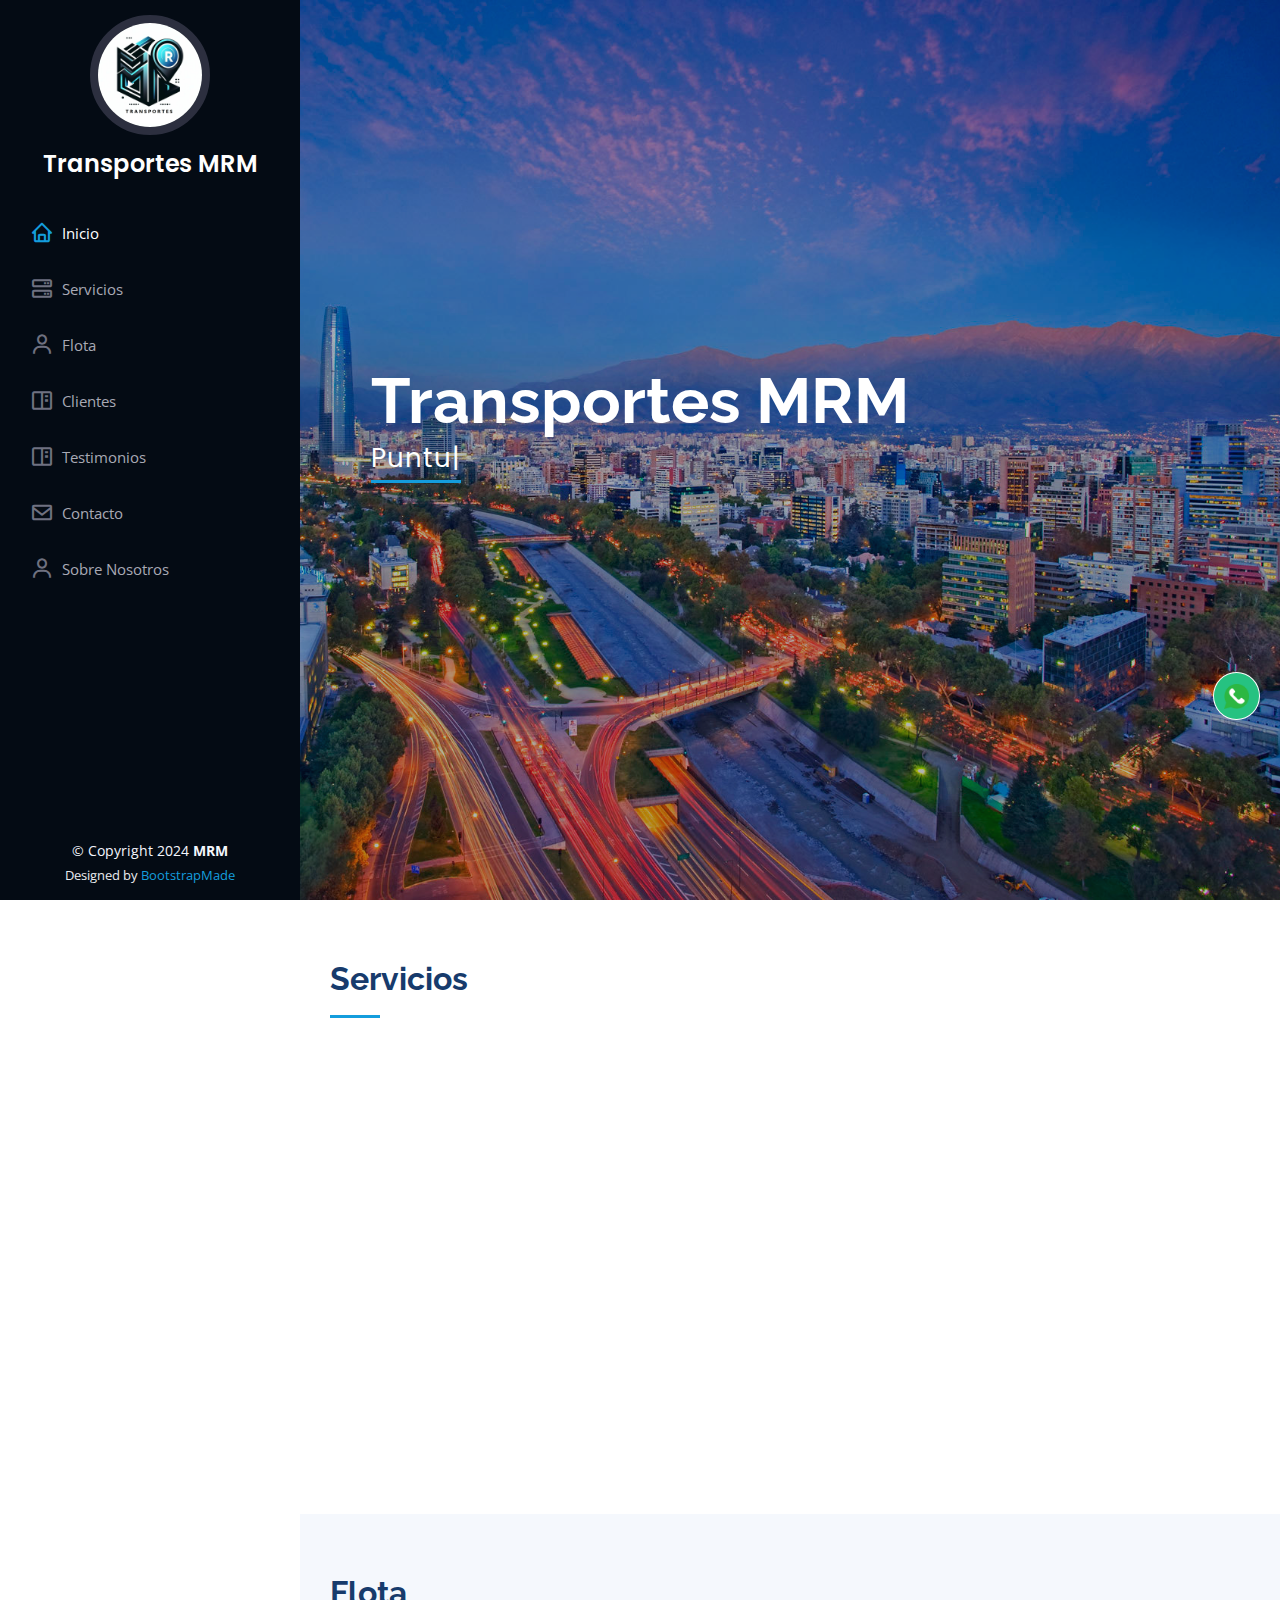
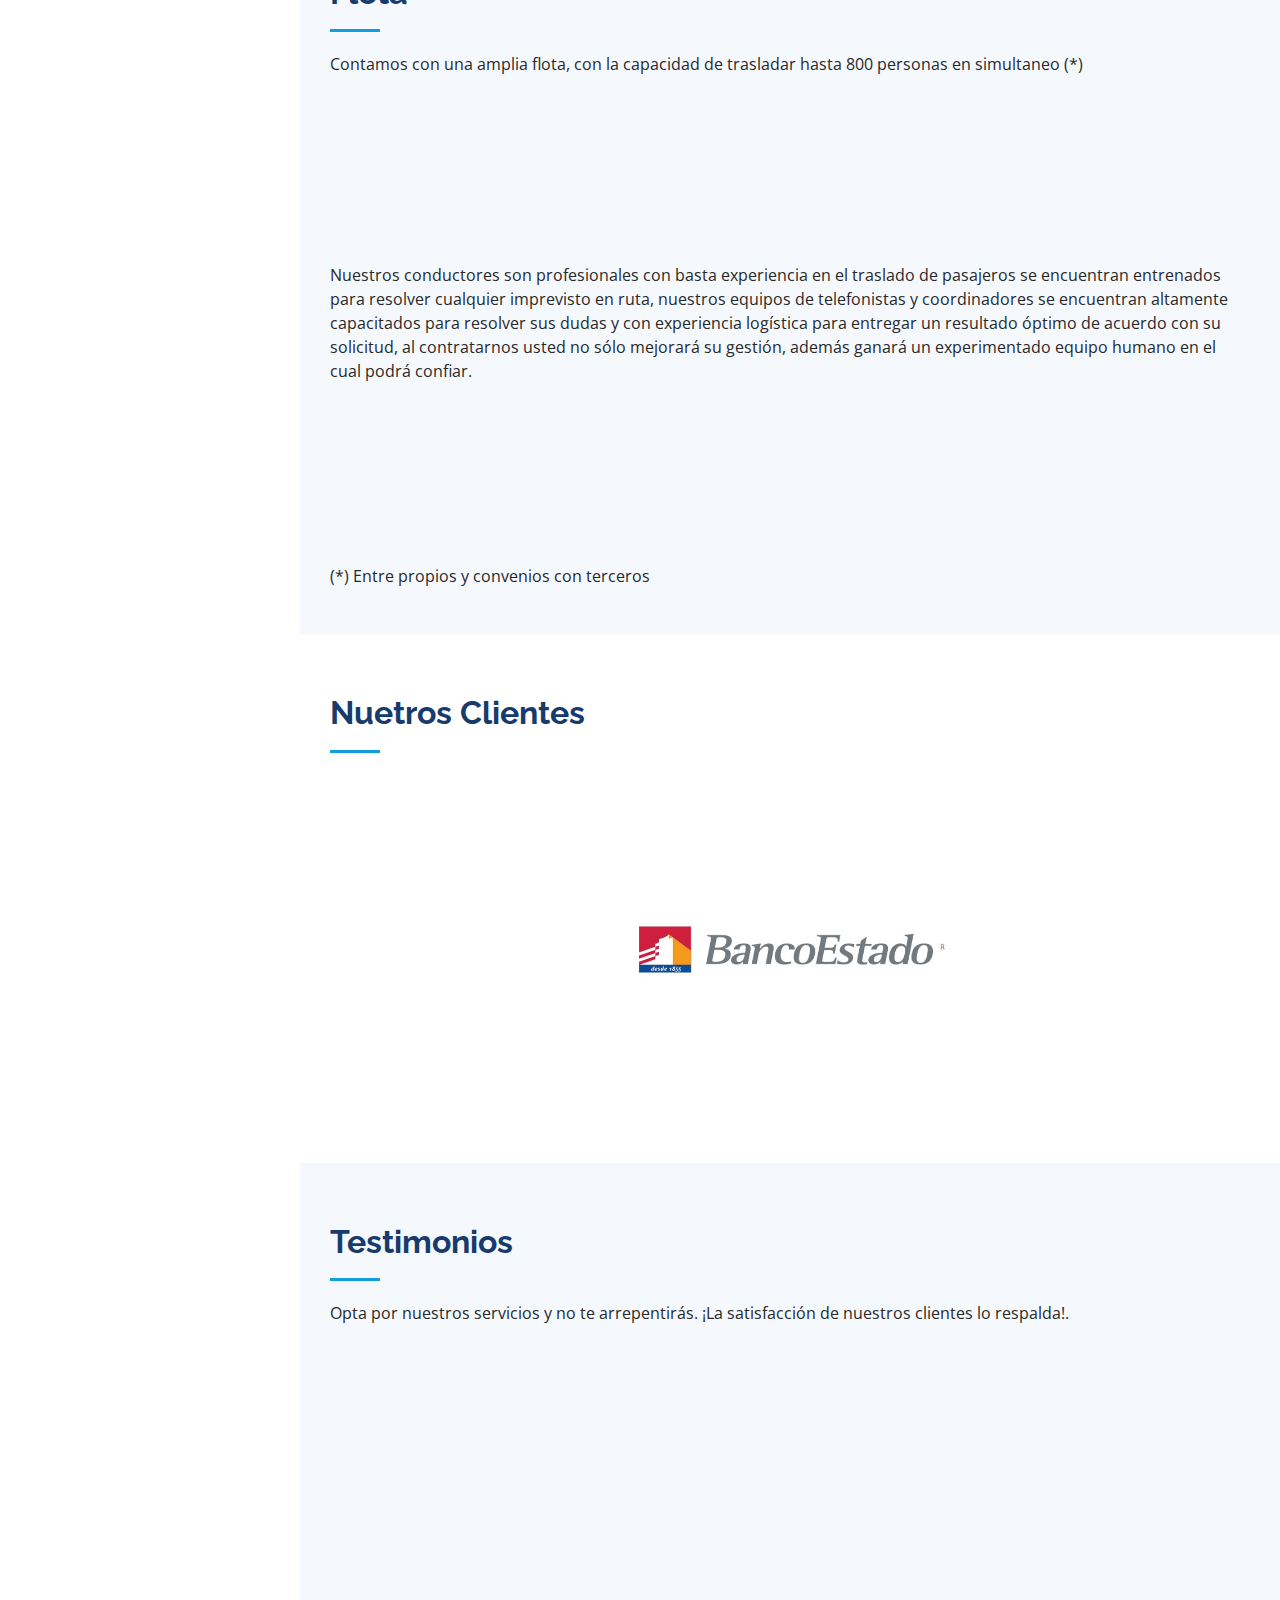
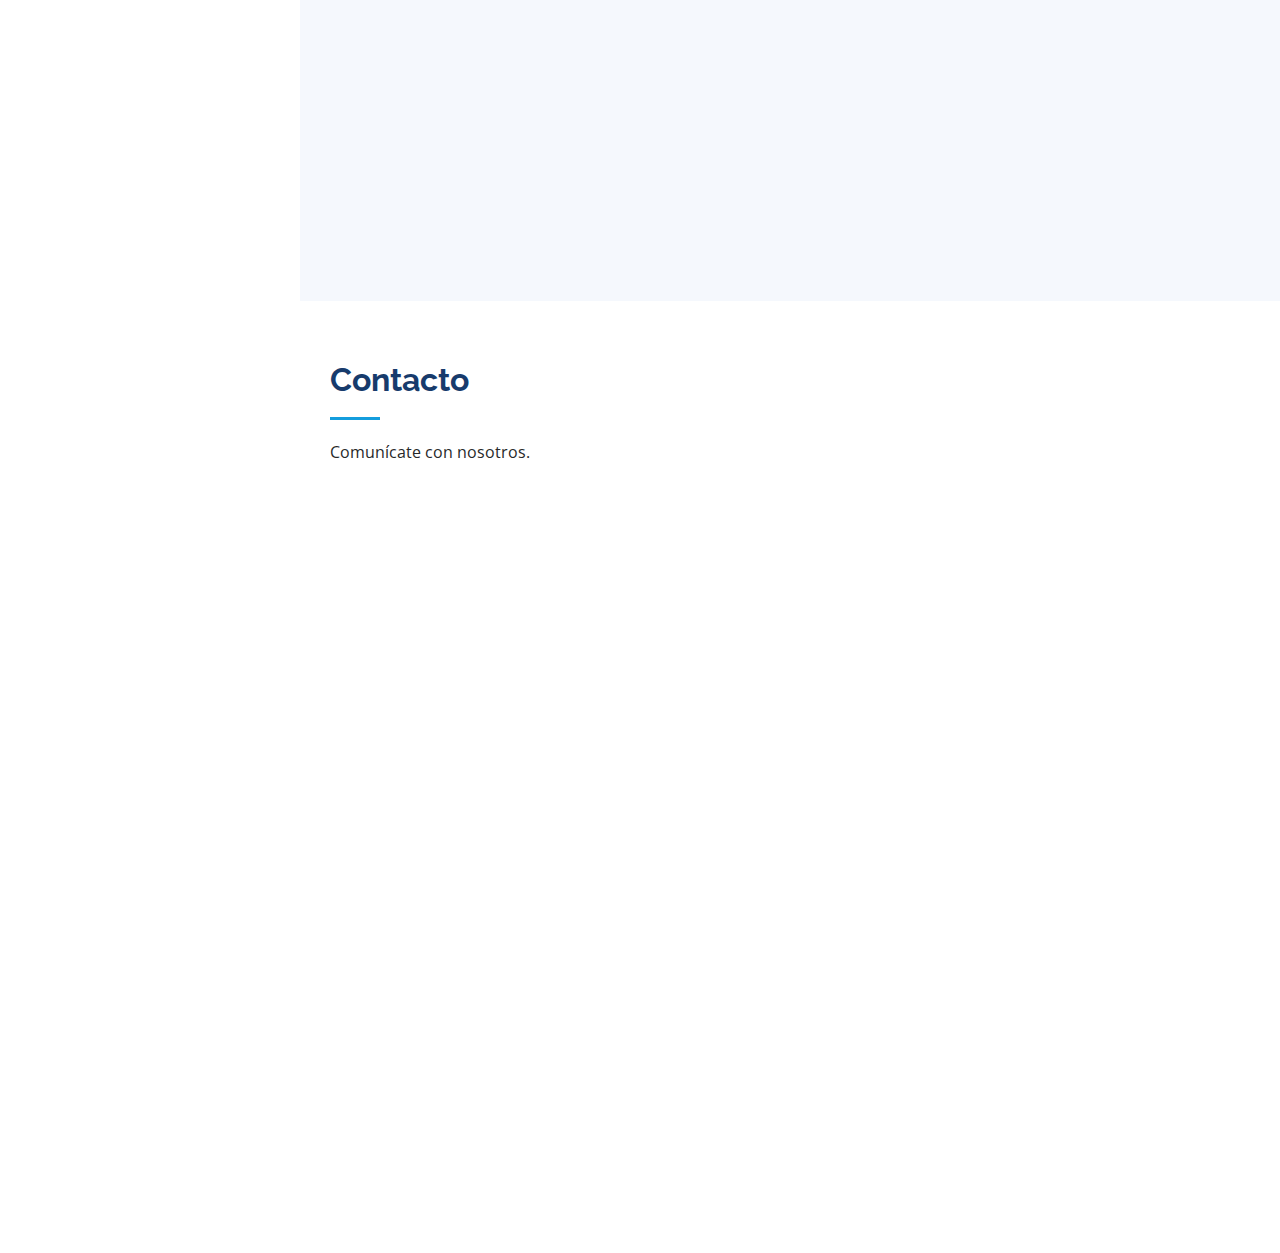
==== commit dcd5b6a9: "Add files via upload" ====
--- a/index.html
+++ b/index.html
@@ -1,651 +1,530 @@
-<!DOCTYPE html>
-<html lang="en">
-
-<head>
-  <meta charset="utf-8">
-  <meta content="width=device-width, initial-scale=1.0" name="viewport">
-
-  <title>MRM Transportes</title>
-  <meta content="" name="description">
-  <meta content="" name="keywords">
-
-  <!-- Favicons -->
-  <link href="assets/img/favicon.png" rel="icon">
-  <link href="assets/img/apple-touch-icon.png" rel="apple-touch-icon">
-
-  <!-- Google Fonts -->
-  <link href="https://fonts.googleapis.com/css?family=Open+Sans:300,300i,400,400i,600,600i,700,700i|Raleway:300,300i,400,400i,500,500i,600,600i,700,700i|Poppins:300,300i,400,400i,500,500i,600,600i,700,700i" rel="stylesheet">
-
-  <!-- Vendor CSS Files -->
-  <link href="assets/vendor/aos/aos.css" rel="stylesheet">
-  <link href="assets/vendor/bootstrap/css/bootstrap.min.css" rel="stylesheet">
-  <link href="assets/vendor/bootstrap-icons/bootstrap-icons.css" rel="stylesheet">
-  <link href="assets/vendor/boxicons/css/boxicons.min.css" rel="stylesheet">
-  <link href="assets/vendor/glightbox/css/glightbox.min.css" rel="stylesheet">
-  <link href="assets/vendor/swiper/swiper-bundle.min.css" rel="stylesheet">
-
-  <!-- Template Main CSS File -->
-  <link href="assets/css/style.css" rel="stylesheet">
-
-
-
-  <!-- Style of the plugin WhatsApp-->
-  <link rel="stylesheet" href="plugin/components/Font Awesome/css/font-awesome.min.css">
-  <link rel="stylesheet" href="plugin/whatsapp-chat-support.css">
-
-
-
-
-  <link rel="stylesheet" href="assets/css/estilo-whatsapp.css">
-
- <!-- ======= style ======= -->
-  <style>
-  .carousel-inner img {
-      margin: auto;
-    }
-  </style>
-
-</head>
-
-<body>
-  <!-- ======= Mobile nav toggle button ======= -->
-  <i class="bi bi-list mobile-nav-toggle d-xl-none"></i>
-
-  <!-- ======= Header ======= -->
-  <header id="header">
-    <div class="d-flex flex-column">
-
-      <div class="profile">
-        <img src="assets/img/Logo MRM.jpeg" alt="" class="img-fluid rounded-circle">
-        <h1 class="text-light"><a href="index.html">Transportes MRM</a></h1>
-      </div>
-
-      <nav id="navbar" class="nav-menu navbar">
-        <ul>
-          <li><a href="#hero" class="nav-link scrollto active"><i class="bx bx-home"></i> <span>Inicio</span></a></li>
-          <li><a href="#nosotros" class="nav-link scrollto"><i class="bx bx-user"></i> <span>Nosotros</span></a></li>
-          <li><a href="#servicios" class="nav-link scrollto"><i class="bx bx-server"></i> <span>Servicios</span></a></li>
-          <li><a href="#ventajas" class="nav-link scrollto"><i class="bx bx-file-blank"></i> <span>Ventajas</span></a></li>
-          <li><a href="#flota" class="nav-link scrollto"><i class="bx bx-user"></i> <span>Flota</span></a></li>
-          <li><a href="#clientes" class="nav-link scrollto"><i class="bx bx-book-content"></i> <span>Clientes</span></a></li>          
-          <li><a href="#testimonios" class="nav-link scrollto"><i class="bx bx-book-content"></i> <span>Testimonios</span></a></li>
-          <li><a href="#contacto" class="nav-link scrollto"><i class="bx bx-envelope"></i> <span>Contacto</span></a></li>
-        </ul>
-      </nav><!-- .nav-menu -->
-    </div>
-  </header><!-- End Header -->
-
-  <!-- ======= Hero Section ======= -->
-  <section id="hero" class="d-flex flex-column justify-content-center align-items-center">
-    <div class="hero-container" data-aos="fade-in">
-      <h1>Transportes MRM</h1>
-      <p><span class="typed" data-typed-items="Puntualidad, Seriedad, Seguridad, Calidad, Amabilidad, Profesionalismo, Responsabilidad"></span></p>
-
-    </div>
-  </section><!-- End Hero -->
-
-  <main id="main">
-
-    <!-- ======= Section Nosotros ======= -->
-    <section id="nosotros" class="about">
-      <div class="container">
-
-        <div class="section-title">
-          <h2>Nosotros</h2>
-          <p>Nuestra empresa nace con la finalidad de entregar un servicio responsable, seguro y de alto nivel. Nos caracterizamos por la seriedad, puntualidad y el trato personalizado a cada uno de nuestros usuarios.</p>
-        </div>
-
-        <div class="row">
-          <div class="col-lg-4" data-aos="fade-right">
-            <img src="assets/img/Logo MRM.jpeg" class="img-fluid" alt="">
-          </div>
-          <div class="col-lg-8 pt-4 pt-lg-0 content" data-aos="fade-left">
-            <h3>Nuestra Misión</h3>
-            <p class="fst-italic">
-              Proporcionar los servicios de transporte y logística del personal en el ámbito nacional de una manera profesional, cubriendo las necesidades de los clientes y 
-              proporcionando un trato personalizado para que cumplan sus objetivos.
-            </p>
-            <h3>Misión de nuestros Conductores</h3>
-            <p class="fst-italic">
-              Entregar a cada uno de nuestros clientes un servicio de transporte de pasajeros seguro, eficiente y personalizado, respetando las normativas legales vigentes y 
-              cumpliendo con los estándares del servicio comprometidos.
-            </p>
-            <h3>Nuestra Visión</h3>
-            <p class="fst-italic">
-              Nuestra visión se fundamenta en la clara intención de convertirnos en un socio estratégico y confiable para cada uno de nuestros clientes, aportando profesionalismo, 
-              seriedad y responsabilidad en el cumplimiento de cada uno de los requerimientos solicitados. Con ello, pretendemos satisfacer ampliamente sus necesidades y dentro de lo 
-              posible, superar sus expectativas. Queremos situarnos en el liderazgo absoluto del transporte de pasajeros en Chile, y con ello, convertirnos en una empresa de 
-              excelencia operacional reconocida a nivel nacional, logrando asociaciones de largo plazo con cada uno de nuestros clientes que nos permitan un crecimiento sostenido 
-              en el tiempo y rentabilizar las operaciones.
-            </p>
-          </div>
-        </div>
-
-        <div class="row content mt-5">
-          <div class="row">
-          <p>Somos una empresa nacional con una amplia experiencia en el rubro de transporte de pasajeros, profesionales y asistentes siempre disponibles en caso de alguna falla, 
-            personal en comunicación permanente con cada conductor en ruta, además de un software de gestión de respaldo para programación de rutas y pautas de mantenimiento</p>
-            <div class="col-lg-6">
-              <ul>
-                <li><i class="bi bi-chevron-right"></i> <strong>Razón Social:</strong> <span>Transportes MRM Spa</span></li>
-                <li><i class="bi bi-chevron-right"></i> <strong>Representante Legal:</strong> <span>Maximiliano Rodríguez Murga</span></li>
-              </ul>
-            </div>
-            <div class="col-lg-6">
-              <ul>
-                <li><i class="bi bi-chevron-right"></i> <strong>Dirección:</strong> <span>Calama # 8458, La Cisterna</span></li>
-                <li><i class="bi bi-chevron-right"></i> <strong>Contacto:</strong> <span>+59 9 95396017</span></li>
-              </ul>
-            </div>
-          </div>
-        </div>
-
-      </div>
-    </section><!-- End Nosotros Section -->
-
-    <!-- ======= Section - Servicios ======= -->
-    <section id="servicios" class="services section-bg">
-      <div class="container">
-
-        <div class="section-title">
-          <h2>Servicios</h2>
-          <p> </p>
-        </div>
-
-        <div class="row">
-          <div class="col-lg-4 col-md-6 icon-box" data-aos="fade-up">
-            <div class="icon"><i class="bi bi-briefcase"></i></div>
-            <h4 class="title"><a href="">Transporte de Pasajeros</a></h4>
-            <p class="description">Ofrecemos servicios de traslado de personal para empresas en convenio y particulares.</p>
-          </div>
-          <div class="col-lg-4 col-md-6 icon-box" data-aos="fade-up" data-aos-delay="100">
-            <div class="icon"><i class="bi bi-card-checklist"></i></div>
-            <h4 class="title"><a href="">Traslado de Ejecutivos</a></h4>
-            <p class="description">Buscamos satisfacer las necesidades de las empresas en el traslado de sus ejecutivos y clientes particulares.</p>
-          </div>
-          <div class="col-lg-4 col-md-6 icon-box" data-aos="fade-up" data-aos-delay="200">
-            <div class="icon"><i class="bi bi-bar-chart"></i></div>
-            <h4 class="title"><a href="">Traslados al Aeropuerto</a></h4>
-            <p class="description">Ofrecemos servicios de traslado de pasajeros desde y hacia el aeropuerto de Santiago Arturo Merino Benítez.</p>
-          </div>
-          <div class="col-lg-4 col-md-6 icon-box" data-aos="fade-up" data-aos-delay="300">
-            <div class="icon"><i class="bi bi-binoculars"></i></div>
-            <h4 class="title"><a href="">Traslado para Eventos</a></h4>
-            <p class="description">Ofrecemos servicios de traslado de personal para empresas o personas particulares a eventos, exposiciones o fiestas.</p>
-          </div>
-          <div class="col-lg-4 col-md-6 icon-box" data-aos="fade-up" data-aos-delay="400">
-            <div class="icon"><i class="bi bi-brightness-high"></i></div>
-            <h4 class="title"><a href="">Viajes a la Nieve</a></h4>
-            <p class="description">Viajes a la nieve dentro y fuera de Santiago</p>
-          </div>
-          <div class="col-lg-4 col-md-6 icon-box" data-aos="fade-up" data-aos-delay="500">
-            <div class="icon"><i class="bi bi-calendar4-week"></i></div>
-            <h4 class="title"><a href="">Traslados al Casino</a></h4>
-            <p class="description">Ofrecemos servicios de traslado desde y hacia casinos: Sun Monticello y Enjoy</p>
-          </div>
-        </div>
-
-      </div>
-    </section><!-- End Servicios Section -->
-
-    <!-- ======= Section - Ventajas ======= -->
-    <section id="ventajas" class="resume">
-      <div class="container">
-
-        <div class="section-title">
-          <h2>Ventajas de Elegirnos</h2>
-          <p>Potenciando el éxito empresarial desde 2008. Con un historial que abarca más de 2 millones de viajes realizados, nuestra experiencia 
-            sobresale en diversos modelos de negocios vinculados a servicios de transporte de personal. Hemos demostrado la implementación exitosa de estas soluciones, 
-            adaptándonos a las necesidades específicas de nuestros clientes a lo largo de varios años. Descubre cómo nuestras operaciones destacan para impulsar el crecimiento 
-            y la eficiencia de tu empresa.</p>
-        </div>
-
-        <div class="row">
-          <div class="col-lg-6" data-aos="fade-up">
-
-            <h3 class="resume-title">Valor Agregado</h3>
-            <div class="resume-item"><!-- GPS cambiar-->
-              <h4>GPS</h4> 
-              <p><em>Monitoreo en tiempo real de los viajes</em></p>
-              <p>Nuestros conductores, altamente calificados y sometidos a formación continua, se comprometen a proporcionar un servicio de alta calidad y responsabilidad. 
-                Visten uniformes corporativos y cuentan con teléfonos móviles adicionales para una comunicación directa con todo el personal de la empresa. 
-                Cada vehículo está individualizado con un número interno para una mejor identificación de la flota, y dispone de un dispositivo GPS que permite un monitoreo 
-                constante para asegurar la eficiencia de las rutas.</p> 
-            </div>
-            <div class="resume-item"><!-- Seguros-->
-              <h4>Seguros</h4> 
-              <p><em>Seguridad en el trayecto para el conductor y pasajeros</em></p> 
-                <p>Nuestra flota de vehículos está respaldada por seguros de asientos, decreto 80, responsabilidad civil y cobertura por daños a terceros en caso de accidentes. 
-                  Cabe destacar que mantenemos una baja tasa de siniestralidad</p>
-            </div>
-            <div class="resume-item"><!-- Rapidez-->
-              <h4>Rapidez</h4> 
-              <p><em>Respuesta rápida ante cualquier inconveniente.</em></p> 
-                <p>Contamos con vehículos de respaldo para garantizar siempre el traslado seguro de su personal.</p>
-            </div>
-          </div>
-       
-          <div class="col-lg-6" data-aos="fade-up" data-aos-delay="100">
-            <h3 class="resume-title">Gestión</h3>
-            <div class="resume-item"><!-- Tarifa-->
-              <h4>Tarifa</h4>  
-              <p><em>Tarifas fijas</em></p>
-              <p>Nuestras tarifas son fijas y no incluyen cargos adicionales por TAG, estacionamientos ni kilometraje</p>
-            </div>
-            <div class="resume-item"><!-- Atención al Cliente-->
-              <h4>Atención al Cliente</h4>
-              <p><em>Operador Disponible</em></p>
-              <p>Asignamos un coordinador para cada cliente, quien entiende las necesidades de su empresa.</p>
-            </div>
-            <div class="resume-item"><!-- Servicio 24/7-->
-              <h4>Servicio 24/7</h4>  
-              <p><em>Operador Disponible</em></p>
-              <p>Operamos de forma ininterrumpida las 24 horas, los 7 días de la semana, durante todo el año.</p>
-            </div>
-            <div class="resume-item"><!-- Conductores-->
-              <h4>Conductores</h4>  
-              <p><em>Profesionalismo</em></p>
-              <p>Conductores altamente capacitados y dedicados, con una fuerte vocación de servicio hacia los pasajeros.</p>
-            </div>
-          </div>
-        </div>
-
-      </div>
-    </section><!-- End Ventajas Section -->
- 
-    <!-- ======= Section - Flota ======= -->
-    <section id="flota" class="facts section-bg">
-      <div class="container">
-
-        <div class="section-title">
-          <h2>Flota</h2>
-          <p>Contamos con una amplia flota, con la capacidad de trasladar hasta 800 personas en simultaneo (*)</p>
-        </div>
-
-        <div class="row no-gutters">
-
-          <div class="col-lg-3 col-md-6 d-md-flex align-items-md-stretch" data-aos="fade-up">
-            <div class="count-box">
-              <i class="bi bi-emoji-smile"></i>
-              <span data-purecounter-start="0" data-purecounter-end="70" data-purecounter-duration="1" class="purecounter"></span>
-              <p><strong>Van</strong> 8 - 10 - 11 pax</p>
-            </div>
-          </div>
-
-          <div class="col-lg-3 col-md-6 d-md-flex align-items-md-stretch" data-aos="fade-up" data-aos-delay="100">
-            <div class="count-box">
-              <i class="bi bi-journal-richtext"></i>
-              <span data-purecounter-start="0" data-purecounter-end="50" data-purecounter-duration="1" class="purecounter"></span>
-              <p><strong>Buses</strong> 44 - 45 pax</p>
-            </div>
-          </div>
-
-          <div class="col-lg-3 col-md-6 d-md-flex align-items-md-stretch" data-aos="fade-up" data-aos-delay="200">
-            <div class="count-box">
-              <i class="bi bi-headset"></i>
-              <span data-purecounter-start="0" data-purecounter-end="40" data-purecounter-duration="1" class="purecounter"></span>
-              <p><strong>Minibuses</strong> 15 - 19 pax</p>
-            </div>
-          </div>
-
-          <div class="col-lg-3 col-md-6 d-md-flex align-items-md-stretch" data-aos="fade-up" data-aos-delay="300">
-            <div class="count-box">
-              <i class="bi bi-people"></i>
-              <span data-purecounter-start="0" data-purecounter-end="50" data-purecounter-duration="1" class="purecounter"></span>
-              <p><strong>SUV</strong> 6 pax</p>
-            </div>
-          </div>
-
-        </div>
-
-        <div class="row">
-          <p>Nuestros conductores son profesionales con basta experiencia en el traslado de pasajeros se encuentran entrenados para resolver cualquier imprevisto en ruta, 
-            nuestros equipos de telefonistas y coordinadores se encuentran altamente capacitados para resolver sus dudas y con experiencia logística para entregar un 
-            resultado óptimo de acuerdo con su solicitud, al contratarnos usted no sólo mejorará su gestión, además ganará un experimentado equipo humano en el cual podrá confiar.</p>
-        </div>
-
-        <div class="row portfolio-container" data-aos="fade-up" data-aos-delay="100">
-
-          <div class="col-lg-3 col-md-6 portfolio-item">
-            <div class="portfolio-wrap">
-              <img src="assets/img/1.jpg" class="img-fluid" alt="">
-            </div>
-          </div>
-
-          <div class="col-lg-3 col-md-6 portfolio-item">
-            <div class="portfolio-wrap">
-              <img src="assets/img/2.jpg" class="img-fluid" alt="">
-            </div>
-          </div>
-
-          <div class="col-lg-3 col-md-6 portfolio-item">
-            <div class="portfolio-wrap">
-              <img src="assets/img/3.jpg" class="img-fluid" alt="">
-            </div>
-          </div>
-
-          <div class="col-lg-3 col-md-6 portfolio-item">
-            <div class="portfolio-wrap">
-              <img src="assets/img/4.jpg" class="img-fluid" alt="">
-            </div>
-          </div>
-        </div>
-       <p>(*) Entre propios y convenios con terceros</p>
-        
-      </div>
-    </section><!-- End Flota Section -->
- 
-    <!-- ======= Section - Clientes ======= -->
-    <section id="clientes" class="portfolio">
-      <div class="container">
-
-        <div class="section-title">
-          <h2>Nuetros Clientes</h2>
-        </div>       
-
-          <!-- Carousel -->
-        <div id="autos" class="carousel carousel-dark slide" data-bs-ride="carousel" data-bs-interval="500">
-
-          <!-- Indicators/dots -->
-          <div class="carousel-indicators">
-            <button type="button" data-bs-target="#autos" data-bs-slide-to="0" class="active"></button>
-            <button type="button" data-bs-target="#autos" data-bs-slide-to="1"></button>
-            <button type="button" data-bs-target="#autos" data-bs-slide-to="2"></button>
-            <button type="button" data-bs-target="#autos" data-bs-slide-to="3"></button>
-            <button type="button" data-bs-target="#autos" data-bs-slide-to="4"></button>
-            <button type="button" data-bs-target="#autos" data-bs-slide-to="5"></button>
-            <button type="button" data-bs-target="#autos" data-bs-slide-to="6"></button>
-            <button type="button" data-bs-target="#autos" data-bs-slide-to="7"></button>
-            <button type="button" data-bs-target="#autos" data-bs-slide-to="8"></button>
-            <button type="button" data-bs-target="#autos" data-bs-slide-to="9"></button>
-          </div>
-          
-          <!-- The slideshow/carousel -->
-          <div class="carousel-inner">
-            <div class="carousel-item active">
-              <img src="assets/img/portfolio/portfolio-1.jpg" alt="SUV" class="d-block" width="450px" height="300px">
-            </div>
-            <div class="carousel-item imgnormalizada ">
-              <img src="assets/img/portfolio/portfolio-2.jpg" alt="VAN" class="d-block" width="450px" height="300px">
-            </div>
-            <div class="carousel-item">
-              <img src="assets/img/portfolio/portfolio-3.jpg" alt="Minibus" class="d-block" width="450px" height="300px">
-            </div>
-            <div class="carousel-item">
-              <img src="assets/img/portfolio/portfolio-4.jpg" alt="Bus" class="d-block" width="450px" height="300px">
-            </div>
-            <div class="carousel-item">
-              <img src="assets/img/portfolio/portfolio-5.jpg" alt="Bus" class="d-block" width="450px" height="300px">
-            </div>
-            <div class="carousel-item">
-              <img src="assets/img/portfolio/portfolio-6.jpg" alt="Bus" class="d-block" width="450px" height="300px">
-            </div>
-            <div class="carousel-item">
-              <img src="assets/img/portfolio/portfolio-7.jpg" alt="Bus" class="d-block" width="450px" height="300px">
-            </div>
-            <div class="carousel-item">
-              <img src="assets/img/portfolio/portfolio-8.jpg" alt="Bus" class="d-block" width="450px" height="300px">
-            </div>
-            <div class="carousel-item">
-              <img src="assets/img/portfolio/portfolio-9.jpg" alt="Bus" class="d-block" width="450px" height="300px">
-            </div>
-          </div>
-          
-        </div>
-       
-
-      </div>
-    </section><!-- End Clientes Section -->
-
-    <!-- ======= Section - Testimonios ======= -->
-    <section id="testimonios" class="testimonials section-bg">
-      <div class="container">
-
-        <div class="section-title">
-          <h2>Testimonios</h2>
-          <p>Opta por nuestros servicios y no te arrepentirás. ¡La satisfacción de nuestros clientes lo respalda!.</p>
-        </div>
-
-        <div class="testimonials-slider swiper" data-aos="fade-up" data-aos-delay="100">
-          <div class="swiper-wrapper">
-
-            <div class="swiper-slide">
-              <div class="testimonial-item" data-aos="fade-up">
-                <p>
-                  <i class="bx bxs-quote-alt-left quote-icon-left"></i>
-                  Durante los tres años trabajando con ellos, nuestra empresa ha sido testigo de su dedicación, responsabilidad y compromiso con la calidad en todos los 
-                  servicios de traslado proporcionados. Su destacado servicio se caracteriza por su puntualidad, eficiencia y disponibilidad, lo que ha contribuido 
-                  significativamente al funcionamiento fluido de nuestra empresa.
-                  <i class="bx bxs-quote-alt-right quote-icon-right"></i>
-                </p> 
-                <h3>Rodrigo Acevedo</h3>
-                <h4>Gerente de Operaciones - Dominó</h4>
-              </div>
-            </div><!-- Fin Testimonio Domino-->
-
-            <div class="swiper-slide">
-              <div class="testimonial-item" data-aos="fade-up" data-aos-delay="100">
-                <p>
-                  <i class="bx bxs-quote-alt-left quote-icon-left"></i>
-                  Basándome en nuestra experiencia de seis años con la empresa, puedo afirmar que son un negocio comprometido con el sector del transporte y 
-                  ofrecen servicios de alta calidad, brindando seguridad y confiabilidad.
-                  <i class="bx bxs-quote-alt-right quote-icon-right"></i>
-                </p>
-                <h3>Paola Ferrando Yañez</h3>
-                <h4>Sub Gerente de Desarrollo Organizacional - Banco Internacional</h4>
-              </div>
-            </div><!-- Fin Testimonio Banco Internacional-->
-
-            <div class="swiper-slide">
-              <div class="testimonial-item" data-aos="fade-up" data-aos-delay="200">
-                <p>
-                  <i class="bx bxs-quote-alt-left quote-icon-left"></i>
-                  Dada la experiencia impecable que hemos tenido con MRM, no tengo ninguna duda en afirmar que son la mejor opción en el mercado para 
-                  proporcionar a su empresa el servicio de traslado de pasajeros.
-                  <i class="bx bxs-quote-alt-right quote-icon-right"></i>
-                </p>
-                <h3>Daniel Leiton</h3>
-                <h4>Gerente de Administración - Acalis Errázuriz</h4>
-              </div>
-            </div><!-- Fin Testimonio Acalis-->
-
-          </div>
-          <div class="swiper-pagination"></div>
-        </div>
-
-      </div>
-    </section><!-- End Testimonials Section -->
-
-    <!-- ======= Section - Contacto ======= -->
-    <section id="contacto" class="contact">
-      <div class="container">
-
-        <div class="section-title">
-          <h2>Contacto</h2>
-          <p>Comunícate con nosotros.</p>
-        </div>
-
-        <div class="row" data-aos="fade-in">
-
-          <div class="col-lg-5 d-flex align-items-stretch">
-            <div class="info">
-              <div class="address">
-                <i class="bi bi-geo-alt"></i>
-                <h4>Ubicación:</h4>
-                <p>Calama # 8458, La Cisterna, Santiago, Chile</p>
-              </div>
-
-              <div class="email">
-                <i class="bi bi-envelope"></i>
-                <h4>Correo:</h4>
-                <p>m.rod.mg@gmail.com</p>
-              </div>
-
-              <div class="phone">
-                <i class="bi bi-phone"></i>
-                <h4>Call:</h4>
-                <p>+59 9 95396017</p>
-              </div>
-
-              <iframe src="https://www.google.com/maps/embed?pb=!1m18!1m12!1m3!1d3325.7913522109334!2d-70.6604194!3d-33.532810000000005!2m3!1f0!2f0!3f0!3m2!1i1024!2i768!4f13.1!3m3!1m2!1s0x9662daf889ce5585%3A0xcbba440bcab9a725!2sCalama%208458%2C%207980549%20La%20Cisterna%2C%20Regi%C3%B3n%20Metropolitana!5e0!3m2!1ses-419!2scl!4v1703784280552!5m2!1ses-419!2scl" frameborder="0" style="border:0; width: 100%; height: 290px;" allowfullscreen></iframe>
-            </div>
-
-          </div>
-
-          <div class="col-lg-7 mt-5 mt-lg-0 d-flex align-items-stretch">
-            <form action="forms/contact.php" method="post" role="form" class="php-email-form">
-              <div class="row">
-                <div class="form-group col-md-6">
-                  <label for="name">Tu nombre</label>
-                  <input type="text" name="name" class="form-control" id="name" required>
-                </div>
-                <div class="form-group col-md-6">
-                  <label for="name">Tu correo</label>
-                  <input type="email" class="form-control" name="email" id="email" required>
-                </div>
-              </div>
-              <div class="form-group">
-                <label for="name">Asunto</label>
-                <input type="text" class="form-control" name="subject" id="subject" required>
-              </div>
-              <div class="form-group">
-                <label for="name">Mensaje</label>
-                <textarea class="form-control" name="message" rows="10" required></textarea>
-              </div>
-              <div class="my-3">
-                <div class="loading">Loading</div>
-                <div class="error-message"></div>
-                <div class="sent-message">Tu mensaje ha sido enviado. ¡Gracias!</div>
-              </div>
-              <div class="text-center"><button type="submit">Enviar mensaje</button></div>
-            </form>
-          </div>
-
-        </div>
-
-      </div>
-    </section><!-- End Contact Section -->
-
-  </main><!-- End #main -->
-
-  <!-- ======= Footer ======= -->
-  <footer id="footer">
-    <div class="container">
-      <div class="copyright">
-        &copy; Copyright 2024 <strong><span>MRM</span></strong>
-      </div>
-      <div class="credits">
-        <!-- All the links in the footer should remain intact. -->
-        <!-- You can delete the links only if you purchased the pro version. -->
-        <!-- Licensing information: https://bootstrapmade.com/license/ -->
-        <!-- Purchase the pro version with working PHP/AJAX contact form: https://bootstrapmade.com/iportfolio-bootstrap-portfolio-websites-template/ -->
-        Designed by <a href="https://bootstrapmade.com/">BootstrapMade</a>
-      </div>
-    </div>
-  </footer><!-- End  Footer -->
-
-  <!-- ======= Boton Flecha Up ======= -->
-  <a href="#" class="back-to-top d-flex align-items-center justify-content-center">
-    <i class="bi bi-arrow-up-short"></i>
-  </a>  <!-- End  Boton Flecha Up -->
-
-
-
-
-
-
-  <!-- ======= Boton Flotante Whatsapp ======= -->
-  
-  <!--  Con este link va directo al whatsapp
-    https://web.whatsapp.com/send?phone=56973720953&text=Hola!%20Necesito%20una%20cotizaci%C3%B3n-->
-
-  <div class="container-boton">
-    <a href="https://api.whatsapp.com/send?phone=56973720953&text=Hola!%20Necesito%20una%20cotizaci%C3%B3n" target="_blank">
-        <img class="boton" src="assets/img/iconoWhatsapp.png" alt="">
-    </a>
-  </div><!-- End Boton Flotante Whatsapp -->
-
-
-
-
-  <!-- Vendor JS Files -->
-  <script src="assets/vendor/purecounter/purecounter_vanilla.js"></script>
-  <script src="assets/vendor/aos/aos.js"></script>
-  <script src="assets/vendor/bootstrap/js/bootstrap.bundle.min.js"></script>
-  <script src="assets/vendor/glightbox/js/glightbox.min.js"></script>
-  <script src="assets/vendor/isotope-layout/isotope.pkgd.min.js"></script>
-  <script src="assets/vendor/swiper/swiper-bundle.min.js"></script>
-  <script src="assets/vendor/typed.js/typed.umd.js"></script>
-  <script src="assets/vendor/waypoints/noframework.waypoints.js"></script>
-  <script src="assets/vendor/php-email-form/validate.js"></script>
-
-  <!-- Template Main JS File -->
-  <script src="assets/js/main.js"></script>
-
-
-
-
-
-
-
-
-
-
-   <!-- Button WhatsApp Plugin Structure -->
-  <div class="whatsapp_chat_support wcs_fixed_right" id="button-w">
-    <div class="wcs_button_label">
-      Contáctanos
-    </div>  
-    <div class="wcs_button wcs_button_circle">
-        <span class="fa fa-whatsapp"></span>
-    </div>  
- 
-    <div class="wcs_popup">
-      <div class="wcs_popup_close">
-        <span class="fa fa-close"></span>
-      </div>
-      <div class="wcs_popup_header">
-        <span class="fa fa-whatsapp"></span>
-        <strong>¡Hablemos!</strong>
-        
-        <div class="wcs_popup_header_description">¿Necesitas ayuda? Chatea con nosotros en WhatsApp</div>
-
-        </div>  
-        <!-- MAXI: 56995396017 -->
-        <div class="wcs_popup_input" 
-            data-number="56973720953"
-            data-availability='{ 
-              "monday":"07:00-22:30", 
-              "tuesday":"07:00-22:30", 
-              "wednesday":"07:00-22:30", 
-              "thursday":"07:00-22:30", 
-              "friday":"07:00-22:30", 
-              "saturday":"09:00-18:30", 
-              "sunday":"09:00-22:30" }'>
-            <input type="text" placeholder="Hola!" />
-            <i class="fa fa-play"></i>
-        </div>
-        <div class="wcs_popup_avatar">
-          <!-- <img src="https://avatars.githubusercontent.com/janl?s=180" alt=""> -->           
-            <img src="assets/img/telefonista.jpg" alt="">
-        </div>
-    </div>
-  </div>
-
-
-    <!-- jQuery 1.8+ -->
-<script src="plugin/components/jQuery/jquery-1.11.3.min.js"></script>
-    <!-- Plugin JS file -->
-<script src="plugin/components/moment/moment.min.js"></script>
-<script src="plugin/components/moment/moment-timezone-with-data.min.js"></script> <!-- spanish language (es) -->
-<script src="plugin/whatsapp-chat-support.js"></script>
-<script>
-   $('#button-w').whatsappChatSupport({
-        defaultMsg : 'Hola!', //Hola! necesito cotizar un servicio
-    });
-</script>
-
-
-</body>
-
+<!DOCTYPE html>
+<html lang="en">
+
+<head>
+  <meta charset="utf-8">
+  <meta content="width=device-width, initial-scale=1.0" name="viewport">
+
+  <title>MRM Transportes</title>
+  <meta content="" name="description">
+  <meta content="" name="keywords">
+
+  <!-- Favicons -->
+  <link href="assets/img/favicon.png" rel="icon">
+  <link href="assets/img/apple-touch-icon.png" rel="apple-touch-icon">
+
+  <!-- Google Fonts -->
+  <link href="https://fonts.googleapis.com/css?family=Open+Sans:300,300i,400,400i,600,600i,700,700i|Raleway:300,300i,400,400i,500,500i,600,600i,700,700i|Poppins:300,300i,400,400i,500,500i,600,600i,700,700i" rel="stylesheet">
+
+  <!-- Vendor CSS Files -->
+  <link href="assets/vendor/aos/aos.css" rel="stylesheet">
+  <link href="assets/vendor/bootstrap/css/bootstrap.min.css" rel="stylesheet">
+  <link href="assets/vendor/bootstrap-icons/bootstrap-icons.css" rel="stylesheet">
+  <link href="assets/vendor/boxicons/css/boxicons.min.css" rel="stylesheet">
+  <link href="assets/vendor/glightbox/css/glightbox.min.css" rel="stylesheet">
+  <link href="assets/vendor/swiper/swiper-bundle.min.css" rel="stylesheet">
+
+  <!-- Template Main CSS File -->
+  <link href="assets/css/style.css" rel="stylesheet">
+
+
+
+  <!-- Style of the plugin WhatsApp-->
+  <link rel="stylesheet" href="plugin/components/Font Awesome/css/font-awesome.min.css">
+  <link rel="stylesheet" href="plugin/whatsapp-chat-support.css">
+
+
+
+
+  <link rel="stylesheet" href="assets/css/estilo-whatsapp.css">
+
+ <!-- ======= style ======= -->
+  <style>
+  .carousel-inner img {
+      margin: auto;
+    }
+  </style>
+
+</head>
+
+<body>
+  <!-- ======= Mobile nav toggle button ======= -->
+  <i class="bi bi-list mobile-nav-toggle d-xl-none"></i>
+
+  <!-- ======= Header ======= -->
+  <header id="header">
+    <div class="d-flex flex-column">
+
+      <div class="profile">
+        <img src="assets/img/Logo MRM.jpeg" alt="" class="img-fluid rounded-circle">
+        <h1 class="text-light"><a href="index.html">Transportes MRM</a></h1>
+      </div>
+
+      <nav id="navbar" class="nav-menu navbar">
+        <ul>
+          <li><a href="#hero" class="nav-link scrollto active"><i class="bx bx-home"></i> <span>Inicio</span></a></li>
+          <li><a href="#servicios" class="nav-link scrollto"><i class="bx bx-server"></i> <span>Servicios</span></a></li>
+          <li><a href="#flota" class="nav-link scrollto"><i class="bx bx-user"></i> <span>Flota</span></a></li>
+          <li><a href="#clientes" class="nav-link scrollto"><i class="bx bx-book-content"></i> <span>Clientes</span></a></li>          
+          <li><a href="#testimonios" class="nav-link scrollto"><i class="bx bx-book-content"></i> <span>Testimonios</span></a></li>
+          <li><a href="#contacto" class="nav-link scrollto"><i class="bx bx-envelope"></i> <span>Contacto</span></a></li>
+          <li><a href="nosotros.html" class="nav-link scrollto"><i class="bx bx-user"></i> <span>Sobre Nosotros</span></a></li>
+        </ul>
+      </nav><!-- .nav-menu -->
+    </div>
+  </header><!-- End Header -->
+
+  <!-- ======= Hero Section ======= -->
+  <section id="hero" class="d-flex flex-column justify-content-center align-items-center">
+    <div class="hero-container" data-aos="fade-in">
+      <h1>Transportes MRM</h1>
+      <p><span class="typed" data-typed-items="Puntualidad, Seriedad, Seguridad, Calidad, Amabilidad, Profesionalismo, Responsabilidad"></span></p>
+
+    </div>
+  </section><!-- End Hero -->
+
+  <main id="main">
+
+    <!-- ======= Section - Servicios ======= -->
+    <section id="servicios" class="services">
+      <div class="container">
+
+        <div class="section-title">
+          <h2>Servicios</h2>
+          <p> </p>
+        </div>
+
+        <div class="row">
+          <div class="col-lg-4 col-md-6 icon-box" data-aos="fade-up">
+            <div class="icon"><i class="bi bi-briefcase"></i></div>
+            <h4 class="title"><a href="">Transporte de Pasajeros</a></h4>
+            <p class="description">Ofrecemos servicios de traslado de personal para empresas en convenio y particulares.</p>
+          </div>
+          <div class="col-lg-4 col-md-6 icon-box" data-aos="fade-up" data-aos-delay="100">
+            <div class="icon"><i class="bi bi-card-checklist"></i></div>
+            <h4 class="title"><a href="">Traslado de Ejecutivos</a></h4>
+            <p class="description">Buscamos satisfacer las necesidades de las empresas en el traslado de sus ejecutivos y clientes particulares.</p>
+          </div>
+          <div class="col-lg-4 col-md-6 icon-box" data-aos="fade-up" data-aos-delay="200">
+            <div class="icon"><i class="bi bi-bar-chart"></i></div>
+            <h4 class="title"><a href="">Traslados al Aeropuerto</a></h4>
+            <p class="description">Ofrecemos servicios de traslado de pasajeros desde y hacia el aeropuerto de Santiago Arturo Merino Benítez.</p>
+          </div>
+          <div class="col-lg-4 col-md-6 icon-box" data-aos="fade-up" data-aos-delay="300">
+            <div class="icon"><i class="bi bi-binoculars"></i></div>
+            <h4 class="title"><a href="">Traslado para Eventos</a></h4>
+            <p class="description">Ofrecemos servicios de traslado de personal para empresas o personas particulares a eventos, exposiciones o fiestas.</p>
+          </div>
+          <div class="col-lg-4 col-md-6 icon-box" data-aos="fade-up" data-aos-delay="400">
+            <div class="icon"><i class="bi bi-brightness-high"></i></div>
+            <h4 class="title"><a href="">Viajes a la Nieve</a></h4>
+            <p class="description">Viajes a la nieve dentro y fuera de Santiago</p>
+          </div>
+          <div class="col-lg-4 col-md-6 icon-box" data-aos="fade-up" data-aos-delay="500">
+            <div class="icon"><i class="bi bi-calendar4-week"></i></div>
+            <h4 class="title"><a href="">Traslados al Casino</a></h4>
+            <p class="description">Ofrecemos servicios de traslado desde y hacia casinos: Sun Monticello y Enjoy</p>
+          </div>
+        </div>
+
+      </div>
+    </section><!-- End Servicios Section -->
+ 
+    <!-- ======= Section - Flota ======= -->
+    <section id="flota" class="facts section-bg">
+      <div class="container">
+
+        <div class="section-title">
+          <h2>Flota</h2>
+          <p>Contamos con una amplia flota, con la capacidad de trasladar hasta 800 personas en simultaneo (*)</p>
+        </div>
+
+        <div class="row no-gutters">
+
+          <div class="col-lg-3 col-md-6 d-md-flex align-items-md-stretch" data-aos="fade-up">
+            <div class="count-box">
+              <i class="bi bi-emoji-smile"></i>
+              <span data-purecounter-start="0" data-purecounter-end="70" data-purecounter-duration="1" class="purecounter"></span>
+              <p><strong>Van</strong> 8 - 10 - 11 pax</p>
+            </div>
+          </div>
+
+          <div class="col-lg-3 col-md-6 d-md-flex align-items-md-stretch" data-aos="fade-up" data-aos-delay="100">
+            <div class="count-box">
+              <i class="bi bi-journal-richtext"></i>
+              <span data-purecounter-start="0" data-purecounter-end="50" data-purecounter-duration="1" class="purecounter"></span>
+              <p><strong>Buses</strong> 44 - 45 pax</p>
+            </div>
+          </div>
+
+          <div class="col-lg-3 col-md-6 d-md-flex align-items-md-stretch" data-aos="fade-up" data-aos-delay="200">
+            <div class="count-box">
+              <i class="bi bi-headset"></i>
+              <span data-purecounter-start="0" data-purecounter-end="40" data-purecounter-duration="1" class="purecounter"></span>
+              <p><strong>Minibuses</strong> 15 - 19 pax</p>
+            </div>
+          </div>
+
+          <div class="col-lg-3 col-md-6 d-md-flex align-items-md-stretch" data-aos="fade-up" data-aos-delay="300">
+            <div class="count-box">
+              <i class="bi bi-people"></i>
+              <span data-purecounter-start="0" data-purecounter-end="50" data-purecounter-duration="1" class="purecounter"></span>
+              <p><strong>SUV</strong> 6 pax</p>
+            </div>
+          </div>
+
+        </div>
+
+        <div class="row">
+          <p>Nuestros conductores son profesionales con basta experiencia en el traslado de pasajeros se encuentran entrenados para resolver cualquier imprevisto en ruta, 
+            nuestros equipos de telefonistas y coordinadores se encuentran altamente capacitados para resolver sus dudas y con experiencia logística para entregar un 
+            resultado óptimo de acuerdo con su solicitud, al contratarnos usted no sólo mejorará su gestión, además ganará un experimentado equipo humano en el cual podrá confiar.</p>
+        </div>
+
+        <div class="row portfolio-container" data-aos="fade-up" data-aos-delay="100">
+
+          <div class="col-lg-3 col-md-6 portfolio-item">
+            <div class="portfolio-wrap">
+              <img src="assets/img/1.jpg" class="img-fluid" alt="SUV">
+            </div>
+          </div>
+
+          <div class="col-lg-3 col-md-6 portfolio-item">
+            <div class="portfolio-wrap">
+              <img src="assets/img/2.jpg" class="img-fluid" alt="VAN">
+            </div>
+          </div>
+
+          <div class="col-lg-3 col-md-6 portfolio-item">
+            <div class="portfolio-wrap">
+              <img src="assets/img/3.jpg" class="img-fluid" alt="Mini Bus">
+            </div>
+          </div>
+
+          <div class="col-lg-3 col-md-6 portfolio-item">
+            <div class="portfolio-wrap">
+              <img src="assets/img/4.jpg" class="img-fluid" alt="Bus">
+            </div>
+          </div>
+        </div>
+
+        <br>
+       <p>(*) Entre propios y convenios con terceros</p>
+        
+      </div>
+    </section><!-- End Flota Section -->
+ 
+    <!-- ======= Section - Clientes ======= -->
+    <section id="clientes" class="portfolio">
+      <div class="container">
+
+        <div class="section-title">
+          <h2>Nuetros Clientes</h2>
+        </div>       
+
+          <!-- Carousel -->
+        <div id="autos" class="carousel carousel-dark slide" data-bs-ride="carousel" data-bs-interval="500">
+
+          <!-- Indicators/dots 
+          <div class="carousel-indicators">
+            <button type="button" data-bs-target="#autos" data-bs-slide-to="0" class="active"></button>
+            <button type="button" data-bs-target="#autos" data-bs-slide-to="1"></button>
+            <button type="button" data-bs-target="#autos" data-bs-slide-to="2"></button>
+            <button type="button" data-bs-target="#autos" data-bs-slide-to="3"></button>
+            <button type="button" data-bs-target="#autos" data-bs-slide-to="4"></button>
+            <button type="button" data-bs-target="#autos" data-bs-slide-to="5"></button>
+            <button type="button" data-bs-target="#autos" data-bs-slide-to="6"></button>
+            <button type="button" data-bs-target="#autos" data-bs-slide-to="7"></button>
+            <button type="button" data-bs-target="#autos" data-bs-slide-to="8"></button>
+            <button type="button" data-bs-target="#autos" data-bs-slide-to="9"></button>
+          </div>-->
+          
+          <!-- The slideshow/carousel -->
+          <div class="carousel-inner">
+            <div class="carousel-item active">
+              <img src="assets/img/portfolio/portfolio-1.jpg" alt="Banco Internacional" class="d-block" width="450px" height="300px">
+            </div>
+            <div class="carousel-item imgnormalizada ">
+              <img src="assets/img/portfolio/portfolio-2.jpg" alt="Banco Estado" class="d-block" width="450px" height="300px">
+            </div>
+            <div class="carousel-item">
+              <img src="assets/img/portfolio/portfolio-3.jpg" alt="Falabella" class="d-block" width="450px" height="300px">
+            </div>
+            <div class="carousel-item">
+              <img src="assets/img/portfolio/portfolio-4.jpg" alt="Domino" class="d-block" width="450px" height="300px">
+            </div>
+            <div class="carousel-item">
+              <img src="assets/img/portfolio/portfolio-5.jpg" alt="Castaño" class="d-block" width="450px" height="300px">
+            </div>
+            <div class="carousel-item">
+              <img src="assets/img/portfolio/portfolio-6.jpg" alt="Acalis" class="d-block" width="450px" height="300px">
+            </div>
+            <div class="carousel-item">
+              <img src="assets/img/portfolio/portfolio-7.jpg" alt="Alta Vision" class="d-block" width="450px" height="300px">
+            </div>
+            <div class="carousel-item">
+              <img src="assets/img/portfolio/portfolio-8.jpg" alt="iMak" class="d-block" width="450px" height="300px">
+            </div>
+            <div class="carousel-item">
+              <img src="assets/img/portfolio/portfolio-9.jpg" alt="Mavesa" class="d-block" width="450px" height="300px">
+            </div>
+          </div>
+          
+        </div>
+       
+
+      </div>
+    </section><!-- End Clientes Section -->
+
+    <!-- ======= Section - Testimonios ======= -->
+    <section id="testimonios" class="testimonials section-bg">
+      <div class="container">
+
+        <div class="section-title">
+          <h2>Testimonios</h2>
+          <p>Opta por nuestros servicios y no te arrepentirás. ¡La satisfacción de nuestros clientes lo respalda!.</p>
+        </div>
+
+        <div class="testimonials-slider swiper" data-aos="fade-up" data-aos-delay="100">
+          <div class="swiper-wrapper">
+
+            <div class="swiper-slide">
+              <div class="testimonial-item" data-aos="fade-up">
+                <p>
+                  <i class="bx bxs-quote-alt-left quote-icon-left"></i>
+                  Durante los tres años trabajando con ellos, nuestra empresa ha sido testigo de su dedicación, responsabilidad y compromiso con la calidad en todos los 
+                  servicios de traslado proporcionados. Su destacado servicio se caracteriza por su puntualidad, eficiencia y disponibilidad, lo que ha contribuido 
+                  significativamente al funcionamiento fluido de nuestra empresa.
+                  <i class="bx bxs-quote-alt-right quote-icon-right"></i>
+                </p> 
+                <h3>Rodrigo Acevedo</h3>
+                <h4>Gerente de Operaciones - Dominó</h4>
+              </div>
+            </div><!-- Fin Testimonio Domino-->
+
+            <div class="swiper-slide">
+              <div class="testimonial-item" data-aos="fade-up" data-aos-delay="100">
+                <p>
+                  <i class="bx bxs-quote-alt-left quote-icon-left"></i>
+                  Basándome en nuestra experiencia de seis años con la empresa, puedo afirmar que son un negocio comprometido con el sector del transporte y 
+                  ofrecen servicios de alta calidad, brindando seguridad y confiabilidad.
+                  <i class="bx bxs-quote-alt-right quote-icon-right"></i>
+                </p>
+                <h3>Paola Ferrando Yañez</h3>
+                <h4>Sub Gerente de Desarrollo Organizacional - Banco Internacional</h4>
+              </div>
+            </div><!-- Fin Testimonio Banco Internacional-->
+
+            <div class="swiper-slide">
+              <div class="testimonial-item" data-aos="fade-up" data-aos-delay="200">
+                <p>
+                  <i class="bx bxs-quote-alt-left quote-icon-left"></i>
+                  Dada la experiencia impecable que hemos tenido con MRM, no tengo ninguna duda en afirmar que son la mejor opción en el mercado para 
+                  proporcionar a su empresa el servicio de traslado de pasajeros.
+                  <i class="bx bxs-quote-alt-right quote-icon-right"></i>
+                </p>
+                <h3>Daniel Leiton</h3>
+                <h4>Gerente de Administración - Acalis Errázuriz</h4>
+              </div>
+            </div><!-- Fin Testimonio Acalis-->
+
+          </div>
+          <div class="swiper-pagination"></div>
+        </div>
+
+      </div>
+    </section><!-- End Testimonials Section -->
+
+    <!-- ======= Section - Contacto ======= -->
+    <section id="contacto" class="contact">
+      <div class="container">
+
+        <div class="section-title">
+          <h2>Contacto</h2>
+          <p>Comunícate con nosotros.</p>
+        </div>
+
+        <div class="row" data-aos="fade-in">
+
+          <!-- Formulario Contacto -->
+          <div class="col-lg-7 mt-5 mt-lg-0 d-flex align-items-stretch">
+            <form action="forms/contact.php" method="post" role="form" class="php-email-form">
+              <div class="row">
+                <div class="form-group col-md-6">
+                  <label for="name">Tu nombre</label>
+                  <input type="text" name="name" class="form-control" id="name" required>
+                </div>
+                <div class="form-group col-md-6">
+                  <label for="name">Tu correo</label>
+                  <input type="email" class="form-control" name="email" id="email" required>
+                </div>
+              </div>
+              <div class="form-group">
+                <label for="name">Asunto</label>
+                <input type="text" class="form-control" name="subject" id="subject" required>
+              </div>
+              <div class="form-group">
+                <label for="name">Mensaje</label>
+                <textarea class="form-control" name="message" rows="10" required></textarea>
+              </div>
+              <div class="my-3">
+                <div class="loading">Loading</div>
+                <div class="error-message"></div>
+                <div class="sent-message">Tu mensaje ha sido enviado. ¡Gracias!</div>
+              </div>
+              <div class="text-center"><button type="submit">Enviar mensaje</button></div>
+            </form>
+          </div>
+
+          <!-- Mapa -->
+          <div class="col-lg-5 d-flex align-items-stretch">
+            <div class="info">
+              <div class="address">
+                <i class="bi bi-geo-alt"></i>
+                <h4>Ubicación:</h4>
+                <p>Calama # 8458, La Cisterna, Santiago, Chile</p>
+              </div>
+
+              <div class="email">
+                <i class="bi bi-envelope"></i>
+                <h4>Correo:</h4>
+                <p>m.rod.mg@gmail.com</p>
+              </div>
+
+              <div class="phone">
+                <i class="bi bi-phone"></i>
+                <h4>Call:</h4>
+                <p>+56 9 9539 6017</p>
+              </div>
+
+              <iframe src="https://www.google.com/maps/embed?pb=!1m18!1m12!1m3!1d3325.7913522109334!2d-70.6604194!3d-33.532810000000005!2m3!1f0!2f0!3f0!3m2!1i1024!2i768!4f13.1!3m3!1m2!1s0x9662daf889ce5585%3A0xcbba440bcab9a725!2sCalama%208458%2C%207980549%20La%20Cisterna%2C%20Regi%C3%B3n%20Metropolitana!5e0!3m2!1ses-419!2scl!4v1703784280552!5m2!1ses-419!2scl" frameborder="0" style="border:0; width: 100%; height: 290px;" allowfullscreen></iframe>
+            </div>
+
+          </div>
+
+        </div>
+
+      </div>
+    </section><!-- End Contact Section -->
+
+  </main><!-- End #main -->
+
+  <!-- ======= Footer ======= -->
+  <footer id="footer">
+    <div class="container">
+      <div class="copyright">
+        &copy; Copyright 2024 <strong><span>MRM</span></strong>
+      </div>
+      <div class="credits">
+        <!-- All the links in the footer should remain intact. -->
+        <!-- You can delete the links only if you purchased the pro version. -->
+        <!-- Licensing information: https://bootstrapmade.com/license/ -->
+        <!-- Purchase the pro version with working PHP/AJAX contact form: https://bootstrapmade.com/iportfolio-bootstrap-portfolio-websites-template/ -->
+        Designed by <a href="https://bootstrapmade.com/">BootstrapMade</a>
+      </div>
+    </div>
+  </footer><!-- End  Footer -->
+
+  <!-- ======= Boton Flecha Up ======= -->
+  <a href="#" class="back-to-top d-flex align-items-center justify-content-center">
+    <i class="bi bi-arrow-up-short"></i>
+  </a>  <!-- End  Boton Flecha Up -->
+
+
+
+
+
+
+  <!-- ======= Boton Flotante Whatsapp ======= -->
+  
+  <!--  Con este link va directo al whatsapp
+    https://web.whatsapp.com/send?phone=56973720953&text=Hola!%20Necesito%20una%20cotizaci%C3%B3n-->
+
+  <div class="container-boton">
+    <a href="https://api.whatsapp.com/send?phone=56995396017&text=Hola!%20Necesito%20una%20cotizaci%C3%B3n" target="_blank">
+        <img class="boton" src="assets/img/iconoWhatsapp.png" alt="">
+    </a>
+  </div><!-- End Boton Flotante Whatsapp -->
+
+
+
+
+  <!-- Vendor JS Files -->
+  <script src="assets/vendor/purecounter/purecounter_vanilla.js"></script>
+  <script src="assets/vendor/aos/aos.js"></script>
+  <script src="assets/vendor/bootstrap/js/bootstrap.bundle.min.js"></script>
+  <script src="assets/vendor/glightbox/js/glightbox.min.js"></script>
+  <script src="assets/vendor/isotope-layout/isotope.pkgd.min.js"></script>
+  <script src="assets/vendor/swiper/swiper-bundle.min.js"></script>
+  <script src="assets/vendor/typed.js/typed.umd.js"></script>
+  <script src="assets/vendor/waypoints/noframework.waypoints.js"></script>
+  <script src="assets/vendor/php-email-form/validate.js"></script>
+
+  <!-- Template Main JS File -->
+  <script src="assets/js/main.js"></script>
+
+
+
+
+
+
+
+
+
+
+   <!-- Button WhatsApp Plugin Structure
+  <div class="whatsapp_chat_support wcs_fixed_right" id="button-w">
+    <div class="wcs_button_label">
+      Contáctanos
+    </div>  
+    <div class="wcs_button wcs_button_circle">
+        <span class="fa fa-whatsapp"></span>
+    </div>  
+ 
+    <div class="wcs_popup">
+      <div class="wcs_popup_close">
+        <span class="fa fa-close"></span>
+      </div>
+      <div class="wcs_popup_header">
+        <span class="fa fa-whatsapp"></span>
+        <strong>¡Hablemos!</strong>
+        
+        <div class="wcs_popup_header_description">¿Necesitas ayuda? Chatea con nosotros en WhatsApp</div>
+
+        </div>  
+        <div class="wcs_popup_input" 
+            data-number="56995396017"
+            data-availability='{ 
+              "monday":"07:00-22:30", 
+              "tuesday":"07:00-22:30", 
+              "wednesday":"07:00-22:30", 
+              "thursday":"07:00-22:30", 
+              "friday":"07:00-22:30", 
+              "saturday":"09:00-18:30", 
+              "sunday":"09:00-22:30" }'>
+            <input type="text" placeholder="Hola!" />
+            <i class="fa fa-play"></i>
+        </div>
+        <div class="wcs_popup_avatar">         
+            <img src="assets/img/telefonista.jpg" alt="">
+        </div>
+    </div>
+  </div> -->
+
+
+    <!-- jQuery 1.8+ -->
+<script src="plugin/components/jQuery/jquery-1.11.3.min.js"></script>
+    <!-- Plugin JS file -->
+<script src="plugin/components/moment/moment.min.js"></script>
+<script src="plugin/components/moment/moment-timezone-with-data.min.js"></script> <!-- spanish language (es) -->
+<script src="plugin/whatsapp-chat-support.js"></script>
+<script>
+   $('#button-w').whatsappChatSupport({
+        defaultMsg : 'Hola!', //Hola! necesito cotizar un servicio
+    });
+</script>
+
+
+</body>
+
 </html>